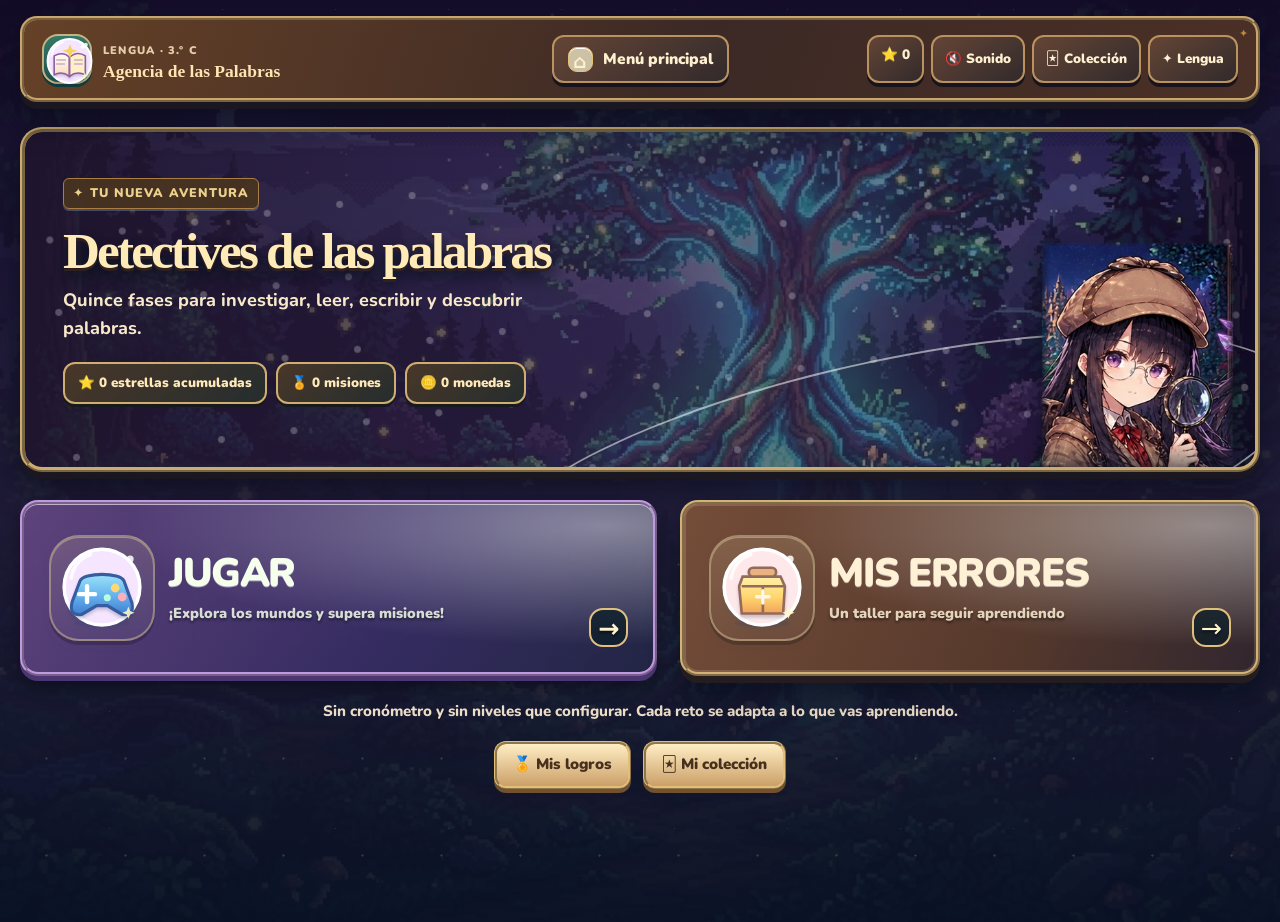
==== lengua-sda1.html @ df4581d1 "feat(content): load verifiable Drive question bank in lengua-sda1.html" ====
<!doctype html>
<html lang="es"><head><meta charset="utf-8"><meta name="viewport" content="width=device-width, initial-scale=1, viewport-fit=cover"><meta name="theme-color" content="#0b1a24"><meta name="description" content="Juegos de Lengua de tercero de Primaria"><link rel="icon" type="image/svg+xml" href="./assets/favicon.svg"><title>Lengua · La Liga del Saber</title><link rel="stylesheet" href="./estilos.css"><link rel="stylesheet" href="./visual.css"><link rel="stylesheet" href="./acabados.css"><link rel="stylesheet" href="./aventura.css"><link rel="stylesheet" href="./interacciones.css"><link rel="stylesheet" href="./mundos.css"><link rel="stylesheet" href="./fases.css"><link rel="stylesheet" href="./tema-pixel.css"><link rel="stylesheet" href="./mejora-v2.css"><link rel="stylesheet" href="./tema-ilustrado-v3.css"><link rel="stylesheet" href="./tema-fantasia-v4.css"><link rel="manifest" href="./manifest.webmanifest"><link rel="stylesheet" href="./bloqueo.css"><link rel="stylesheet" href="./tema-ambientes-v5.css"><link rel="stylesheet" href="./tema-aventura-v6.css"></head>
<body class="game lang-game pixel-game" data-subject="lang"><div id="app"><div class="loading">Preparando la Agencia de las Palabras…</div></div><script src="./contenidos.js"></script><script src="./preguntas-drive.js"></script><script src="./adaptativo.js"></script><script src="./minijuegos.js"></script><script src="./efectos.js"></script><script src="./datos-cartas.js"></script><script src="./coleccion.js"></script><script src="./fases.js"></script><script src="./mapas.js"></script><script src="./partida-local.js"></script><script src="./sync-config.js"></script><script src="./sincronizacion.js"></script><script src="./juego.js"></script><script src="./pwa.js"></script></body></html>
---- estilos.css ----
@import url('https://fonts.googleapis.com/css2?family=Nunito:wght@400;500;600;700;800;900;1000&display=swap');
:root{font-family:Nunito,system-ui,-apple-system,"Segoe UI",sans-serif;color:#202747;font-size:17px;line-height:1.5;font-synthesis:none}
*{box-sizing:border-box}html{scroll-behavior:smooth}body{margin:0;min-height:100vh}button,input,textarea,select{font:inherit}button,a{ -webkit-tap-highlight-color:transparent}button{cursor:pointer}button:disabled{cursor:default;opacity:.65}a{color:inherit} :focus-visible{outline:4px solid #ffb83f!important;outline-offset:3px} [hidden]{display:none!important}
.home{background:radial-gradient(circle at 12% 5%,#26377c 0,transparent 28%),radial-gradient(circle at 95% 95%,#462c81 0,transparent 35%),#171b44;color:#fff}
.homepage{max-width:1120px;margin:auto;padding:25px 20px 35px}.home-stars{text-align:center;letter-spacing:27px;color:#ffcf75;opacity:.7}.home-header{text-align:center;margin:22px auto 38px}.eyebrow{display:inline-block;padding:7px 15px;border:1px solid #ffffff4d;border-radius:40px;font-size:.78rem;letter-spacing:.12em;font-weight:900;color:#fff3cc}.home-header h1{font-size:clamp(2.8rem,7vw,5.5rem);line-height:1.06;margin:16px auto;font-weight:1000;letter-spacing:-.06em}.home-header em{color:#ffcb69;font-style:normal}.home-header p{color:#d6def8;font-size:clamp(1rem,2.5vw,1.2rem);max-width:620px;margin:auto}
.world-grid{display:grid;grid-template-columns:repeat(2,minmax(0,1fr));gap:25px}.world-card{position:relative;overflow:hidden;display:flex;flex-direction:column;align-items:flex-start;background:#f2f7ff;color:#152f56;padding:25px 30px 28px;text-decoration:none;border-radius:30px;min-height:505px;box-shadow:0 17px 0 #0002,0 22px 50px #0005;transition:transform .2s}.world-card:hover{transform:translateY(-5px)}.math-world{background:linear-gradient(160deg,#dff8ff 0%,#eef7ff 55%,#b6dbff 100%)}.lang-world{background:linear-gradient(160deg,#ffdfec 0%,#fff1f5 60%,#edccff 100%)}.world-badge{font-weight:900;letter-spacing:.07em;font-size:.68rem;border-radius:20px;padding:8px 12px;background:#ffffffc0}.world-illustration{position:relative;align-self:center;width:min(100%,360px);height:190px;margin:16px 0 8px}.hero-planet{position:absolute;inset:22px 70px 8px;border-radius:45% 45% 42% 40%;background:linear-gradient(140deg,#ffdc71,#ff8a40);transform:rotate(-8deg);display:grid;place-items:center;font-weight:1000;font-size:2.6rem;letter-spacing:.05em;color:#633c12;box-shadow:inset -13px -15px 0 #e469352b,0 16px 23px #b6705760}.hero-planet.book{background:linear-gradient(140deg,#a577ff,#f47ca6);color:white;transform:rotate(8deg);border-radius:25px;box-shadow:inset -13px -12px 0 #623b9929,0 16px 23px #ac6a9f5e}.planet{position:absolute;z-index:2;display:grid;place-items:center;border-radius:50%;font-weight:1000;box-shadow:0 7px 18px #0002}.orbit-one{left:27px;top:6px;width:67px;height:67px;background:#fff;color:#4c66a3;font-size:2rem;transform:rotate(-12deg)}.orbit-two{right:21px;top:12px;width:55px;height:55px;background:#ffd666;color:#743a5f;font-size:2rem}.orbit-three{right:45px;bottom:4px;width:60px;height:60px;background:#fff;color:#bb4c83;font-size:2rem}.world-label{font-size:.75rem;font-weight:1000;letter-spacing:.13em;color:#5172a2}.lang-world .world-label{color:#92527c}.world-card h2{font-size:clamp(2.2rem,5vw,3.1rem);letter-spacing:-.05em;line-height:1.1;margin:7px 0;font-weight:1000}.world-card p{margin:7px 0 25px;font-weight:700;color:#576583;flex:1}.world-button{display:flex;justify-content:space-between;gap:12px;align-items:center;width:100%;padding:14px 17px;background:#315ddd;color:#fff;border-radius:15px;font-weight:1000;text-align:center;box-shadow:0 5px 0 #143a91}.lang-world .world-button{background:#9a4ab9;box-shadow:0 5px 0 #6a2789}.home-tip{max-width:700px;margin:36px auto 25px;border:1px solid #ffffff40;border-radius:16px;padding:14px 20px;text-align:center;color:#e4eaff}.homepage footer{text-align:center;color:#b4bddd;font-size:.8rem}
.game{--accent:#286bda;--dark:#173b79;--light:#e7f4ff;background:linear-gradient(145deg,#e7f4ff,#f7faff 43%,#fff3d8);color:#1a2d52}.lang-game{--accent:#9754c6;--dark:#673586;--light:#f6e9ff;background:linear-gradient(145deg,#f7ebff,#fff9ff 55%,#ffe9e0)}
.game-container{max-width:1050px;margin:auto;padding:16px 17px 60px}.game-header{background:#fff;border-radius:21px;padding:13px 18px;box-shadow:0 5px 22px #264b9117;display:flex;gap:14px;justify-content:space-between;align-items:center;flex-wrap:wrap}.brand{display:flex;align-items:center;gap:11px;text-decoration:none}.brand-logo{background:var(--accent);width:45px;height:45px;border-radius:14px;color:white;font-size:1.5rem;display:grid;place-items:center;box-shadow:0 4px 0 #0002}.brand strong{font-weight:1000;display:block;font-size:1.1rem;line-height:1.1}.brand small{font-size:.73rem;color:#78839a;font-weight:900;letter-spacing:.04em}.header-actions{display:flex;gap:9px;align-items:center;flex-wrap:wrap}.pill-info{background:var(--light);border-radius:20px;padding:7px 12px;color:var(--dark);font-weight:1000;font-size:.83rem}.icon-button{background:#f4f6fc;color:#324667;border:0;border-radius:11px;min-height:43px;padding:8px 12px;font-size:.85rem;font-weight:900}.icon-button:hover{background:#e8ebf9}.hero-game{text-align:center;padding:38px 10px 25px}.hero-game .overline{font-weight:1000;letter-spacing:.13em;font-size:.77rem;color:var(--accent)}.hero-game h1{font-size:clamp(2.2rem,5.4vw,4rem);line-height:1.1;letter-spacing:-.045em;font-weight:1000;margin:10px 0}.hero-game p{font-size:1.1rem;color:#60708d;max-width:640px;margin:13px auto}.mascot{display:inline-grid;place-items:center;margin:4px;background:linear-gradient(135deg,#ffde8d,#ff8f79);border-radius:35% 35% 40% 42%;width:105px;height:105px;transform:rotate(-5deg);font-size:3.6rem;box-shadow:0 10px 0 #be6b4d28}.lang-game .mascot{background:linear-gradient(135deg,#e4b1ff,#ffb0c4)}
.primary-btn,.secondary-btn,.choice,.tag-btn{border:0;border-radius:15px;padding:12px 19px;font-weight:1000;min-height:49px;transition:transform .15s,background .15s}.primary-btn{background:var(--accent);color:white;box-shadow:0 5px 0 color-mix(in srgb,var(--accent),#000 35%)}.primary-btn:hover:not(:disabled){transform:translateY(-2px)}.secondary-btn{background:white;color:var(--dark);border:2px solid #dbe3f2}.secondary-btn:hover:not(:disabled){background:var(--light)}.tag-btn{background:var(--light);color:var(--dark);padding:9px 15px;min-height:42px}.action-row{display:flex;gap:12px;align-items:center;justify-content:center;flex-wrap:wrap;margin-top:18px}
.menu-grid{display:grid;grid-template-columns:repeat(3,minmax(0,1fr));gap:15px;margin:19px auto}.menu-card{background:#fff;border:2px solid #e4e9f6;border-radius:24px;padding:22px 18px;text-align:left;min-height:172px;display:flex;flex-direction:column;align-items:flex-start;gap:9px;color:#1e3153;transition:transform .15s,border-color .15s;box-shadow:0 6px 0 #2139770d}.menu-card:hover{transform:translateY(-3px);border-color:var(--accent)}.menu-card .card-icon{font-size:2.25rem;line-height:1.1}.menu-card strong{font-size:1.16rem;line-height:1.2;font-weight:1000}.menu-card span:last-child{font-size:.85rem;color:#6b7792;line-height:1.3;font-weight:700}.section-title{margin:24px 0 15px;font-weight:1000;font-size:clamp(1.65rem,4vw,2.45rem);letter-spacing:-.03em}.section-lead{color:#667490;margin:0 0 20px}.back-line{display:flex;gap:10px;align-items:center;justify-content:space-between;margin:18px 0;flex-wrap:wrap}.level-grid{display:grid;grid-template-columns:repeat(2,minmax(0,1fr));gap:14px}.level-card{text-align:left;border:2px solid #e0e7f4;background:white;border-radius:20px;padding:18px 18px;min-height:140px;box-shadow:0 4px 0 #263e7210}.level-card:hover{border-color:var(--accent)}.level-card strong{font-weight:1000;font-size:1.1rem;display:block}.level-card .level-icon{font-size:2rem;margin-bottom:8px}.level-card small{font-weight:800;color:#7887a1}.level-card .meter{margin-top:12px}.meter{height:9px;border-radius:15px;background:#e6edf6;overflow:hidden}.meter span{display:block;height:100%;background:linear-gradient(90deg,#45cbb3,#1eaf8c);border-radius:15px}
.paper{background:#fff;border:2px solid #e3eaf7;border-radius:24px;padding:clamp(18px,4vw,38px);box-shadow:0 8px 35px #24437e14;margin:17px auto}.paper.narrow{max-width:780px}.lesson p{font-size:1.08rem}.lesson-example{background:#f4f7ff;border-left:5px solid var(--accent);border-radius:12px;padding:16px 20px;margin:18px 0;font-size:1.13rem}.lesson-example strong{color:var(--dark)}.lesson-example ul{padding-left:24px}.lesson h3{margin-top:20px;font-weight:1000}.q-top{display:flex;gap:15px;justify-content:space-between;align-items:center;flex-wrap:wrap}.q-steps{font-size:.84rem;color:#697993;font-weight:1000}.q-title{font-size:clamp(1.38rem,3.2vw,2rem);font-weight:1000;line-height:1.3;margin:23px 0 14px}.question-sub{color:#647591;font-weight:700;margin:0 0 16px}.question-visual{padding:17px;text-align:center;background:#f1f7ff;border:2px dashed #bfcef0;border-radius:15px;margin:16px 0;font-size:1.65rem;letter-spacing:.08em;font-weight:1000;white-space:pre-line}.lang-game .question-visual{background:#fcf4ff;border-color:#e8c9f7}.options{display:grid;grid-template-columns:repeat(2,minmax(0,1fr));gap:12px;margin:20px 0}.choice{background:#f6f8ff;color:#203357;border:2px solid #dfe6f4;text-align:center;min-height:59px;font-size:1.04rem}.choice:hover:not(:disabled){border-color:var(--accent);background:var(--light)}.choice.selected{background:var(--light);border-color:var(--accent)}.choice.correct{background:#e3faed;border-color:#3dbb7b;color:#126944}.choice.incorrect{background:#fff0f0;border-color:#e98c8c;color:#a22b2b}.field{width:100%;padding:13px 16px;border-radius:14px;border:2px solid #d0dced;color:#203357;font-size:1.3rem;font-weight:800;background:#fff;min-height:55px}.field:focus{border-color:var(--accent);outline:none}.field.long{font-size:1.03rem;min-height:145px;resize:vertical;line-height:1.7}.field::placeholder{color:#9eaac0}.feedback{margin:18px 0 4px;padding:16px 18px;border-radius:16px;background:#eef8ff;border:1px solid #b9d9fa;font-weight:800}.feedback.ok{background:#ebfbf1;border-color:#a1dec0;color:#14684b}.feedback.bad{background:#fff6e7;border-color:#f5d79d;color:#76531e}.feedback p{margin:6px 0 0;font-weight:700}.feedback small{font-weight:700}.help-text{background:#fff8db;border:1px solid #ffe39e;border-radius:13px;padding:12px 15px;margin:12px 0;font-weight:800}.progress-row{display:flex;justify-content:space-between;gap:10px;align-items:center;font-size:.9rem;font-weight:900;color:#697894}.progress-row .meter{width:min(420px,50%)}.reading{font-size:1.16rem;line-height:1.85;white-space:pre-line;background:#fffdf7;padding:23px;border-radius:16px;border:1px solid #f1e7cc;max-height:440px;overflow:auto}.reading::first-letter{font-size:1.55em;font-weight:1000;color:var(--accent)}.dictation-guide{font-size:.86rem;color:#657491}.score-big{font-size:clamp(3rem,9vw,5.4rem);font-weight:1000;color:var(--accent);line-height:1.3}.result-list{margin-top:18px;display:grid;gap:12px}.result-item{border-radius:14px;padding:14px;background:#f5f7fc;line-height:1.4}.result-item b{display:block;margin-bottom:3px}.badge-star{font-size:2rem}.stat-grid{display:grid;grid-template-columns:repeat(3,1fr);gap:12px}.stat{background:var(--light);border-radius:16px;padding:18px;text-align:center}.stat strong{display:block;font-size:1.8rem;font-weight:1000;color:var(--dark)}.stat small{font-weight:800;color:#5b7088}.small-note{font-size:.84rem;color:#73809a}.filter-row{display:flex;flex-wrap:wrap;gap:9px}.tick{display:flex;align-items:center;gap:10px;padding:13px;border:1px solid #e5eaf4;border-radius:12px;background:#f9fbff;font-weight:800}.tick input{width:22px;height:22px;accent-color:var(--accent)}.mini-label{display:block;margin:9px 0;font-size:.9rem;font-weight:900;color:#506381}.hint-tools{margin:13px 0;display:flex;flex-wrap:wrap;gap:9px}.footer-nav{margin:45px auto;text-align:center;font-size:.82rem;color:#8492a8}.footer-nav a{color:var(--dark);font-weight:900}.error-banner{max-width:700px;margin:30px auto;background:#fff3f3;border:2px solid #e8a1a1;padding:25px;border-radius:18px;color:#862d2d}
@media(max-width:800px){.menu-grid{grid-template-columns:repeat(2,minmax(0,1fr))}.world-grid{gap:14px}.world-card{padding:22px;min-height:480px}}
@media(max-width:630px){.world-grid{grid-template-columns:1fr;max-width:450px;margin:auto}.home-header{margin:16px auto 28px}.home-stars{letter-spacing:12px}.world-card{min-height:0}.world-illustration{height:160px}.hero-planet{inset:15px 75px 5px}.game-container{padding:10px 11px 42px}.game-header{padding:10px}.header-actions{gap:5px}.pill-info{padding:6px 9px}.hero-game{padding:25px 5px 17px}.menu-grid{gap:10px}.menu-card{padding:15px 12px;min-height:155px}.level-grid{grid-template-columns:1fr}.paper{padding:19px 15px;border-radius:18px}.options{grid-template-columns:1fr;gap:9px}.stat-grid{grid-template-columns:1fr 1fr}.q-title{margin-top:19px}.reading{font-size:1.07rem;padding:14px}.brand strong{font-size:.92rem}.brand small{font-size:.65rem}}
@media(max-width:370px){.menu-grid{grid-template-columns:1fr}.menu-card{min-height:115px}.stat-grid{grid-template-columns:1fr}.header-actions{width:100%;justify-content:space-between}}
@media(prefers-reduced-motion:reduce){*,*:before,*:after{animation:none!important;transition:none!important;scroll-behavior:auto!important}}

.memory-grid{display:grid;grid-template-columns:repeat(4,minmax(0,1fr));gap:11px;margin:22px 0}.memory-card{border:2px solid #c9d5ed;border-radius:16px;background:linear-gradient(140deg,var(--light),#fff);min-height:100px;padding:12px;font-weight:1000;font-size:clamp(.9rem,2.5vw,1.17rem);color:var(--dark);box-shadow:0 5px 0 #14255b16;overflow-wrap:anywhere}.memory-card:not(:disabled):hover{transform:translateY(-2px);border-color:var(--accent)}.memory-card.memory-found{background:#dff9ec;color:#146e43;border-color:#7cdab1;opacity:1}@media(max-width:630px){.memory-grid{grid-template-columns:repeat(2,minmax(0,1fr))}.memory-card{min-height:100px}}
---- visual.css ----
/* La Liga del Saber · rediseño visual 2026. Base funcional en estilos.css */
:root{--font-display:"Nunito",system-ui,-apple-system,"Segoe UI",sans-serif;font-family:var(--font-display);font-optical-sizing:auto}
body{overflow-x:hidden}a,button{-webkit-tap-highlight-color:transparent}a:focus-visible,button:focus-visible,input:focus-visible,textarea:focus-visible{outline:3px solid #ffbd43;outline-offset:4px}
.home-v2{position:relative;isolation:isolate;overflow:hidden;min-height:100vh;background:radial-gradient(ellipse at 50% -18%,#465dac 0,transparent 52%),radial-gradient(ellipse at 6% 56%,#254778 0,transparent 34%),radial-gradient(ellipse at 103% 60%,#45275e 0,transparent 38%),#161a41;color:#f8f9ff}
.home-v2:before{content:"";position:absolute;z-index:-1;inset:0;opacity:.31;background-image:radial-gradient(circle,#fff 1.3px,transparent 2px),radial-gradient(circle,#f8d27f 1px,transparent 2px);background-size:121px 107px,173px 157px;background-position:11px 18px,76px 67px}
.home-v2:after{content:"";pointer-events:none;position:absolute;z-index:-1;width:900px;height:340px;left:50%;transform:translateX(-50%);bottom:-220px;border-radius:50%;background:#607cd7;filter:blur(110px);opacity:.17}
.ambient{position:absolute;z-index:-1;pointer-events:none;border-radius:50%;filter:blur(7px);opacity:.25}.ambient-a{width:240px;height:240px;top:17%;left:-130px;background:#72baff}.ambient-b{width:290px;height:290px;right:-180px;top:22%;background:#c996ff}
.home-v2 .homepage{max-width:1230px;padding:23px 26px 34px}
.home-topbar{display:flex;align-items:center;justify-content:space-between;gap:18px;padding:3px 4px 16px;border-bottom:1px solid #ffffff21}
.topbar-logo{display:inline-flex;align-items:center;gap:11px;font-size:.96rem;font-weight:1000;letter-spacing:.07em;text-decoration:none;color:#f1eefe}
.topbar-logo b{color:#ffc966}.logo-symbol{width:37px;height:37px;display:grid;place-items:center;background:linear-gradient(150deg,#fff3a9,#ffc25f 50%,#e67f50);border:2px solid #fff4cb;border-radius:12px;box-shadow:0 4px 0 #b36f43,0 8px 20px #0003;color:#7f4c4f}
.topbar-course{color:#f7eecb;font-weight:1000;font-size:.74rem;letter-spacing:.13em}.topbar-course span{color:#ffbd6f;margin:0 7px}
.home-v2 .home-header{margin:42px auto 33px;text-align:center;max-width:1000px}
.home-kicker{font-size:.79rem;font-weight:1000;letter-spacing:.18em;color:#e9d9fd}.home-kicker .sparkle{color:#ffcb67;padding:0 10px;font-size:1.04rem}
.home-v2 .home-header h1{font-size:clamp(2.9rem,6.1vw,5.9rem);font-weight:1000;letter-spacing:-.062em;line-height:1.08;margin:17px auto 17px;text-shadow:0 6px 28px #060e4180}
.home-v2 .home-header h1 em{font-style:normal;background:linear-gradient(180deg,#fff0b5 12%,#ffd07b 45%,#f59a6d 95%);-webkit-background-clip:text;background-clip:text;color:transparent;text-shadow:none}
.home-v2 .home-header p{color:#d5daf2;font-size:clamp(1rem,2.1vw,1.17rem);max-width:695px;line-height:1.65;margin:0 auto}
.hero-stars{display:inline-flex;align-items:center;gap:13px;color:#c2c7e4;font-size:.73rem;letter-spacing:.14em;font-weight:1000;margin-top:20px}.hero-stars .star-shape{color:#ffd87d;font-size:1.1rem}.dot-sep{color:#ffbf81}
.home-v2 .world-grid{grid-template-columns:repeat(2,minmax(0,1fr));gap:30px;max-width:1120px;margin:0 auto}
.home-v2 .world-card{display:block;position:relative;padding:0;min-height:0;border-radius:30px;border:1px solid #ffffff88;overflow:hidden;box-shadow:0 11px 0 #0003,0 30px 70px #070c2878;transition:transform .22s ease,box-shadow .22s ease;background:#fff;color:#253052}
.home-v2 .world-card:hover{transform:translateY(-6px);box-shadow:0 16px 0 #0002,0 36px 75px #080d3a9c}
.home-v2 .math-world{border-color:#b3eaff;background:#eaf6ff}.home-v2 .lang-world{border-color:#f7d4ff;background:#fff0fa}
.world-art{position:relative;isolation:isolate;display:grid;place-items:center;height:clamp(245px,25vw,310px);overflow:hidden}
.math-world .world-art{background:radial-gradient(ellipse at 55% 65%,#d8f7ff 0,#c5edff 48%,#77c5fb 100%)}
.lang-world .world-art{background:radial-gradient(ellipse at 55% 60%,#fce0ff 0,#edccff 50%,#b595e8 100%)}
.world-art:after{content:"";position:absolute;inset:auto 0 0;height:70px;background:linear-gradient(transparent,#eaf6ff);z-index:2;pointer-events:none}.lang-world .world-art:after{background:linear-gradient(transparent,#fff0fa)}
.world-art img{display:block;position:relative;z-index:1;width:100%;height:100%;object-fit:contain;filter:drop-shadow(0 16px 10px #2624691d);transform:scale(1.06);transition:transform .4s cubic-bezier(.25,1,.4,1)}.world-card:hover .world-art img{transform:scale(1.11) translateY(-4px)}
.world-number{position:absolute;z-index:3;top:20px;left:21px;font-size:.89rem;font-weight:1000;letter-spacing:.06em;background:#ffffffd9;color:#4569a0;padding:6px 12px;border-radius:99px;box-shadow:0 3px 12px #5066a41e}.lang-world .world-number{color:#965dae}
.floating-light{position:absolute;inset:5% 15%;z-index:0;border-radius:50%;filter:blur(30px)}.light-a{background:#fbfffcb2}.light-b{background:#fff8ffa8}
.world-banner{position:absolute;bottom:5px;left:22px;right:22px;z-index:4;font-size:.69rem;letter-spacing:.12em;font-weight:1000;color:#527bb1}.world-banner span{color:#eab14a;padding-right:7px}.lang-world .world-banner{color:#925eaa}
.world-card-body{position:relative;padding:14px 27px 27px;display:flex;flex-direction:column;min-height:275px}
.home-v2 .world-badge{align-self:flex-start;background:#d4efff;border:1px solid #b1dcf4;border-radius:40px;padding:6px 12px;font-size:.68rem;color:#286797;font-weight:1000;letter-spacing:.09em}
.lang-world .world-badge{background:#f3d5f9;border-color:#e9baf3;color:#8a478b}
.home-v2 .world-card h2{font-size:clamp(2.15rem,3.7vw,3.1rem);letter-spacing:-.05em;margin:9px 0 6px;line-height:1.1;color:#244373}
.home-v2 .lang-world h2{color:#753c8e}.world-title-spark{font-size:.45em;vertical-align:middle;color:#edb34d}
.home-v2 .world-card p{margin:3px 0 16px;color:#65718a;font-size:.98rem;line-height:1.48;flex:0;font-weight:700;min-height:54px}
.world-features{display:flex;gap:6px;flex-wrap:wrap;align-items:center;margin-bottom:23px}.world-features span{display:inline-flex;align-items:center;background:#f7fbff;border:1px solid #d3e9fb;color:#4070a1;font-size:.7rem;font-weight:1000;border-radius:100px;padding:5px 10px}.lang-world .world-features span{background:#fff8ff;border-color:#e9d5ed;color:#945ca4}
.home-v2 .world-button{margin-top:auto;display:flex;align-items:center;justify-content:space-between;padding:13px 13px 13px 22px;border-radius:16px;border:1px solid #2461b9;background:linear-gradient(180deg,#457de3,#285cc1);color:white;box-shadow:0 5px 0 #164899,0 8px 20px #2b5ca337;min-height:63px;letter-spacing:.01em;text-align:left;font-size:1.03rem;font-weight:1000}.lang-world .world-button{border-color:#8b48b4;background:linear-gradient(180deg,#bd70e3,#9251bc);box-shadow:0 5px 0 #68278c,0 8px 20px #8a48ad30}
.round-arrow{display:grid;place-items:center;width:37px;height:37px;background:#ffffff24;border-radius:12px;font-size:1.5rem;line-height:1;border:1px solid #ffffff35}
.home-v2 .home-tip{max-width:820px;margin:37px auto 27px;display:flex;align-items:center;text-align:left;gap:16px;color:#eff0ff;background:#ffffff0d;border:1px solid #ffffff2e;border-radius:22px;padding:16px 22px}.tip-icon{width:45px;height:45px;flex:none;border-radius:14px;background:#ffffff1b;display:grid;place-items:center;font-size:1.45rem}.home-tip strong,.home-tip div span{display:block}.home-tip strong{font-size:.92rem}.home-tip div span{font-size:.82rem;color:#b8c5e5;line-height:1.5}.home-footer{display:flex;justify-content:space-between;gap:10px;font-size:.78rem;font-weight:800;color:#9faed4;border-top:1px solid #ffffff19;padding-top:24px}

/* Inner game: floating quest world and centered header */
.game{--accent:#2e72cb;--accent-deep:#164b97;--soft-accent:#e5f4ff;--ink:#1b3559;background:radial-gradient(circle at 8% 4%,#d1edff 0,transparent 29%),radial-gradient(circle at 94% 35%,#f9edc1 0,transparent 30%),linear-gradient(165deg,#deefff 0,#f5faff 57%,#ecf1ff 100%)!important;color:#263753;min-height:100vh;position:relative;isolation:isolate}
.lang-game{--accent:#9551bc;--accent-deep:#773597;--soft-accent:#f8eaff;--ink:#4d2f6d;background:radial-gradient(circle at 7% 5%,#f1d9ff 0,transparent 29%),radial-gradient(circle at 96% 31%,#ffe5e9 0,transparent 30%),linear-gradient(160deg,#f5e6ff,#fffbfd 57%,#f5eaff)!important}
.game:before{content:"";position:absolute;z-index:-1;inset:0;background:radial-gradient(circle,#99a7cd 1px,transparent 1.5px);background-size:52px 52px;opacity:.13;pointer-events:none}
.game .game-container{max-width:1160px;padding:16px 18px 65px}
.game .game-header{position:relative;z-index:10;display:grid;grid-template-columns:minmax(0,1fr) auto minmax(0,1fr);gap:16px;align-items:center;padding:13px 18px;min-height:86px;background:linear-gradient(145deg,#fff,#f9fcff);border:1px solid #fff;box-shadow:0 7px 0 #7593c315,0 15px 44px #25457318;border-radius:23px}
.lang-game .game-header{background:linear-gradient(145deg,#fff,#fffbff)}
.game .brand{width:100%;min-width:0;gap:11px;text-decoration:none}.game .brand strong{font-weight:1000;font-size:1.09rem;color:var(--ink);line-height:1.2}.game .brand small{font-size:.65rem;color:var(--accent);letter-spacing:.11em;font-weight:1000}.game .brand-logo{background:linear-gradient(145deg,#76c7ff,var(--accent));border-radius:16px;box-shadow:0 5px 0 var(--accent-deep),0 8px 16px #0002;border:2px solid #e0f8ff;width:50px;height:50px;flex:none}.lang-game .brand-logo{background:linear-gradient(145deg,#dd9bf1,var(--accent));border-color:#f8e3ff}
.game .header-main-menu{grid-column:2;justify-self:center;display:inline-flex;align-items:center;justify-content:center;gap:10px;padding:12px 22px;background:linear-gradient(180deg,#fff7d9,#ffdd82 100%);border:2px solid #fff8e6;border-radius:16px;box-shadow:0 5px 0 #c38f37,0 10px 18px #cba34a35;color:#63461a;font-size:.91rem;font-weight:1000;text-decoration:none;white-space:nowrap;min-height:48px;transition:transform .15s}
.game .header-main-menu:hover{transform:translateY(-2px)}.game .header-main-menu .menu-glyph{font-size:1.1rem}
.game .header-actions{grid-column:3;justify-self:end;justify-content:flex-end;gap:8px;flex-wrap:nowrap}
.game .pill-info{white-space:nowrap;padding:8px 12px;border-radius:100px;background:#f5f1dc;color:#8e6928;border:1px solid #f7e1a4;box-shadow:inset 0 1px 0 #fff;font-weight:1000;font-size:.8rem}
.game .icon-button{border:1px solid #dce6f7;background:linear-gradient(180deg,#fff,#f0f6ff);color:var(--accent-deep);box-shadow:0 3px 0 #cad7ea;border-radius:12px;padding:9px 12px;min-height:47px;font-size:.79rem;font-weight:1000;white-space:nowrap}
.lang-game .icon-button{background:linear-gradient(180deg,#fff,#fbf1ff);border-color:#ead7f6}
.game .icon-button:hover{background:var(--soft-accent)}
.game .hero-game{position:relative;overflow:hidden;isolation:isolate;display:flex;align-items:center;justify-content:space-between;gap:12px;min-height:275px;margin:25px 0 28px;border-radius:29px;border:1px solid #ffffffa8;text-align:left;padding:35px 38px;background:radial-gradient(ellipse at 72% 39%,#b9eaff 0,transparent 46%),linear-gradient(135deg,#e3f5ff,#f3fbff 58%,#ccecf6);box-shadow:0 8px 0 #97b8d424,0 20px 40px #25628c20}
.lang-game .hero-game{background:radial-gradient(ellipse at 71% 32%,#efd2ff 0,transparent 47%),linear-gradient(135deg,#fbe7ff,#fff5ff 57%,#f4d3f4)}
.game .hero-game:before{content:"";position:absolute;z-index:-1;inset:0;opacity:.42;background-image:radial-gradient(circle,#fff 3px,transparent 4px);background-size:73px 73px;transform:rotate(-7deg)}
.game .hero-copy{position:relative;z-index:2;max-width:580px}
.game .hero-game .overline{font-size:.72rem;color:var(--accent-deep);font-weight:1000;letter-spacing:.14em;background:#ffffffab;border:1px solid #ffffffb8;display:inline-flex;padding:8px 14px;border-radius:99px}
.game .hero-game h1{font-weight:1000;font-size:clamp(2.1rem,4.2vw,3.75rem);line-height:1.04;letter-spacing:-.056em;margin:15px 0 10px;color:var(--accent-deep);text-shadow:0 2px 0 #fff9}
.game .hero-game p{font-size:1.06rem;font-weight:750;color:#637896;max-width:520px;line-height:1.55;margin:0 0 19px}
.lang-game .hero-game p{color:#83638d}
.game .game-hero-art{position:absolute;z-index:1;right:-5px;bottom:-16px;width:min(52%,520px);height:110%;object-fit:contain;object-position:center bottom;filter:drop-shadow(0 12px 12px #2b528a14);pointer-events:none}
.game .mascot{display:none}
.game .menu-grid{grid-template-columns:repeat(3,minmax(0,1fr));gap:18px;margin:20px auto}
.game .menu-card{position:relative;isolation:isolate;overflow:hidden;min-height:181px;padding:24px 21px 22px;border:1px solid #fff;border-radius:23px;background:linear-gradient(160deg,#fff,#f7fbff);box-shadow:0 7px 0 #a5b7da36,0 13px 27px #3d65a414;transition:transform .18s,box-shadow .18s,border-color .18s}
.game .menu-card:before{content:"";position:absolute;z-index:-1;width:180px;height:180px;border-radius:50%;right:-65px;top:-68px;background:#e3efff;opacity:.63}
.game .menu-card:nth-child(3n+2):before{background:#f7e7ff}.game .menu-card:nth-child(3n+3):before{background:#fff0cb}
.game .menu-card:after{content:"↗";position:absolute;right:20px;bottom:17px;border-radius:9px;background:#eff4ff;border:1px solid #e2e9f8;display:grid;place-items:center;width:27px;height:27px;color:#8495ae;font-weight:1000}
.game .menu-card:hover{transform:translateY(-4px);border-color:#b4d7ff;box-shadow:0 9px 0 #a4b7d43d,0 20px 34px #43659d2d}
.game .menu-card .card-icon{width:67px;height:67px;display:grid;place-items:center;background:linear-gradient(150deg,#e0f6ff,#fff);border:2px solid #fff;border-radius:20px;box-shadow:0 4px 0 #c4d5ed,0 8px 16px #7091c522;font-size:2.3rem;margin-bottom:7px}
.game .menu-card:nth-child(3n+2) .card-icon{background:linear-gradient(145deg,#f3e6ff,#fff)}.game .menu-card:nth-child(3n+3) .card-icon{background:linear-gradient(145deg,#fff0d0,#fff)}
.game .menu-card strong{color:var(--accent-deep);font-size:1.16rem;letter-spacing:-.015em;font-weight:1000}
.game .menu-card span:last-child{font-size:.84rem;max-width:90%;line-height:1.45;color:#74849f;font-weight:750}
.game .section-title{font-size:clamp(1.65rem,3.5vw,2.75rem);font-weight:1000;letter-spacing:-.047em;line-height:1.17;color:var(--accent-deep);margin:26px 0 11px}
.game .section-lead{font-weight:750;line-height:1.5;color:#6c7d97}
.game .back-line{margin:25px 0 16px}
.game .level-grid{gap:18px}
.game .level-card{position:relative;isolation:isolate;overflow:hidden;border:1px solid #fff;background:linear-gradient(145deg,#fff,#f5faff);border-radius:23px;min-height:168px;padding:22px 24px;box-shadow:0 6px 0 #b6c3dd46,0 11px 22px #3e5b9217;transition:transform .15s,box-shadow .15s}
.game .level-card:before{content:"";position:absolute;z-index:-1;right:-42px;top:-38px;width:160px;height:155px;border-radius:50%;background:#e5f5ff}
.game .level-card:nth-child(even):before{background:#f4e8ff}.game .level-card:nth-child(3n):before{background:#fff1d9}
.game .level-card:hover{transform:translateY(-3px);border-color:#cae2f7;box-shadow:0 8px 0 #b6c3dd46,0 15px 25px #3e5b922c}
.game .level-card .level-icon{display:grid;place-items:center;width:67px;height:67px;border-radius:20px;background:linear-gradient(150deg,#e3f4ff,#fff);border:2px solid #fff;box-shadow:0 4px 0 #c5dbed;font-size:2.25rem;margin-bottom:12px}
.game .level-card strong{color:var(--accent-deep);font-size:1.12rem;font-weight:1000}
.game .level-card small{font-size:.84rem;line-height:1.4;color:#72809a;font-weight:750}
.game .meter{height:10px;border-radius:20px;background:#e8eff8;box-shadow:inset 0 2px 2px #9faccc20}
.game .meter span{background:linear-gradient(90deg,#6bd4a2,#2aaa86);box-shadow:0 0 7px #56cfad69}
.game .paper{background:linear-gradient(155deg,#fff,#fbfdff);border:1px solid #fff;border-radius:25px;box-shadow:0 8px 0 #b7c6e43b,0 16px 34px #4262971b}
.lang-game .paper{background:linear-gradient(155deg,#fff,#fffaff)}
.game .paper h2,.game .paper h3{color:var(--accent-deep)}
.game .lesson-example{background:linear-gradient(120deg,var(--soft-accent),#fff);border-left:5px solid var(--accent);border-radius:15px;box-shadow:inset 0 0 0 1px #d4e4f534;color:#334365}
.game .question-visual{border-radius:19px;background:linear-gradient(135deg,#e5f6ff,#f6fbff);border:2px dashed #aad6f4;padding:22px 17px;box-shadow:inset 0 0 22px #b9e7ff47}
.lang-game .question-visual{background:linear-gradient(135deg,#f7e6ff,#fffbff);border-color:#e9baf6}
.game .reading{border-radius:20px;background:repeating-linear-gradient(to bottom,#fffefa 0px,#fffefa 36px,#e4edfa 37px,#fffefa 38px);border:1px solid #e3e3dc;box-shadow:inset 0 0 12px #dedcc320}
.game .primary-btn{border:1px solid color-mix(in srgb,var(--accent),white 18%);background:linear-gradient(180deg,color-mix(in srgb,var(--accent),white 19%),var(--accent));border-radius:15px;padding:13px 22px;box-shadow:0 5px 0 var(--accent-deep),0 9px 18px #4069a123;color:#fff;font-weight:1000}
.game .secondary-btn{border:2px solid #e1e8f5;border-radius:15px;background:linear-gradient(180deg,#fff,#f7faff);box-shadow:0 4px 0 #d1daeb;color:var(--accent-deep);font-weight:1000}
.game .tag-btn{background:linear-gradient(180deg,#f3faff,#dfecff);border:1px solid #d3e2f6;box-shadow:0 3px 0 #c6d6ec;border-radius:12px;color:var(--accent-deep)}
.game .choice{border:2px solid #dce8f9;border-radius:17px;background:linear-gradient(160deg,#fff,#f2f7ff);box-shadow:0 4px 0 #c7d7ec;color:#26395a}
.game .choice:hover:not(:disabled){background:#eaf6ff;border-color:#82b7f2}.game .choice.correct{background:linear-gradient(160deg,#edfff2,#cdf7dd);border-color:#38bd77;color:#166c43}.game .choice.incorrect{background:linear-gradient(160deg,#fff0f0,#ffe0e0);border-color:#eb9393;color:#a42d35}
.game .feedback{border-radius:17px}.game .stat{border-radius:18px;border:1px solid #fff;box-shadow:inset 0 1px 0 #fff,0 3px 0 #c7d9e776}.game .stat strong{font-weight:1000}
.game .memory-card{border-radius:20px;box-shadow:0 5px 0 #b8c8e0;background:linear-gradient(140deg,#fff,#edf5ff)}.game .footer-nav{color:#7f8ca5}
@media(max-width:1000px){.game .game-header{grid-template-columns:minmax(0,1fr) auto;gap:12px}.game .header-main-menu{grid-column:1/3;grid-row:2;justify-self:center;min-width:220px}.game .header-actions{grid-column:2;grid-row:1}.game .brand{grid-column:1;grid-row:1}.game .game-hero-art{width:49%}.game .hero-copy{max-width:58%}}
@media(max-width:800px){.home-v2 .world-grid{gap:18px}.world-card-body{padding:14px 19px 23px}.home-v2 .world-card h2{font-size:2.15rem}.world-art{height:245px}.game .menu-grid{gap:14px;grid-template-columns:repeat(2,minmax(0,1fr))}.game .menu-card{min-height:175px}}
@media(max-width:650px){.home-v2 .homepage{padding:16px 15px 35px}.topbar-course{font-size:.62rem}.topbar-logo{font-size:.75rem;letter-spacing:.045em}.home-v2 .home-header{margin:32px auto 29px}.home-v2 .home-header h1{font-size:clamp(2.25rem,9vw,3.4rem)}.home-kicker{font-size:.65rem;letter-spacing:.07em}.home-kicker .sparkle{padding:0 4px}.hero-stars{font-size:.59rem;gap:7px;letter-spacing:.07em}.home-v2 .world-grid{grid-template-columns:1fr;max-width:470px;margin:auto;gap:27px}.world-art{height:240px}.home-v2 .world-card p{min-height:0}.world-card-body{min-height:255px}.home-v2 .home-tip{margin-top:27px;padding:14px 15px}.home-footer{flex-direction:column;text-align:center}.game .game-container{padding:10px 10px 42px}.game .game-header{padding:10px 12px;border-radius:17px;gap:11px}.game .header-actions{gap:5px}.game .brand-logo{width:40px;height:40px;font-size:1.2rem;border-radius:12px}.game .brand strong{font-size:.88rem}.game .brand small{font-size:.58rem}.game .pill-info{font-size:.75rem;padding:7px 9px}.game .icon-button{font-size:.74rem;padding:7px 8px;min-height:40px}.game .header-main-menu{width:100%;font-size:.86rem;min-height:43px;box-shadow:0 4px 0 #c38f37;padding:9px}.game .hero-game{padding:24px 22px 144px;min-height:330px;margin:17px 0 20px;align-items:flex-start;border-radius:22px}.game .hero-copy{max-width:100%}.game .hero-game h1{font-size:clamp(2rem,7vw,2.65rem);max-width:500px}.game .hero-game p{font-size:.94rem;max-width:420px}.game .game-hero-art{width:min(68%,340px);height:210px;right:-8px;bottom:-38px;object-fit:contain}.game .menu-grid{gap:10px}.game .menu-card{min-height:165px;padding:17px 14px;border-radius:19px}.game .menu-card .card-icon{width:55px;height:55px;font-size:1.8rem;border-radius:16px}.game .menu-card strong{font-size:1rem}.game .menu-card span:last-child{font-size:.75rem}.game .menu-card:after{right:9px;bottom:11px;width:23px;height:23px}.game .level-card{min-height:150px;padding:18px 19px}.game .paper{border-radius:20px}.game .section-title{margin:19px 0 11px}}
@media(max-width:410px){.game .brand small{display:none}.game .brand strong{font-size:.86rem}.game .header-actions .icon-button{font-size:.7rem;padding:7px}.game .menu-card{min-height:156px}.game .hero-game{padding-bottom:120px;min-height:318px}.game .game-hero-art{height:175px;bottom:-24px}.world-art{height:220px}}
@media(max-width:340px){.game .menu-grid{grid-template-columns:1fr}.game .game-header{grid-template-columns:1fr}.game .brand{grid-row:1;grid-column:1}.game .header-actions{grid-row:2;grid-column:1;justify-self:center}.game .header-main-menu{grid-row:3;grid-column:1}.topbar-course{display:none}}
@media(prefers-reduced-motion:reduce){.home-v2 .world-card,.world-art img,.game .menu-card,.game .level-card,.game .header-main-menu{transition:none!important}.home-v2 .world-card:hover,.world-card:hover .world-art img,.game .menu-card:hover,.game .level-card:hover{transform:none!important}}
---- acabados.css ----
/* Identidad visual ilustrada · La Liga del Saber · octubre 2026
   Contenido y motores de juego sin cambios pedagógicos. */
:root{--medal-gold:#f9c66b}
.adventure-icon{width:100%;height:100%;display:block;overflow:visible;flex:none;filter:drop-shadow(0 3px 3px #23476a20)}
.home-v2 .world-art{overflow:hidden}
.home-v2 .world-emblem{position:absolute;z-index:5;right:19px;top:15px;width:101px;height:101px;filter:drop-shadow(0 11px 13px #2342694d);transform:rotate(9deg);transition:transform .24s}
.home-v2 .lang-world .world-emblem{transform:rotate(-10deg)}
.home-v2 .world-card:hover .world-emblem{transform:rotate(0deg) scale(1.06)}
.home-v2 .world-art:before{content:"";pointer-events:none;position:absolute;z-index:0;inset:0;background:radial-gradient(ellipse at 49% 49%,#fff8 0,transparent 61%);mix-blend-mode:screen}
.home-v2 .world-art .world-number{font-weight:1000;border:2px solid #fff9;box-shadow:0 3px 0 #abc2df4b,0 7px 14px #33527820}
.home-v2 .world-card{box-shadow:0 11px 0 #080f2833,0 30px 70px #060b2461,inset 0 1px 0 #fff}
.home-v2 .world-button{position:relative;overflow:hidden}
.home-v2 .world-button:after{content:"";position:absolute;inset:0;background:linear-gradient(130deg,transparent 33%,#ffffff29 50%,transparent 68%);transform:translateX(-150%);transition:transform .45s}
.home-v2 .world-card:hover .world-button:after{transform:translateX(150%)}
.game .brand-logo{background:linear-gradient(140deg,#fff,#eaf5ff);border:2px solid #fff;box-shadow:0 4px 0 #bdd3e8,0 9px 17px #315a8f2b;display:grid;place-items:center;padding:0}
.game.lang-game .brand-logo{background:linear-gradient(140deg,#fff,#faeeff);border-color:#fff}
.game .brand-logo .brand-icon{width:51px;height:51px;max-width:none;filter:drop-shadow(0 2px 2px #213e6333)}
.game .header-main-menu{position:relative;overflow:hidden;box-shadow:0 5px 0 #ba863b,0 12px 20px #a66f2c36,inset 0 2px 1px #fff8}
.game .header-main-menu:after{content:"✦";font-size:.64rem;color:#bb8a3a;position:absolute;top:6px;right:8px}
.game .header-main-menu .menu-glyph{display:grid;place-items:center;width:25px;height:25px;background:#fff9d6b3;border-radius:9px;border:1px solid #e6c278;box-shadow:inset 0 1px 0 #fff;font-weight:1000}
.game .game-header{border:1px solid #fff;box-shadow:0 6px 0 #a9bee021,0 17px 33px #314d822a,inset 0 1px 0 #fff}
.game.math-game .hero-game{background:linear-gradient(90deg,#e8fafff9 0,#e8faffee 28%,#dcf3ffd0 47%,#cbe9ff14 100%),url("./assets/fondo-cabecera-math.svg") center center / cover no-repeat,#dff4ff;border-color:#eaffff;box-shadow:0 8px 0 #9ec5d735,0 19px 39px #3b7a9a29}
.game.lang-game .hero-game{background:linear-gradient(90deg,#fff5fff9 0,#fff4fff0 28%,#f6e8ffdc 49%,#ead7ff0a 100%),url("./assets/fondo-cabecera-lang.svg") center center / cover no-repeat,#f6e9ff;border-color:#fff4ff;box-shadow:0 8px 0 #cdafd73b,0 19px 39px #82559a2a}
.game .hero-game:before{opacity:.25}
.game .hero-game:after{content:"";pointer-events:none;position:absolute;z-index:0;inset:auto -4% -36% 37%;height:67%;border:2px solid #fff8;border-radius:50%;transform:rotate(-12deg)}
.game .game-hero-art{right:-3%;bottom:-15%;width:min(55%,565px);height:128%;object-fit:contain;object-position:center;filter:drop-shadow(0 18px 16px #173e703b);transition:transform .35s ease}
.game .hero-game:hover .game-hero-art{transform:translateY(-5px) scale(1.025)}
.game .hero-copy{max-width:56%}
.game .hero-game .overline{box-shadow:0 2px 0 #a2c6d54b}
.game .hero-game h1{max-width:560px;color:var(--accent-deep);text-shadow:0 2px 0 #fff9,0 5px 17px #40628c14}
.game.lang-game .hero-game h1{color:#6e328f}
.game .hero-game .pill-info{display:inline-flex;align-items:center;gap:7px}
.game .menu-card{min-height:218px;border-radius:26px;border:1px solid #fff;background:radial-gradient(circle at 79% 17%,#e6f5ff 0,transparent 30%),linear-gradient(150deg,#fff,#f8fbff);box-shadow:0 7px 0 #b5c7e54b,0 17px 28px #526aa21b,inset 0 2px 0 #fff}
.game.lang-game .menu-card{background:radial-gradient(circle at 80% 17%,#f7e8ff 0,transparent 33%),linear-gradient(150deg,#fff,#fffcff)}
.game .menu-card .card-icon{width:82px;height:82px;margin-bottom:3px;background:linear-gradient(145deg,#fff9,#f2f9ff);border:1px solid #fff;border-radius:25px;box-shadow:0 5px 0 #c9d5ea99,0 9px 17px #2b4f8121;display:grid;place-items:center;overflow:visible}
.game .menu-card:nth-child(3n+2) .card-icon{background:linear-gradient(145deg,#fff,#f5eaff)}
.game .menu-card:nth-child(3n+3) .card-icon{background:linear-gradient(145deg,#fff,#fff7e5)}
.game .menu-card .card-icon svg{width:78px;height:78px}
.game .menu-card strong{font-size:1.14rem;margin-top:2px;line-height:1.18}
.game .menu-card span:last-child{font-size:.83rem;line-height:1.4;max-width:95%;padding-right:10px}
.game .menu-card:after{bottom:15px;right:16px;border:1px solid #fff;background:#ebf4ff;color:#719ac1;box-shadow:0 3px 0 #cddaf0}
.game .level-card{min-height:211px;display:flex;flex-direction:column;align-items:flex-start;gap:5px;box-shadow:0 6px 0 #b9c9e44a,0 16px 28px #3b649a1b;background:radial-gradient(circle at 85% 11%,#e8f7ff 0,transparent 39%),linear-gradient(145deg,#fff,#f6fbff)}
.game .level-card .level-icon{width:79px;height:79px;margin:0 0 8px;background:linear-gradient(145deg,#fff,#f0f9ff);border:1px solid #fff;border-radius:23px;box-shadow:0 4px 0 #bed3e5a3,0 8px 14px #45699524;display:grid;place-items:center}
.game .level-card .level-icon svg{width:77px;height:77px}
.game .level-card:nth-child(even) .level-icon{background:linear-gradient(145deg,#fff,#f8ebff)}
.game .level-card:nth-child(3n) .level-icon{background:linear-gradient(145deg,#fff,#fff3de)}
.game .level-card strong{font-size:1.12rem;line-height:1.27}
.game .level-card .meter{margin-top:auto;width:100%;margin-bottom:0}
.game .level-card small{line-height:1.3}
.game .section-title .adventure-icon{display:inline-block;width:54px;height:54px;vertical-align:middle;margin-right:5px;filter:drop-shadow(0 5px 5px #274b782a)}
.game .progress-row .adventure-icon{display:inline-block;vertical-align:middle;width:31px;height:31px}
.game .q-steps .adventure-icon{display:inline-block;vertical-align:middle;width:36px;height:36px;margin-right:6px}
.game .q-steps{display:inline-flex;align-items:center;gap:4px}
.game .level-card:active,.game .menu-card:active{transform:translateY(2px)}
@media(min-width:1100px){.game .hero-game{min-height:290px}.game .game-hero-art{bottom:-24%;height:150%}.game .menu-grid{gap:20px}}
@media(max-width:1000px){.game .hero-copy{max-width:61%}.game .game-hero-art{width:48%;right:-2%;bottom:-11%;height:121%}}
@media(max-width:800px){.home-v2 .world-emblem{width:82px;height:82px;right:8px;top:9px}.game .menu-card{min-height:204px}.game .menu-card .card-icon{width:75px;height:75px}.game .menu-card .card-icon svg{width:73px;height:73px}}
@media(max-width:720px){.game .game-header{grid-template-columns:1fr;gap:9px;padding:12px;justify-items:center}.game .brand{grid-row:1;grid-column:1;justify-content:center;width:auto}.game .header-main-menu{grid-row:2;grid-column:1;justify-self:stretch;max-width:440px;width:100%;min-height:47px}.game .header-actions{grid-row:3;grid-column:1;justify-self:center;justify-content:center;width:100%;flex-wrap:wrap}.game .hero-copy{max-width:100%}.game .game-hero-art{width:min(65%,350px);height:210px;right:-7px;bottom:-33px}.game .hero-game{padding-bottom:147px;min-height:350px}.game.math-game .hero-game{background:linear-gradient(180deg,#e8fafffd 0,#e8faffed 34%,#e5f6ffd2 62%,#b7e5f961 100%),url("./assets/fondo-cabecera-math.svg") center / cover no-repeat,#dff4ff}.game.lang-game .hero-game{background:linear-gradient(180deg,#fff5fffb 0,#fff3ffed 34%,#f6e8ffcd 62%,#e3d1fb60 100%),url("./assets/fondo-cabecera-lang.svg") center / cover no-repeat,#f6e9ff}}
@media(max-width:630px){.game .menu-card{min-height:189px}.game .menu-card .card-icon{width:70px;height:70px;border-radius:20px}.game .menu-card .card-icon svg{width:69px;height:69px}.game .menu-card span:last-child{max-width:100%;font-size:.76rem}.game .menu-card strong{font-size:1.04rem}.game .level-card{min-height:194px}.game .level-card .level-icon{width:72px;height:72px}.game .level-card .level-icon svg{width:70px;height:70px}.game .section-title .adventure-icon{width:43px;height:43px}.home-v2 .world-emblem{width:86px;height:86px;right:14px;top:13px}}
@media(max-width:420px){.game .game-header{padding:11px}.game .header-actions{gap:7px}.game .brand strong{font-size:1rem}.game .brand-logo{width:47px;height:47px}.game .brand-logo .brand-icon{width:48px;height:48px}.game .hero-game{min-height:340px;padding:22px 17px 137px}.game .hero-game h1{font-size:clamp(1.9rem,8vw,2.4rem)}.game .game-hero-art{height:185px;right:-12px;bottom:-20px}.game .menu-card{min-height:182px;padding:15px 12px;border-radius:19px}.game .menu-card .card-icon{width:64px;height:64px}.game .menu-card .card-icon svg{width:63px;height:63px}.game .level-card{min-height:186px;padding:15px}.game .level-card .level-icon{width:66px;height:66px}.game .level-card .level-icon svg{width:65px;height:65px}}
@media(prefers-reduced-motion:reduce){.home-v2 .world-emblem,.game .game-hero-art,.home-v2 .world-button:after{transition:none!important}.game .hero-game:hover .game-hero-art,.home-v2 .world-card:hover .world-emblem{transform:none!important}}
---- aventura.css ----
/* La Liga del Saber · Experiencia de aventura interactiva */
.game .quest-hero{min-height:300px}.game .quest-hero .hero-copy{position:relative;z-index:2}
.game .quest-summary{display:flex;flex-wrap:wrap;gap:9px;margin:17px 0}
.game .quest-summary span{display:inline-flex;align-items:center;padding:9px 13px;border-radius:99px;color:#48638d;background:linear-gradient(165deg,#fffdfa,#fff4d8);border:1px solid #fff8db;box-shadow:0 3px 0 #b3a27936;font-size:.79rem;font-weight:1000}
.game .adventure-actions{display:grid;grid-template-columns:minmax(0,1.1fr) minmax(0,1fr);gap:23px;margin-top:25px}
.game .adventure-actions button{display:flex;text-align:left;align-items:center;gap:14px;position:relative;isolation:isolate;overflow:hidden;min-height:176px;padding:25px;border-radius:29px;border:3px solid #fff;cursor:pointer;box-shadow:0 10px 0 #5483b05a,0 22px 38px #395b8b38;transition:transform .2s,box-shadow .2s}
.game .adventure-actions button:hover{transform:translateY(-4px);box-shadow:0 14px 0 #5483b058,0 27px 40px #395b8b40}
.game .adventure-actions button:active{transform:translateY(3px);box-shadow:0 5px 0 #5483b058,0 10px 25px #395b8b38}
.game .adventure-actions button::before{content:"";position:absolute;z-index:-1;inset:0;background:radial-gradient(ellipse at 92% 13%,#ffffff70,transparent 58%)}
.game .adventure-launch{background:linear-gradient(145deg,#b2f0ff,#6abdf2 45%,#2d83d2)!important;color:#10376a}
.game.lang-game .adventure-launch{background:linear-gradient(135deg,#efcdff,#cf94ee 40%,#a365d0)!important;color:#57267b}
.game .adventure-repair{background:linear-gradient(145deg,#fff4bd,#ffe1a1 45%,#f4b376)!important;color:#71431a}
.game .adventure-actions .adventure-icon{width:106px;height:106px;flex:none;background:#ffffff5e;border-radius:30px;padding:7px;box-shadow:0 4px 0 #ffffff5c,0 12px 25px #143d6729}
.game .adventure-actions button span:not(.launch-arrow){min-width:0}
.game .adventure-actions strong{display:block;font-size:clamp(1.7rem,3.1vw,2.5rem);font-weight:1000;letter-spacing:-.035em;line-height:1.07;text-shadow:0 1px 0 #fff8}
.game .adventure-actions small{display:block;font-size:.85rem;font-weight:900;opacity:.83;margin-top:10px;line-height:1.35}
.game .adventure-actions .launch-arrow{display:grid;place-items:center;margin-left:auto;align-self:flex-end;width:39px;height:39px;border-radius:14px;background:#ffffff9d;border:1px solid #fff;color:inherit;font-size:1.5rem;flex:none}
.game .adventure-footer{text-align:center;margin:24px auto 36px;max-width:680px;color:#7385a4;font-size:.89rem;font-weight:800}
.game .adventure-footer .quest-text-button{display:inline-block}
.game .quest-text-button{background:linear-gradient(180deg,#fff,#f2f7ff);border:1px solid #d9e3f3;border-radius:12px;min-height:44px;padding:8px 16px;color:var(--accent-deep);font-weight:1000;box-shadow:0 3px 0 #c7d6ea;cursor:pointer}
.game .quest-text-button:hover{background:#e5f4ff}
.game .map-heading{position:relative;padding:22px 28px 22px;margin:15px 0 18px;border-radius:24px;border:2px solid #fff;background:radial-gradient(circle at 82% 24%,#fff8,transparent 49%),linear-gradient(145deg,#e6f7ff,#cbe9fb);box-shadow:0 8px 0 #bed9e252,0 15px 30px #5e84b226}
.game.lang-game .map-heading{background:linear-gradient(145deg,#f5e8ff,#eed7f8)}
.game .map-heading .section-title{margin:8px 0 5px}
.game .map-heading p{margin:0;color:#63779e;font-weight:800}
.game .map-flag{display:inline-block;background:#ffffffd9;color:var(--accent-deep);border:1px solid #fff;padding:6px 12px;font-size:.69rem;letter-spacing:.1em;font-weight:1000;border-radius:99px}
.game .adventure-map{grid-template-columns:repeat(auto-fit,minmax(240px,1fr));gap:19px}
.game .adventure-world{border:2px solid #fff;min-height:285px;background:linear-gradient(150deg,#fff,#f0faff);padding:22px 21px;transition:transform .22s,box-shadow .22s}
.game .adventure-world:nth-child(3n+2){background:linear-gradient(140deg,#fff,#f8efff)}
.game .adventure-world:nth-child(3n){background:linear-gradient(140deg,#fff,#fff5e5)}
.game .adventure-world .level-icon{width:92px;height:92px;border-radius:24px;margin:3px 0 8px}
.game .adventure-world .level-icon svg{width:88px;height:88px}
.game .adventure-world .world-index{font-size:.7rem;letter-spacing:.13em;font-weight:1000;color:#6582a7}
.game .adventure-world .world-rank{font-size:.73rem;color:#497a8a;margin-top:auto;font-weight:1000}
.game .adventure-world .meter{margin-top:8px}
.game .recovery-hub{padding:32px;position:relative;overflow:hidden}
.game .recovery-hub::before{content:"";position:absolute;inset:-80px -70px auto auto;width:260px;height:230px;opacity:.65;border-radius:50%;background:radial-gradient(circle,#fff0ba,transparent 70%);pointer-events:none}
.game .recovery-symbol{font-size:3.6rem;line-height:1}
.game .repair-grid{display:grid;grid-template-columns:repeat(auto-fit,minmax(260px,1fr));gap:13px;margin-top:23px}
.game .repair-item{background:linear-gradient(140deg,#fff9eb,#ffe9c3);border:2px solid #fff9ed;box-shadow:0 5px 0 #e3c89a;display:flex;align-items:center;gap:13px;text-align:left;padding:12px;border-radius:18px;color:#795124;min-height:100px}
.game .repair-item svg{width:65px;height:65px}
.game .repair-item>span:nth-child(2){flex:1;min-width:0}
.game .repair-item strong,.game .repair-item small{display:block;line-height:1.35}
.game .repair-item strong{font-size:.98rem}.game .repair-item small{font-size:.8rem;color:#977849}
.game .mission-stage{background:radial-gradient(ellipse at 95% 0,#effaff 0,transparent 44%),linear-gradient(160deg,#fff,#f4faff);border:2px solid #fff;padding:23px;border-radius:28px;box-shadow:0 7px 0 #b3cbd943,0 16px 34px #4b74a027;min-height:380px}
.game.lang-game .mission-stage{background:radial-gradient(ellipse at 95% 0,#faf0ff 0,transparent 50%),linear-gradient(160deg,#fff,#fffbff)}
.game .mission-toolbar{display:flex;align-items:center;justify-content:space-between;gap:15px}
.game .mission-toolbar p{font-weight:900;color:var(--accent-deep);margin:5px 0}
.game .mission-count{border-radius:16px;background:linear-gradient(150deg,#ffefc7,#ffe0a1);color:#956b28;padding:10px 16px;font-size:1.08rem;font-weight:1000;white-space:nowrap;box-shadow:0 4px 0 #d5b67e}
.game .mission-layout{display:grid;grid-template-columns:minmax(0,1fr) minmax(0,1.12fr);gap:20px;align-items:start}
.game .mission-pane{padding:20px;border-radius:20px;background:#ffffffad;border:1px solid #e0ebf9}
.game .mission-pane .q-title{font-size:clamp(1.35rem,2.2vw,1.75rem);line-height:1.3;margin:14px 0 13px;color:var(--accent-deep)}
.game .mission-pane .question-visual{white-space:pre-wrap;overflow-wrap:anywhere;font-size:1.12rem;line-height:1.6}
.game .mission-pane .reading{white-space:pre-wrap;max-height:380px;overflow-y:auto;line-height:1.8}
.game .mission-interaction{position:relative;min-width:0}
.game .quest-scene{position:relative;min-height:245px;padding:19px;border-radius:24px;border:2px solid #ffffffc9;background:radial-gradient(circle at 50% 18%,#ffffffb5,transparent 47%),linear-gradient(155deg,#d8f1ff,#ebfaff);box-shadow:inset 0 4px 18px #75b9da2b,0 7px 0 #adcee063;isolation:isolate;overflow:hidden}
.game.lang-game .quest-scene{background:radial-gradient(circle at 50% 18%,#fffdffbb,transparent 45%),linear-gradient(155deg,#f1dafa,#fff5fd);box-shadow:inset 0 4px 18px #be8bdd2b,0 7px 0 #d9b5e667}
.game .quest-scene:before{content:"";position:absolute;z-index:-1;inset:0;opacity:.42;background-image:radial-gradient(circle,#fff 2px,transparent 3px);background-size:46px 47px}
.game .quest-artifact{font-size:3.3rem;text-align:center;filter:drop-shadow(0 7px 7px #35618439);animation:quest-float 4s ease-in-out infinite}
.game .quest-instruction{text-align:center;font-size:.84rem;font-weight:900;color:#6682a1;line-height:1.45}
.game .quest-slot-row{display:flex;justify-content:center;gap:8px;margin:12px auto}
.game .quest-slot{display:flex;flex-direction:column;align-items:center;justify-content:center;width:65px;min-height:80px;border:3px solid #fff;background:linear-gradient(170deg,#fff5c8,#ffda83);border-radius:15px;box-shadow:0 5px 0 #d2a865,0 9px 18px #96703d30;color:#835c2c}
.game .quest-slot small{font-size:.7rem;font-weight:1000;min-height:12px}
.game .quest-slot span{font-size:1.9rem;line-height:1.1;font-weight:1000}
.game .quest-keypad{display:grid;grid-template-columns:repeat(3,minmax(0,1fr));gap:9px;max-width:310px;margin:18px auto}
.game .quest-key{background:linear-gradient(180deg,#fff,#eaf4ff);border:2px solid #fff;border-radius:14px;min-height:56px;font-size:1.4rem;color:#3270a7;font-weight:1000;box-shadow:0 4px 0 #b9d6e9;cursor:pointer}
.game .quest-key:last-child{background:linear-gradient(180deg,#9cefc2,#52c69a);color:#075c42}
.game .quest-key:hover,.game .quest-piece:hover,.game .quest-artifact-button:hover,.game .quest-racer:hover{transform:translateY(-2px);filter:brightness(1.04)}
.game .quest-key:active,.game .quest-piece:active{transform:translateY(3px)}
.game .quest-rail{display:flex;align-items:center;justify-content:center;flex-wrap:wrap;gap:6px;position:relative;padding:22px 5px;background:linear-gradient(180deg,transparent 62%,#b1a4ab55 62%,#b1a4ab55 66%,transparent 67%);border-radius:15px}
.game .quest-rail-slot{background:linear-gradient(180deg,#fff,#e3ecff);border:2px solid #fff;box-shadow:0 5px 0 #759fc9;border-radius:14px;display:grid;place-items:center;padding:10px;min-height:49px;min-width:66px;font-weight:1000;color:#386d9a}
.game .quest-pieces,.game .quest-artifacts{display:grid;grid-template-columns:repeat(2,minmax(0,1fr));gap:11px;margin:15px auto}
.game .quest-piece,.game .quest-artifact-button,.game .quest-racer{border:2px solid #fff;background:linear-gradient(145deg,#fffaf0,#ffe6b2);box-shadow:0 5px 0 #ddbc84,0 10px 15px #836e5530;color:#62542e;font-weight:1000;font-size:1.05rem;padding:13px;border-radius:17px;min-height:63px;overflow-wrap:anywhere;transition:transform .15s}
.game .quest-artifact-button{position:relative;background:linear-gradient(145deg,#fff,#e4f4ff);box-shadow:0 5px 0 #b8d5e8;color:#32618c;font-size:.94rem}
.game.lang-game .quest-artifact-button{background:linear-gradient(145deg,#fff,#fce7ff);box-shadow:0 5px 0 #dabbdc;color:#795094}
.game .quest-artifact-button:before{content:"✦";font-size:.72rem;color:#e0ac58;display:block;margin-bottom:2px}
.game .quest-racers{display:grid;grid-template-columns:repeat(5,minmax(0,1fr));gap:8px;margin:17px auto}
.game .quest-racer{display:flex;flex-direction:column;align-items:center;justify-content:center;gap:3px;font-size:1.45rem;min-height:96px;padding:6px}
.game .quest-position{font-size:.68rem;background:#fff5;border-radius:99px;padding:3px 7px}
.game .quest-links{display:grid;grid-template-columns:repeat(2,minmax(0,1fr));gap:17px;position:relative}
.game .quest-link-column{display:flex;flex-direction:column;gap:14px}
.game .quest-link{border:2px solid #fff;border-radius:16px;min-height:64px;padding:9px;font-size:1.01rem;font-weight:1000;color:#665082;background:linear-gradient(155deg,#fff,#f7e7ff);box-shadow:0 5px 0 #d8bcea;overflow-wrap:anywhere}
.game .quest-link.active{border-color:#ffcc73;background:#fff4c6;box-shadow:0 5px 0 #dfa54a}.game .quest-link.found{background:#d8f7e7;color:#267858;box-shadow:0 4px 0 #92d4b7;opacity:.85}
.game .quest-word-board{line-height:2.45;white-space:normal;background:#fffdf6;border-radius:17px;border:1px solid #eadccc;padding:18px;box-shadow:inset 0 0 15px #ddc69e2c;overflow-wrap:anywhere}
.game .quest-word{display:inline;font-size:.95rem;font-weight:850;line-height:1.5;background:#fff6e4;border:1px solid #e4cf9d;border-radius:7px;padding:5px 4px;color:#5c5472}
.game .quest-word.selected{background:#c7f7dd;border-color:#56c696;color:#277050}
.game .quest-verify{margin-top:18px;width:100%}
.game .quest-encouragement{margin:19px 0 0;text-align:center;font-size:.77rem;color:#7b94b2;font-weight:900}
.game .quest-reaction{text-align:center;font-size:clamp(2rem,5vw,3rem);margin:9px auto 17px}
.game .quest-reaction.win{animation:quest-pop .65s cubic-bezier(.2,1.6,.6,1) both;color:#e6b343}
.game .quest-reaction.try{opacity:.7;color:#98b7dd}
.game .quest-help-lesson{border-radius:15px;border:1px solid #f4d2ab;background:#fffcf4;padding:12px;margin-top:12px}
.game .quest-help-lesson summary{cursor:pointer;font-weight:900;color:#88663c}
.game .mission-victory{text-align:center;padding:36px 29px;background:radial-gradient(circle at 50% 0,#fff0b7,transparent 55%),linear-gradient(155deg,#fff,#f4faff)}
.game .victory-stars{font-size:clamp(2.7rem,6vw,4.8rem);animation:quest-pop .8s ease-out both;filter:drop-shadow(0 9px 6px #d1a6545e)}
.game .victory-rewards{justify-content:center}
.game .quest-review{text-align:left;border:1px solid #dfebfb;border-radius:18px;padding:16px;margin:22px 0;background:#f8fbff}
.game .quest-review summary{font-weight:900;color:var(--accent-deep);cursor:pointer}
.game .mission-victory .action-row{justify-content:center;margin-top:25px}
@keyframes quest-float{0%,100%{transform:translateY(0)}50%{transform:translateY(-7px)}}
@keyframes quest-pop{from{transform:scale(.55);opacity:0}to{transform:scale(1);opacity:1}}
@media(max-width:980px){.game .adventure-actions{gap:15px}.game .adventure-actions button{padding:18px;min-height:155px}.game .adventure-actions .adventure-icon{width:85px;height:85px}.game .mission-layout{grid-template-columns:1fr}.game .mission-pane .reading{max-height:none}}
@media(max-width:680px){.game .adventure-actions{grid-template-columns:1fr;gap:15px}.game .adventure-actions button{min-height:143px;padding:14px 18px;border-radius:23px}.game .adventure-actions .adventure-icon{width:90px;height:90px}.game .adventure-actions strong{font-size:1.85rem}.game .adventure-actions small{font-size:.81rem}.game .adventure-map{grid-template-columns:repeat(2,minmax(0,1fr));gap:12px}.game .adventure-world{min-height:250px;padding:13px}.game .adventure-world .level-icon{width:68px;height:68px}.game .adventure-world .level-icon svg{width:66px;height:66px}.game .adventure-world strong{font-size:.97rem}.game .adventure-world small{font-size:.76rem}.game .adventure-world .world-rank{font-size:.68rem}.game .mission-stage{padding:15px;border-radius:20px}.game .mission-pane{padding:14px}.game .quest-scene{padding:12px}.game .quest-racers{grid-template-columns:repeat(5,minmax(0,1fr));gap:3px}.game .quest-racer{min-height:75px;font-size:1.1rem;padding:3px;border-radius:12px}.game .quest-artifacts{gap:9px}.game .quest-artifact-button{font-size:.85rem;min-height:70px;padding:8px}.game .quest-slot{width:55px;min-height:72px}.game .quest-slot span{font-size:1.55rem}.game .quest-key{min-height:51px}.game .recovery-hub{padding:21px}.game .repair-grid{grid-template-columns:1fr}}
@media(max-width:380px){.game .adventure-actions .adventure-icon{width:76px;height:76px}.game .adventure-actions strong{font-size:1.6rem}.game .adventure-actions .launch-arrow{width:32px;height:32px}.game .adventure-map{grid-template-columns:1fr}.game .adventure-world{min-height:200px}.game .mission-count{padding:7px 9px;font-size:.84rem}.game .map-flag{font-size:.62rem}.game .quest-racers{grid-template-columns:repeat(5,minmax(0,1fr))}.game .quest-artifact-button{font-size:.78rem}}
@media(prefers-reduced-motion:reduce){.game .quest-artifact,.game .victory-stars,.game .quest-reaction.win{animation:none!important}.game .adventure-actions button,.game .quest-key,.game .quest-piece{transition:none!important}.game .adventure-actions button:hover,.game .quest-key:hover,.game .quest-piece:hover{transform:none!important}}

/* Feedback ligado al objeto resuelto */
.game .quest-completion.activated,.game .quest-completion.needs-repair{position:relative;pointer-events:none}
.game .quest-completion.activated .quest-scene{background:radial-gradient(ellipse at 50% 23%,#fffbe7 0,transparent 48%),linear-gradient(150deg,#e0ffed,#b4f3df);border-color:#6bd3a7;animation:quest-scene-unlock .8s cubic-bezier(.2,1.15,.55,1) both}
.game .quest-completion.needs-repair .quest-scene{background:linear-gradient(150deg,#fffaf0,#fff0d7);border-color:#f4d49d}
.game .quest-completion.activated::after{content:"★";position:absolute;right:8px;top:-12px;width:53px;height:53px;display:grid;place-items:center;background:linear-gradient(155deg,#fff7b6,#ffc751);border:3px solid #fff3cd;border-radius:50%;box-shadow:0 5px 0 #d7a146,0 13px 21px #b58c3577;color:#b47218;font-size:2rem;animation:quest-star-award .65s cubic-bezier(.1,1.5,.5,1) both;pointer-events:none}
.game .quest-completion.activated .quest-rail{animation:quest-train-go .9s ease-out both}
.game .quest-completion.activated .quest-word-board{box-shadow:inset 0 0 16px #63c7975a,0 0 24px #57d39a6a}
.game .quest-completion.activated .quest-artifact{animation:quest-trophy-jump .7s ease-out 1}
.game [draggable="true"]{cursor:grab;touch-action:manipulation}
.game [draggable="true"]:active{cursor:grabbing}
.game [data-drop-kind]{outline-offset:2px}
.game .quest-rail-slot[data-drop-kind]{border-style:dashed;border-color:#82bddf}
.game .quest-link[data-drop-kind]{border-style:dashed;border-color:#cfb1e7}
.game .quest-link.active{transform:scale(1.025)}
@keyframes quest-scene-unlock{0%{filter:brightness(1);transform:scale(.99)}55%{filter:brightness(1.14);transform:scale(1.015)}100%{filter:brightness(1);transform:scale(1)}}
@keyframes quest-star-award{0%{transform:translateY(24px) rotate(-30deg) scale(.1);opacity:0}65%{transform:translateY(-8px) rotate(13deg) scale(1.18);opacity:1}100%{transform:none;opacity:1}}
@keyframes quest-train-go{0%{transform:translateX(0)}50%{transform:translateX(9px)}100%{transform:translateX(0)}}
@keyframes quest-trophy-jump{0%{transform:translateY(0)}50%{transform:translateY(-17px) rotate(8deg)}100%{transform:none}}
@media(prefers-reduced-motion:reduce){.game .quest-completion.activated .quest-scene,.game .quest-completion.activated::after,.game .quest-completion.activated .quest-rail,.game .quest-completion.activated .quest-artifact{animation:none!important}}

/* Escenarios ambientales discretos: movimiento lento y sin repintados pesados */
.game .quest-hero::before{animation:ambient-starlight 13s ease-in-out infinite}
.game .quest-hero::after{animation:ambient-orbit 24s ease-in-out infinite alternate}
.game .adventure-world .level-icon svg{transform-origin:50% 75%;animation:ambient-medal 6.5s ease-in-out infinite}
.game .adventure-world:nth-child(2n) .level-icon svg{animation-delay:-2.6s}
@keyframes ambient-starlight{0%,100%{opacity:.12;transform:translate3d(0,0,0)}50%{opacity:.34;transform:translate3d(7px,-4px,0)}}
@keyframes ambient-orbit{from{transform:rotate(-12deg) translate3d(0,0,0)}to{transform:rotate(-9deg) translate3d(12px,-7px,0)}}
@keyframes ambient-medal{0%,100%{transform:translateY(0)}50%{transform:translateY(-3px)}}
@media(prefers-reduced-motion:reduce){.game .quest-hero::before,.game .quest-hero::after,.game .adventure-world .level-icon svg{animation:none!important}}
---- interacciones.css ----
/* Interfaz táctil con comportamiento de videojuego físico */
.game button,.game a.header-main-menu,.game a.brand{touch-action:manipulation;-webkit-tap-highlight-color:transparent}
.game button:not(:disabled),.game a.header-main-menu{transform-origin:center center;transition:transform .15s cubic-bezier(.15,1.4,.35,1),filter .15s ease,box-shadow .15s ease,background-color .15s ease}
.game button:focus-visible,.game a:focus-visible,.game input:focus-visible,.game textarea:focus-visible{outline:4px solid #f7b54d!important;outline-offset:3px;z-index:5}
.game button:disabled{filter:saturate(.5);opacity:.7;cursor:not-allowed;box-shadow:0 2px 0 #cbd2d8;transform:none!important}
.game button[aria-pressed="true"]{box-shadow:inset 0 3px 7px #2e4c7a37,0 3px 0 #a6bdd4;background:linear-gradient(180deg,#e9f8ff,#c3e8ff);border-color:#6bb8ee}
.game .quest-link.active,.game .quest-word.selected{outline:3px solid #f4bc59;outline-offset:2px;filter:drop-shadow(0 0 6px #ffd77779)}
.game button.is-pressed:not(:disabled),.game a.header-main-menu.is-pressed{transform:translateY(3px) scale(.975)!important;filter:brightness(.98);box-shadow:0 2px 0 #6886a452,inset 0 3px 8px #356c9f26!important}
.game .adventure-actions button.is-pressed:not(:disabled){transform:translateY(6px) scale(.985)!important}
.game .header-main-menu{min-width:155px;min-height:48px;text-align:center;cursor:pointer}
.game .adventure-actions button,.game .level-card,.game .quest-key,.game .quest-piece,.game .quest-link,.game .quest-word,.game .quest-artifact-button,.game .quest-racer{position:relative}
@media(hover:hover) and (pointer:fine){
.game .quest-key:hover:not(:disabled),.game .quest-piece:hover:not(:disabled),.game .quest-racer:hover:not(:disabled),.game .quest-artifact-button:hover:not(:disabled){filter:brightness(1.09);transform:translateY(-3px)}
.game .quest-link:hover:not(:disabled),.game .quest-word:hover:not(:disabled){filter:brightness(1.06)}
}
.game .quest-key{min-height:54px}
.game .quest-piece,.game .quest-artifact-button,.game .quest-racer,.game .quest-link,.game .quest-word,.game .primary-btn,.game .secondary-btn,.game .tag-btn,.game .quest-text-button{min-height:48px}
.game .quest-slot.filled{border-color:#b6f6da;background:linear-gradient(150deg,#fcfff1,#c2ffdf);box-shadow:0 5px 0 #72cfa8,0 0 16px #89f2bd5b;animation:fx-key-dock .24s cubic-bezier(.1,1.5,.4,1) both}
.game .quest-slot.filled span{color:#216e5a}
.game .quest-rail-slot.coupled{background:linear-gradient(160deg,#fffce7,#bce7ff);box-shadow:0 5px 0 #6abed2;animation:fx-key-dock .25s cubic-bezier(.1,1.5,.4,1) both}
.game .quest-link.found{background:linear-gradient(155deg,#e8fff3,#b7edcd);box-shadow:0 5px 0 #69c09a,0 0 14px #6cd9a94a}
.game .quest-scene.quest-links:has(.quest-link.found)::after{content:"✦";position:absolute;top:12px;right:20px;font-size:24px;color:#e7bd57;opacity:.75;animation:fx-twinkle 1.2s ease-in-out infinite}
.game .quest-completion.activated .quest-scene.quest-digits .quest-artifact::after{content:"🔓";position:absolute;inset:0;display:grid;place-items:center;background:#e1f8ffe8;border:2px solid #fff;border-radius:50%;animation:fx-unlock .7s ease-out both}
.game .quest-completion.activated .quest-scene.quest-machine .quest-artifact{animation:fx-gear-spin .8s cubic-bezier(.3,0,.4,1) both}
.game .quest-completion.activated .quest-scene.quest-train .quest-rail{animation:fx-train-move .85s ease-out both}
.game .quest-completion.activated .quest-scene.quest-train::after{content:"☁";position:absolute;right:15%;top:36%;font-size:37px;color:#fff;opacity:0;animation:fx-steam .8s ease-out both}
.game .quest-completion.activated .quest-scene.quest-race .quest-racer.winner{background:linear-gradient(150deg,#fff9c8,#ffd774);border-color:#ffde78;box-shadow:0 6px 0 #e0ac49,0 0 20px #ffd66b;animation:fx-racer .7s ease-in-out both}
.game .quest-completion.activated .quest-scene.quest-scene .quest-artifact-button.winner{background:linear-gradient(145deg,#ecfff6,#acf1d2);border-color:#7edbb6;box-shadow:0 5px 0 #70bf9c,0 0 20px #a4edca}
.game .quest-completion.activated .quest-scene.quest-repair .quest-word-board{box-shadow:inset 0 0 23px #6bdfad8a}
.game .quest-completion.activated .quest-scene.quest-repair::after{content:"✦ REPARADO";position:absolute;right:12px;top:12px;background:linear-gradient(145deg,#fff3cb,#efc76e);color:#77572c;font-size:12px;font-weight:1000;letter-spacing:.04em;padding:8px 13px;transform:rotate(8deg);border:2px solid #fff5d7;border-radius:12px;box-shadow:0 4px 0 #d1a458}
.game .quest-completion.needs-repair .quest-scene{animation:fx-soft-no .32s ease-out 1}
.game .quest-reaction{position:relative;isolation:isolate}
.game .fx-starfield{position:absolute;inset:0;pointer-events:none;overflow:visible;z-index:0}
.game .fx-spark{position:absolute;font-style:normal;left:50%;top:50%;font-size:22px;color:#f8be42;text-shadow:0 2px 6px #efad3a55;animation:fx-spark-fly .9s cubic-bezier(.15,.6,.45,1) both;will-change:transform,opacity}
.game .fx-spark-1{--x:-130px;--y:-57px;animation-delay:.02s}.game .fx-spark-2{--x:-85px;--y:-98px;animation-delay:.1s}.game .fx-spark-3{--x:-25px;--y:-115px;animation-delay:.05s}.game .fx-spark-4{--x:32px;--y:-105px;animation-delay:.14s}.game .fx-spark-5{--x:111px;--y:-69px;animation-delay:.08s}.game .fx-spark-6{--x:86px;--y:-3px;animation-delay:.13s}.game .fx-spark-7{--x:-100px;--y:-2px;animation-delay:.03s}
.game .fx-mission-rays{position:absolute;inset:0;z-index:0;pointer-events:none;display:flex;align-items:flex-start;justify-content:space-between;gap:10px;padding:28px 18px}
.game .fx-mission-rays span{font-size:clamp(17px,3vw,32px);color:#eec05a;opacity:.68;animation:fx-mission-spark 1.4s ease-out both}
.game .fx-mission-rays span:nth-child(2n){animation-delay:.18s;color:#e6a4a5}
.game .mission-victory{position:relative;overflow:hidden}
.game .mission-victory>*:not(.fx-mission-rays){position:relative;z-index:1}
.game .pill-info,.game .quest-summary span{transition:background-color .2s,box-shadow .2s}
.game .quest-reaction.win{animation:quest-pop .65s cubic-bezier(.15,1.25,.5,1) both}
.game .quest-reaction.try{animation:fx-gentle-pulse .45s ease-out both}
.game .quest-link.active{animation:fx-key-dock .2s ease-out both}
.game .quest-artifact-button.winner,.game .quest-racer.winner{pointer-events:none}
.game .icon-button[aria-pressed="true"]::after{content:"";display:inline-block;width:7px;height:7px;border-radius:50%;background:#2cb784;margin-left:5px;box-shadow:0 0 0 3px #2cb78422}
@keyframes fx-key-dock{0%{transform:scale(.86)}65%{transform:scale(1.06)}100%{transform:scale(1)}}
@keyframes fx-unlock{from{opacity:0;transform:scale(.5) rotate(-12deg)}to{opacity:1;transform:scale(1) rotate(0)}}
@keyframes fx-gear-spin{0%{transform:rotate(0deg)}100%{transform:rotate(360deg)}}
@keyframes fx-train-move{0%{transform:translateX(0)}45%{transform:translateX(18px)}100%{transform:translateX(0)}}
@keyframes fx-steam{0%{opacity:0;transform:translate(0,18px) scale(.5)}40%{opacity:.7}100%{opacity:0;transform:translate(26px,-50px) scale(1.4)}}
@keyframes fx-racer{0%,100%{transform:translateY(0)}45%{transform:translateY(-16px)}}
@keyframes fx-spark-fly{0%{opacity:0;transform:translate(0,12px) scale(.25) rotate(-18deg)}26%{opacity:1}100%{opacity:0;transform:translate(var(--x),var(--y)) scale(1.1) rotate(25deg)}}
@keyframes fx-mission-spark{0%{opacity:0;transform:translateY(25px) scale(.4) rotate(-20deg)}40%{opacity:1}100%{opacity:.7;transform:translateY(0) scale(1) rotate(15deg)}}
@keyframes fx-twinkle{0%,100%{opacity:.2;transform:scale(.9)}50%{opacity:1;transform:scale(1.2)}}
@keyframes fx-gentle-pulse{0%,100%{opacity:.7;transform:scale(1)}50%{opacity:1;transform:scale(1.07)}}
@keyframes fx-soft-no{0%,100%{transform:translateX(0)}25%{transform:translateX(-3px)}65%{transform:translateX(3px)}}
@media(prefers-reduced-motion:reduce){
.game .quest-slot.filled,.game .quest-rail-slot.coupled,.game .quest-link.active,.game .quest-reaction,.game .quest-completion.activated .quest-scene.quest-digits .quest-artifact::after,.game .quest-completion.activated .quest-scene.quest-machine .quest-artifact,.game .quest-completion.activated .quest-scene.quest-train .quest-rail,.game .quest-completion.activated .quest-scene.quest-train::after,.game .quest-completion.activated .quest-scene.quest-race .quest-racer.winner,.game .quest-completion.needs-repair .quest-scene,.game .fx-spark,.game .fx-mission-rays span,.game .quest-scene.quest-links:has(.quest-link.found)::after{animation:none!important;transition:none!important}
.game .fx-starfield,.game .fx-mission-rays{display:none!important}
}

/* Indicaciones legibles cuando se solicita una locución */
.game .voice-indicator{border-radius:14px;background:linear-gradient(145deg,#edf8ff,#fff);border:1px solid #b9dcf4;color:#315d84;padding:11px 15px;font-size:.86rem;font-weight:850;min-height:48px;line-height:1.45}
.game.lang-game .voice-indicator{background:linear-gradient(145deg,#f7eafa,#fff);border-color:#e7cbef;color:#724c89}
.game .filter-row .secondary-btn,.game .filter-row .primary-btn{min-height:48px}

/* Los objetos ya resueltos se muestran sin quedar activables mediante teclado */
.game .quest-completion.activated button:disabled,.game .quest-completion.needs-repair button:disabled{opacity:1;filter:none;cursor:default;transform:none}
.game .quest-completion.activated .quest-key:disabled,.game .quest-completion.needs-repair .quest-key:disabled{box-shadow:0 4px 0 #b9d6e9}
.game .quest-completion.activated .quest-piece:disabled,.game .quest-completion.needs-repair .quest-piece:disabled{box-shadow:0 5px 0 #ddbc84}
.game .icon-button{min-height:48px}
.game .quest-word{display:inline-flex;align-items:center;min-height:48px}
@media(max-width:420px){.game .icon-button{min-height:48px;padding:8px 9px}}

/* NUEVO: precisión audiovisual y controles físicos — 21/10/2026 */
.game .sound-mixer{position:relative;z-index:20;isolation:isolate;flex:none}
.game .sound-mixer>summary{list-style:none;cursor:pointer;display:flex;align-items:center;justify-content:center;min-height:48px;min-width:65px;padding:8px 10px;border-radius:14px;border:2px solid #fff;background:linear-gradient(175deg,#fff,#e4f3ff);color:#295d8b;box-shadow:0 4px 0 #b4cee1;font-size:.76rem;font-weight:1000;user-select:none;transition:transform .15s,filter .15s,box-shadow .15s}
.game .sound-mixer>summary::-webkit-details-marker{display:none}
.game .sound-mixer>summary:hover{filter:brightness(1.05);transform:translateY(-2px)}
.game .sound-mixer>summary:active{transform:translateY(3px);box-shadow:0 1px 0 #b4cee1}
.game .sound-mixer>summary:focus-visible{outline:4px solid #ffc55f;outline-offset:3px}
.game .sound-mixer[open]>summary{background:linear-gradient(#e4faff,#c2eaff);border-color:#7acaf1}
.game .sound-mixer>label,.game .sound-mixer>input,.game .sound-mixer>small{position:relative;z-index:1}
.game .sound-mixer[open]{background:linear-gradient(155deg,#fff,#ebf7ff);padding:3px 3px 10px;border-radius:15px;box-shadow:0 7px 22px #19436627}
.game .sound-mixer[open]>label{display:flex;flex-wrap:wrap;gap:8px;justify-content:space-between;align-items:center;margin:9px 12px 4px;font-size:.71rem;line-height:1.5;font-weight:900;color:#426b92}
.game .sound-mixer[open]>label output{color:#155d9c}
.game .sound-mixer[open]>input{display:block;width:calc(100% - 20px);margin:8px auto 6px;min-height:35px;accent-color:#2c87ca}
.game .sound-mixer[open]>small{display:block;margin:4px 12px;font-size:.65rem;line-height:1.45;color:#617d96;max-width:210px}
.game .sound-mixer[open]{min-width:210px}
.game .quest-key,.game .quest-piece,.game .quest-racer,.game .quest-artifact-button,.game .primary-btn,.game .secondary-btn,.game .map-location,.game .adventure-launch,.game .adventure-repair{backface-visibility:hidden}
.game .quest-key:active:not(:disabled),.game .quest-piece:active:not(:disabled),.game .quest-link:active:not(:disabled),.game .quest-racer:active:not(:disabled),.game .quest-artifact-button:active:not(:disabled){transform:translateY(3px) scale(.98);filter:brightness(.98);box-shadow:0 2px 0 #89aacc,inset 0 3px 8px #3a699326}
.game .quest-linked-evidence{display:flex;justify-content:center;align-items:center;flex-wrap:wrap;gap:6px;margin:15px 0 6px}
.game .quest-pair-thread{display:inline-flex;align-items:center;min-height:32px;max-width:100%;overflow-wrap:anywhere;padding:6px 10px;border:2px solid #f6ecca;border-radius:99px;background:linear-gradient(145deg,#fffaea,#ffe6af);color:#68503c;box-shadow:0 3px 0 #d6b977;font-size:.73rem;font-weight:900;animation:fx-key-dock .28s cubic-bezier(.1,1.5,.4,1) both}
.game .quest-word.selected{animation:fx-letter-flip .3s ease-out both}
.game .quest-word:focus-visible,.game .quest-link:focus-visible{outline:4px solid #ffc650;outline-offset:3px}
.game .dictado-stamp,.game .theatre-applause{position:relative;display:flex;align-items:center;justify-content:center;isolation:isolate;min-height:90px;margin:15px auto;padding:12px 25px;max-width:490px;background:radial-gradient(ellipse at 50% 0,#fffad3,#ffebc0);border:3px solid #fff3c6;border-radius:23px;box-shadow:0 8px 0 #d9b76d,0 16px 24px #b3904d2f;color:#865819;font-size:clamp(1rem,3vw,1.35rem);font-weight:1000;text-align:center;animation:fx-trophy-appear .7s cubic-bezier(.2,1.1,.4,1) both}
.game .theatre-applause{background:radial-gradient(ellipse at 50% 0,#fff0ff,#e6c9ff);box-shadow:0 8px 0 #b69bd7,0 16px 24px #986daa35;color:#71448b}
.game .dictado-stamp .fx-starfield,.game .theatre-applause .fx-starfield{z-index:-1}
.game .mission-victory .victory-stars{filter:drop-shadow(0 7px 10px #e1ab4a8a)}
.game .mission-victory .victory-rewards span{animation:fx-trophy-appear .55s ease-out both}
.game .mission-victory .victory-rewards span:nth-child(2){animation-delay:.12s}
.game .mission-victory .victory-rewards span:nth-child(3){animation-delay:.24s}
.game .quest-completion.activated .quest-scene.quest-links .quest-pair-thread{filter:brightness(1.09)}
.game .quest-completion.activated .quest-scene.quest-digits .quest-slot,.game .quest-completion.activated .quest-scene.quest-machine .quest-slot{box-shadow:0 6px 0 #75c6a0,0 0 19px #5deaa270}
.game .quest-completion.activated .quest-scene.quest-scene .quest-artifact-button.winner::after{content:"★";position:absolute;right:8px;top:5px;color:#d9aa45;font-size:19px;animation:fx-key-dock .3s ease-out both}
@keyframes fx-letter-flip{0%{transform:scale(.94);opacity:.6}65%{transform:scale(1.09);opacity:1}100%{transform:scale(1);opacity:1}}
@keyframes fx-trophy-appear{from{transform:translateY(15px) scale(.91);opacity:0}to{transform:none;opacity:1}}
@media(max-width:760px){.game .sound-mixer[open]{min-width:160px}}
@media(max-width:450px){.game .sound-mixer>summary{min-width:58px;padding:8px 5px}.game .sound-mixer[open]{min-width:150px}.game .sound-mixer[open]>label{margin-left:7px;margin-right:7px;font-size:.65rem}.game .quest-pair-thread{font-size:.68rem}}
@media(prefers-reduced-motion:reduce){.game .quest-pair-thread,.game .quest-word.selected,.game .dictado-stamp,.game .theatre-applause,.game .mission-victory .victory-rewards span,.game .quest-completion.activated .quest-scene.quest-scene .quest-artifact-button.winner::after{animation:none!important}.game .sound-mixer>summary{transition:none}}

/* Estado de aventura visible debajo de la cabecera, sin duplicar el contador */
.game .mission-hud{display:flex;align-items:center;justify-content:center;flex-wrap:wrap;gap:10px 14px;margin:12px auto 20px;padding:11px 14px;max-width:1100px;border:2px solid #d4e7f4;border-radius:19px;background:linear-gradient(135deg,#fffdf2 0%,#f0faff 50%,#e7effe 100%);box-shadow:0 4px 0 #a4c7dba8,0 12px 24px #275b9021;color:#315578;isolation:isolate}
.game.lang-game .mission-hud{background:linear-gradient(135deg,#fff9ee,#f9effe 55%,#eff3ff);border-color:#e5d5f5;box-shadow:0 4px 0 #c7b4df9c,0 12px 24px #764b9520}
.game .mission-hud>span{display:inline-flex;align-items:center;justify-content:center;gap:8px;min-height:40px;padding:7px 14px;border-radius:13px;background:#ffffffd9;border:1px solid #ffffff;box-shadow:inset 0 1px 0 #fff,0 2px 6px #275c8514;font-weight:900;font-size:clamp(.78rem,1.6vw,.94rem);letter-spacing:.005em;line-height:1.25;text-align:center}
.game .mission-hud-star{color:#8f6018}
.game .mission-hud-star>span{font-size:1.5rem;color:#f8ba35;text-shadow:0 2px 0 #c28a25,0 4px 8px #e6b85f9c;filter:drop-shadow(0 1px 1px #fff)}
.game .mission-hud-tier{color:#315b92}
.game .mission-hud-tier>span{color:#8064d7}
.game .mission-hud-clock{color:#436a70}
.game .mission-hud-clock>span{font-size:1.35rem;font-weight:900}
.game .mission-stage{margin-top:6px}
.game .mission-count{white-space:normal;text-align:center}
.game .mission-hud strong{font-weight:1000}
@media(max-width:680px){.game .mission-hud{margin:13px auto 17px;gap:7px;padding:9px;border-radius:16px}.game .mission-hud>span{padding:8px 10px;min-height:41px}}
@media(max-width:390px){.game .mission-hud>span{font-size:.75rem;gap:5px;padding:7px 8px}.game .mission-hud-star>span{font-size:1.23rem}}
@media(prefers-reduced-motion:reduce){.game .mission-hud,.game .mission-hud *{animation:none!important;transition:none!important}}
---- mundos.css ----
/* LA LIGA DEL SABER · Mundos ilustrados originales, accesibles y escalables */
.gameworld{position:relative;margin:18px auto 30px;padding:20px;border:3px solid #fff;border-radius:36px;background:linear-gradient(170deg,#b1e9ff,#dff8ff 20%,#c3e3ed);box-shadow:0 9px 0 #7bb6c34c,0 27px 60px #32678544;isolation:isolate;overflow:hidden}
.gameworld-lang{background:linear-gradient(160deg,#e1ccff,#f9dffb 22%,#e9dbfa);box-shadow:0 9px 0 #b295c64d,0 24px 55px #775d9c3d}
.gameworld:before{content:"";position:absolute;inset:0;z-index:-1;background:radial-gradient(circle at 13% 11%,#fff9,transparent 35%);pointer-events:none}
.gameworld-sky{position:absolute;inset:0;pointer-events:none;z-index:1;overflow:hidden}
.gameworld-sky .sky-star{position:absolute;color:#fff3b5;font-size:28px;filter:drop-shadow(0 2px 4px #b98d47);animation:world-sparkle 4s ease-in-out infinite}
.gameworld-sky .sky-one{left:15%;top:8%}.gameworld-sky .sky-two{right:13%;top:37%;animation-delay:-1.5s}
.gameworld-sky .sky-cloud{position:absolute;width:145px;height:39px;border-radius:50px;background:#ffffff70;filter:blur(4px);animation:world-cloud 20s ease-in-out infinite alternate}
.gameworld-sky .cloud-one{top:10%;left:-9%}.gameworld-sky .cloud-two{top:53%;right:-9%;animation-delay:-8s}
.map-artscape{position:relative;width:100%;aspect-ratio:1100/1400;isolation:isolate;overflow:hidden;border-radius:23px;background:#7dc4e0;box-shadow:inset 0 0 0 2px #fff8,0 16px 38px #316f8343}
.gameworld-lang .map-artscape{aspect-ratio:1100/1750;background:#ad99dc}
.map-ground-picture{display:block;position:absolute;inset:0;width:100%;height:100%;z-index:0;pointer-events:none}.map-ground-art{width:100%;height:100%;object-fit:fill;pointer-events:none}
.map-locations{position:absolute;inset:0;z-index:3}
.map-location{position:absolute!important;left:var(--left);top:var(--top);transform:translate(-50%,-50%);width:23.5%;min-width:190px;max-width:256px;min-height:240px;display:flex;flex-direction:column;align-items:center;justify-content:center;gap:0;cursor:pointer;border:0!important;border-radius:24px;background:transparent!important;padding:0 7px 5px;box-shadow:none!important;filter:none!important;text-align:center;color:#2d4f6b;touch-action:manipulation;transition:transform .22s cubic-bezier(.2,1.4,.5,1),filter .2s ease!important}
.map-location:before{content:"";position:absolute;z-index:-1;inset:8% 2% 16%;background:radial-gradient(ellipse,#fffdf2c5 0,transparent 72%);border-radius:50%;pointer-events:none;opacity:.66;transition:opacity .2s}
.map-location:hover:not(:disabled){transform:translate(-50%,-54%) scale(1.065);filter:drop-shadow(0 14px 10px #285e7d46)!important}
.map-location:focus-visible{outline:4px solid #ffd76c!important;outline-offset:5px;border-radius:25px;background:#fff6e6ad!important;z-index:8}
.map-location.is-pressed,.map-location:active:not(:disabled){transform:translate(-50%,-47%) scale(.97)!important;filter:brightness(.95)!important}
.map-building{display:block;position:relative;width:100%;height:auto;aspect-ratio:240/210;isolation:isolate;filter:drop-shadow(0 10px 6px #255f6b39)}
.map-building-art{display:block;width:100%;height:100%;object-fit:contain;pointer-events:none;animation:world-building-idle 7s ease-in-out infinite;animation-delay:calc(var(--step)*-.83s)}
.map-location:hover .map-building-art,.map-location:focus-visible .map-building-art{animation:world-building-react .6s ease-in-out infinite alternate}
.map-play-symbol{position:absolute;right:5%;top:58%;display:grid;place-items:center;width:36px;height:36px;border:2px solid #fff9d9;border-radius:50%;background:linear-gradient(150deg,#fff4b4,#ffbe5d);box-shadow:0 3px 0 #c99444,0 8px 12px #976a3f5a;color:#885a21;font-size:13px;transform:rotate(-8deg)}
.map-place-name{position:relative;display:flex;flex-direction:column;align-items:center;gap:3px;width:100%;border:3px solid #fff7d8;border-radius:16px;padding:10px 8px 9px;color:#4d4f63;background:linear-gradient(180deg,#fffdf2,#ffedba);box-shadow:0 5px 0 #d5af79,0 10px 14px #705b4d42}
.gameworld-lang .map-place-name{background:linear-gradient(180deg,#fff7ff,#eddafa);border-color:#fff6ff;box-shadow:0 5px 0 #ad90ba,0 10px 14px #66528d42}
.map-place-name b{display:block;font-size:clamp(.84rem,1.55vw,1.07rem);line-height:1.15;font-weight:1000;text-wrap:balance}
.map-place-name small{display:block;color:#668096;font-size:.7rem;font-weight:850;line-height:1.18}
.gameworld-lang .map-place-name{color:#765589}.gameworld-lang .map-place-name small{color:#8e789d}
.map-place-medal{position:absolute;right:6%;top:1%;display:grid;place-items:center;width:29px;height:29px;border:2px solid #fff9d7;border-radius:50%;background:linear-gradient(#ffe5a7,#f8b95d);color:#9b752b;font-size:17px;font-weight:1000;box-shadow:0 3px 0 #c28a45}
.map-location:hover .map-place-medal{animation:world-sparkle .7s ease-in-out infinite}
.map-character{position:absolute;z-index:2;right:7%;top:8%;display:flex;align-items:center;gap:0;max-width:36%;pointer-events:none}
.map-character .world-guide{width:110px;height:145px;object-fit:contain;animation:world-character 4.2s ease-in-out infinite;filter:drop-shadow(0 11px 6px #436a7a40)}
.map-guide-talk{display:block;max-width:157px;border:3px solid #fff;padding:12px 14px;border-radius:21px 20px 20px 6px;background:#fffaf2;box-shadow:0 6px 0 #bdc6b693;color:#617193;font-weight:900;font-size:.79rem;line-height:1.3}
.gameworld-lang .map-guide-talk{background:#fff8fd;color:#8c6597}
.map-access-note{text-align:center;font-size:.8rem;font-weight:800;color:#526c8d;padding:12px 10px 0;line-height:1.4;margin:0}
.gameworld-lang .map-access-note{color:#785d90}
.map-voyage-intro{text-align:center;margin:17px auto 10px;max-width:760px}
.map-voyage-intro .map-flag{background:#fff5d8;color:#936840}
.map-voyage-intro .section-title{margin:10px 0 5px;font-size:clamp(1.8rem,4vw,3rem)}
.map-voyage-intro p{font-weight:800;color:#637c9b;line-height:1.45}
.gameworld .map-location:disabled{opacity:.6}
.quest-place-scene{position:relative;isolation:isolate;overflow:hidden;width:100%;min-height:140px;border-radius:20px 20px 8px 8px;border:2px solid #fff;background:radial-gradient(circle at 51% 46%,#fffcd6bd,transparent 57%),linear-gradient(140deg,#d8f1ff,#b7ddf0 52%,#99d4c6);box-shadow:0 5px 0 #bad3cf75;display:flex;align-items:center;justify-content:center;margin:0 0 17px}
.lang-game .quest-place-scene{background:radial-gradient(circle at 48% 36%,#fffdf4af,transparent 58%),linear-gradient(140deg,#f5e6ff,#e7c6ef 52%,#cb9bd9)}
.quest-place-art{position:relative;z-index:2;object-fit:contain;width:min(64%,205px);height:137px;filter:drop-shadow(0 8px 7px #27567e38);animation:world-building-idle 6s ease-in-out infinite}
.quest-guide-art{position:absolute;z-index:3;right:0;bottom:-11px;width:100px;height:120px;object-fit:contain;filter:drop-shadow(0 6px 5px #364d7247)}
.quest-place-halo{position:absolute;width:205px;height:148px;border-radius:50%;background:#ffffff78;filter:blur(22px)}
.quest-place-title{position:absolute;z-index:4;left:8px;bottom:8px;color:#496887;font-size:.68rem;letter-spacing:.08em;font-weight:1000;background:#fffdf7dc;border:1px solid #fff;padding:6px 11px;border-radius:100px}
.quest-scene{position:relative;isolation:isolate}
.quest-scene:after{pointer-events:none}
.quest-scene .quest-artifact{position:relative;width:150px;height:120px;margin:0 auto 6px}
.quest-scene .quest-artifact img{width:100%;height:100%;object-fit:contain;filter:drop-shadow(0 8px 6px #27517f47)}
.quest-scene.quest-machine .quest-artifact,.quest-scene.quest-digits .quest-artifact{width:175px;height:145px}
.quest-scene.quest-links .quest-artifact{width:128px;height:115px}
.quest-scene.quest-race .quest-artifact{width:155px;height:125px}
.quest-scene.quest-repair .quest-artifact{width:155px;height:120px}
.quest-scene.quest-scene .quest-artifact{width:150px;height:115px}
.quest-scene.quest-train{background:linear-gradient(#c8edfa,#e9faff 64%,#a5d3b3 65%,#79c7a6 100%)!important}
.quest-scene.quest-machine{background:radial-gradient(circle at 50% 23%,#ffeed8,#c4eaff 57%,#b0d7c5)!important}
.quest-scene.quest-links{background:radial-gradient(circle at 50% 24%,#fff2da,#efd8ff 57%,#bed8d0)!important}
.quest-scene.quest-repair{background:radial-gradient(circle at 50% 20%,#fff9e7,#f3dbc5 72%)!important}
.quest-scene.quest-race{background:linear-gradient(#d8eaff,#e3f3ed 57%,#a0c4b5 58%,#aed8b1)!important}
.quest-scene.quest-race .quest-racers{position:relative}
.quest-scene.quest-race .quest-racers:before{content:"";position:absolute;inset:-7px 0;background:repeating-linear-gradient(180deg,transparent 0 15px,#ffffff80 16px 17px);pointer-events:none}
.quest-scene.quest-scene .quest-artifacts{position:relative}
.quest-scene.quest-scene .quest-artifact-button{border-radius:20px}
.game .mission-stage{background:linear-gradient(155deg,#fffef8,#edfaff 60%,#e4f6f1);box-shadow:0 9px 0 #9bbed13d,0 22px 45px #396c9236}
.lang-game .mission-stage{background:linear-gradient(145deg,#fffaf8,#f9edff 60%,#e9ddf6)}
.game .mission-pane{background:linear-gradient(155deg,#fffef7,#f8f2e2);box-shadow:inset 0 0 19px #eddab358}
.lang-game .mission-pane{background:linear-gradient(155deg,#fffcf7,#fbf4ed)}
.game .quest-artifact{animation:world-character 5.2s ease-in-out infinite}
.game .quest-completion.activated .quest-artifact{animation:world-celebrate .75s ease-out both}
.game .quest-completion.activated .quest-place-art{filter:drop-shadow(0 0 11px #ffef9e)}
@keyframes world-sparkle{0%,100%{opacity:.65;transform:scale(.88)}50%{opacity:1;transform:scale(1.15)}}
@keyframes world-cloud{from{transform:translateX(-10px)}to{transform:translateX(65px)}}
@keyframes world-character{0%,100%{transform:translateY(0)}50%{transform:translateY(-7px)}}
@keyframes world-building-idle{0%,100%{transform:translateY(0)}50%{transform:translateY(-3px)}}
@keyframes world-building-react{from{transform:translateY(-4px) rotate(-1deg)}to{transform:translateY(-11px) rotate(1deg)}}
@keyframes world-celebrate{0%,100%{transform:translateY(0)}50%{transform:translateY(-14px) scale(1.1)}}
@media(max-width:1020px){
.map-location{min-width:155px;min-height:200px;width:25%;padding:0 4px}.map-play-symbol{width:31px;height:31px}.map-place-name{padding:8px 6px}.map-place-name b{font-size:.88rem}.map-character .world-guide{width:85px;height:115px}.map-guide-talk{font-size:.69rem;padding:9px;max-width:135px}
}
@media(max-width:700px){
.gameworld{margin:15px -2px 25px;padding:9px;border-radius:24px}
.map-artscape,.gameworld-lang .map-artscape{aspect-ratio:auto;min-height:0;height:auto;border-radius:17px;overflow:hidden}
.map-ground-art{object-fit:fill}
.map-locations{position:relative;display:flex;flex-direction:column;gap:4px;padding:142px 12px 56px;inset:auto;align-items:stretch}
.map-location{position:relative!important;left:auto!important;top:auto!important;align-self:flex-start;transform:none!important;max-width:none;width:min(84%,340px);min-width:0;min-height:225px;gap:0;padding:0 4px 16px;margin:0;z-index:3}
.map-location:nth-child(2n){align-self:flex-end}
.map-location:focus-visible{outline-offset:0}
.map-location:hover:not(:disabled){transform:translateY(-4px) scale(1.02)!important}
.map-location.is-pressed,.map-location:active{transform:translateY(3px) scale(.97)!important}
.map-building{height:160px;aspect-ratio:auto}.map-building-art{height:170px;width:100%}
.map-place-name{max-width:280px;margin:-3px auto 0;min-height:50px;padding:8px 11px}
.map-place-name b{font-size:.98rem}.map-place-name small{font-size:.76rem}
.map-play-symbol{top:60%;right:15%}.map-place-medal{right:7%;top:1%}
.map-character{top:8px;right:8px;max-width:93%;align-items:center}
.map-character .world-guide{width:105px;height:132px}.map-guide-talk{max-width:182px;font-size:.74rem}
.map-voyage-intro{margin:15px 4px 6px}.map-voyage-intro .section-title{font-size:2rem}

.quest-place-scene{min-height:117px}.quest-place-art{height:115px;width:58%}.quest-guide-art{height:100px;width:83px}
.quest-scene .quest-artifact{height:95px;width:118px}.quest-scene.quest-machine .quest-artifact,.quest-scene.quest-digits .quest-artifact{width:139px;height:115px}
}
@media(max-width:390px){
.map-locations{padding:137px 8px 42px}.map-location{width:90%;min-height:207px}.map-building{height:145px}.map-building-art{height:155px}.map-place-name b{font-size:.92rem}.map-place-name small{font-size:.68rem}.map-character .world-guide{width:92px}.map-guide-talk{font-size:.68rem;max-width:160px}
}
@media(prefers-reduced-motion:reduce){
.gameworld-sky .sky-star,.gameworld-sky .sky-cloud,.map-building-art,.map-character .world-guide,.map-location .map-place-medal,.quest-place-art,.quest-scene .quest-artifact{animation:none!important}
.map-location,.map-building-art{transition:none!important}
.map-location:hover,.map-location:active,.map-location.is-pressed{transform:translate(-50%,-50%)!important}
@media(max-width:700px){.map-location:hover,.map-location:active,.map-location.is-pressed{transform:none!important}}
}

/* Guías originales y reacciones que siguen el resultado real del ejercicio */
.game .hero-companion{position:absolute;z-index:4;right:1%;bottom:-10px;width:clamp(115px,15vw,184px);height:clamp(145px,19vw,225px);object-fit:contain;filter:drop-shadow(0 11px 7px #3150765c);pointer-events:none;animation:world-character 5.8s ease-in-out infinite}
.lang-game .hero-companion{right:0}
.game .hero-game .game-hero-art{right:6%}
.quest-guide-reaction{position:absolute;top:10px;right:8px;max-width:45%;padding:7px 10px;background:#fffef5;border:2px solid #fff;border-radius:14px 14px 3px 14px;color:#447d68;font-size:.7rem;font-weight:1000;line-height:1.2;text-align:center;box-shadow:0 4px 9px #3d6e9b26;animation:world-guide-cheer .6s cubic-bezier(.1,1.4,.5,1) both;z-index:5}
.quest-guide-reaction.guide-hint{color:#875f7f;background:#fff6f5;border-color:#fff}
.game .quest-place-scene .quest-guide-art{transition:transform .2s}
.game .quest-place-scene:has(.guide-win) .quest-guide-art{animation:world-celebrate .7s ease-out both}
.game .quest-place-scene:has(.guide-hint) .quest-guide-art{transform:rotate(-7deg)}
.game .map-location .map-building{pointer-events:none}
.game .map-location .map-place-name{pointer-events:none}
.game .map-access-note{background:#ffffff4a;border-radius:12px;padding:9px;margin:10px auto 0;max-width:740px}
.game .material-world{max-width:810px;margin:11px 0 22px}
.game .material-world .quest-place-scene{min-height:188px}
.game .material-world .quest-place-art{height:175px;width:min(61%,260px)}
.game .material-world .quest-guide-art{width:123px;height:155px}
.game .material-world+.section-title{margin-top:14px}
@keyframes world-guide-cheer{from{opacity:0;transform:translateY(14px) scale(.85)}to{opacity:1;transform:none}}
@media(max-width:830px){
.game .hero-companion{right:-4%;width:127px;height:165px}
.game .hero-game .game-hero-art{right:8%}
.game .map-location .map-building{filter:drop-shadow(0 5px 5px #255f6b32)}
}
@media(max-width:700px){
.game .hero-companion{width:110px;height:133px;right:-4%;bottom:-10px}
.game .hero-game .game-hero-art{right:0;bottom:-43px}
.quest-guide-reaction{right:6px;top:8px;max-width:50%;font-size:.66rem}
.game .material-world .quest-place-scene{min-height:140px}
.game .material-world .quest-place-art{height:125px}
.game .material-world .quest-guide-art{height:115px;width:88px}
}
@media(prefers-reduced-motion:reduce){.game .hero-companion,.quest-guide-reaction,.game .quest-place-scene:has(.guide-win) .quest-guide-art{animation:none!important}}

/* El desplazamiento de pulsación conserva el punto de anclaje del edificio. */
.game .map-location.is-pressed,.game .map-location:active:not(:disabled){transform:translate(-50%,-47%) scale(.97)!important}
@media(max-width:700px){.game .map-location.is-pressed,.game .map-location:active:not(:disabled){transform:translateY(3px) scale(.97)!important}}
@media(prefers-reduced-motion:reduce){.game .map-location.is-pressed{transform:translate(-50%,-50%)!important}}
@media(max-width:700px) and (prefers-reduced-motion:reduce){.game .map-location.is-pressed{transform:none!important}}
---- fases.css ----
/* Recorridos de 15 casillas - componente sobre los mapas SVG originales */
.game .stage-gameworld{max-width:1160px}
.game .stage-map-progress{position:relative;z-index:5;display:flex;flex-wrap:wrap;align-items:center;justify-content:center;gap:8px 18px;margin:0 0 14px;color:#34577b;text-align:center;font-weight:850}
.game .stage-map-progress strong{background:#fff8e3;border:2px solid #fff;box-shadow:0 4px 0 #d3b96b;padding:10px 18px;border-radius:22px}
.game .stage-map-progress span{background:#fffefaef;padding:9px 14px;border-radius:16px;font-size:.84rem}
.game .stage-map-progress .stage-final-unlocked{background:#ffe1a0;border:1px solid #f7bf55;color:#825a1b}
.game.lang-game .stage-map-progress{color:#725287}
.game .stage-artscape{overflow:hidden}
.game .stage-landmarks,.game .stage-locations,.game .stage-road{position:absolute;inset:0}
.game .stage-landmarks{z-index:1;pointer-events:none}
.game .stage-landmark{position:absolute;left:var(--lx);top:var(--ly);width:clamp(92px,20%,210px);transform:translate(-50%,-50%);opacity:.79;filter:drop-shadow(0 6px 5px #246d5030)}
.game .stage-landmark-art{display:block;width:100%;height:auto}
.game .stage-road{width:100%;height:100%;z-index:2;pointer-events:none;overflow:visible}
.game .stage-road polyline{fill:none;stroke-linecap:round;stroke-linejoin:round;vector-effect:non-scaling-stroke}
.game .stage-road-base{stroke:#fffded;stroke-width:13;opacity:.93;stroke-dasharray:3 17;filter:drop-shadow(0 2px 1px #326d565e)}
.game .stage-road-done{stroke:#f8bf53;stroke-width:8;opacity:.97;stroke-dasharray:2 18}
.game .stage-locations{z-index:4;pointer-events:none}
.game .stage-node{position:absolute;left:var(--stage-x);top:var(--stage-y);transform:translate(-50%,-50%);display:flex;flex-direction:column;align-items:center;gap:4px;width:clamp(130px,17%,174px);min-width:0;min-height:89px;padding:3px 5px 6px;border:0;background:transparent;color:#28506f;box-shadow:none;cursor:pointer;pointer-events:auto;touch-action:manipulation;transition:transform .16s ease,filter .16s ease;isolation:isolate;text-align:center}
.game .stage-node:hover{transform:translate(-50%,-53%) scale(1.06);filter:brightness(1.07)}
.game .stage-node.is-pressed,.game .stage-node:active{transform:translate(-50%,-48%) scale(.96)}
.game .stage-node:focus-visible{outline:4px solid #f9af46;outline-offset:2px;border-radius:21px}
.game .stage-orb{position:relative;display:flex;align-items:center;justify-content:center;gap:2px;width:67px;height:58px;border:3px solid #fff4d2;border-radius:50% 50% 42% 42%;background:linear-gradient(145deg,#fdf5d0,#ebd19d 65%,#d4a96d);box-shadow:0 5px 0 #b48857,0 9px 11px #37576f4a,inset 0 3px 6px #ffffffb5;line-height:1}
.game .stage-index{font-size:1.22rem;font-weight:1000;color:#74502b;text-shadow:0 1px 0 #fff}
.game .stage-orb-icon{font-size:1.18rem;filter:drop-shadow(0 1px 1px #ffffff88)}
.game .stage-check{position:absolute;right:-10px;top:-10px;display:flex;align-items:center;justify-content:center;width:26px;height:26px;border-radius:50%;background:#f6d88e;border:2px solid #fff5dc;color:#865d25;font-size:15px;box-shadow:0 2px 0 #ac823c}
.game .stage-node-name{display:flex;align-items:center;justify-content:center;padding:7px 10px;min-height:35px;width:100%;max-width:165px;border:2px solid #fff9eb;border-radius:13px;background:linear-gradient(160deg,#fffcf0,#f9e9bd);box-shadow:0 4px 0 #caa46d,0 6px 8px #3f5b6929;font-weight:1000;font-size:clamp(.71rem,1.3vw,.84rem);line-height:1.15;overflow-wrap:anywhere}
.game .stage-completed .stage-orb{background:linear-gradient(145deg,#fff0af,#f2c252,#dca03e);box-shadow:0 5px 0 #bb862c,0 0 13px #f8d36d}
.game .stage-completed .stage-node-name{border-color:#fff0b2}
.game .stage-active .stage-orb{background:linear-gradient(145deg,#e6ffed,#70e0b4 65%,#2ca787);border-color:#fcfff2;box-shadow:0 5px 0 #278c70,0 0 0 5px #fff5ccbd,0 0 27px #ffdf66;animation:stage-active-pulse 2.1s ease-in-out infinite}
.game .stage-active .stage-node-name{background:linear-gradient(160deg,#fafffc,#ceffe6);border-color:#ecfff8;box-shadow:0 4px 0 #4dbf92,0 6px 14px #39655238}
.game .stage-active .stage-check{background:#fff1af}
.game .stage-pending{filter:saturate(.85)}
.game.lang-game .stage-node-name{color:#724a85;background:linear-gradient(145deg,#fff5ff,#f5dbff);border-color:#fff6ff;box-shadow:0 4px 0 #b69ccf}
.game.lang-game .stage-active .stage-node-name{background:linear-gradient(145deg,#fffefa,#dbffe9);box-shadow:0 4px 0 #61ba91}
.game .stage-guide{position:absolute;z-index:3;pointer-events:none;left:calc(var(--guide-x) - 13%);top:var(--guide-y);transform:translate(-50%,-59%);width:clamp(63px,10%,105px);height:auto;filter:drop-shadow(0 8px 8px #3e536949)}
.game .stage-guide img{display:block;width:100%;height:auto;animation:stage-guide-bob 3.2s ease-in-out infinite}
.game .stage-guide.guide-travelling{animation:stage-guide-travel .95s cubic-bezier(.18,.7,.4,1) both}
.game .stage-guide:after{content:"✦";position:absolute;top:-4px;right:2px;font-size:22px;color:#ffeb8d;text-shadow:0 0 9px #fff}
.game .stage-gameworld .map-access-note{position:relative;z-index:5;margin:8px auto 0;background:#fffcf5bf;border-radius:14px;max-width:740px}
.game .stage-victory{position:relative;overflow:hidden;text-align:center}
.game .stage-victory .victory-guide{display:block;width:clamp(95px,18vw,170px);height:auto;max-height:180px;object-fit:contain;margin:0 auto 5px;animation:stage-guide-celebrate .8s ease-out both}
.game .stage-victory .stage-finish-medal{display:inline-flex;align-items:center;justify-content:center;font-size:2.2rem;width:78px;height:78px;border:4px solid #fff8d8;border-radius:50%;background:linear-gradient(145deg,#fffbd7,#f5c654,#dba037);box-shadow:0 7px 0 #b37f30,0 14px 26px #8050273d;animation:stage-medal .7s cubic-bezier(.2,1.5,.4,1) both}
.game .stage-victory .stage-victory-message{font-size:1.08rem;font-weight:850;line-height:1.55;margin:15px auto;max-width:600px}
.game .stage-victory .stage-final-badge{margin:12px auto;padding:12px;border-radius:18px;background:linear-gradient(135deg,#fff6b0,#f6d681);font-weight:1000;max-width:430px;border:2px solid #fff}
.game .stage-victory .action-row{justify-content:center}
.game .stage-victory .stage-victory-name{margin:6px auto 10px;font-size:1.3rem}
@keyframes stage-active-pulse{0%,100%{filter:brightness(1)}50%{filter:brightness(1.09)}}
@keyframes stage-guide-bob{0%,100%{transform:translateY(0)}50%{transform:translateY(-6px)}}
@keyframes stage-guide-travel{from{transform:translate(calc(-50% + var(--travel-x,0px)),calc(-59% + var(--travel-y,0px))) scale(.86)}to{transform:translate(-50%,-59%) scale(1)}}
@keyframes stage-guide-celebrate{0%{transform:translateY(15px) rotate(-8deg);opacity:.65}45%{transform:translateY(-15px) rotate(8deg);opacity:1}100%{transform:none}}
@keyframes stage-medal{from{transform:scale(.5) rotate(-28deg);opacity:0}to{transform:scale(1) rotate(0);opacity:1}}
@media(max-width:700px){
 .game .stage-artscape,.game.lang-game .stage-artscape{height:1900px;min-height:1900px;aspect-ratio:auto}
 .game.lang-game .stage-artscape{height:2140px;min-height:2140px}
 .game .stage-node{width:clamp(124px,37vw,156px);min-height:90px}
 .game .stage-node-name{font-size:.75rem;line-height:1.12;min-height:37px}
 .game .stage-orb{width:62px;height:57px}
 .game .stage-landmark{width:clamp(76px,24%,135px);opacity:.57}
 .game .stage-guide{width:72px;left:calc(var(--guide-x) - 25%);transform:translate(-50%,-55%)}
 .game .stage-map-progress{gap:6px;justify-content:center}
 .game .stage-map-progress span{font-size:.74rem}
 .game .stage-road-base{stroke-width:10}
 .game .stage-road-done{stroke-width:6}
}
@media(max-width:390px){
 .game .stage-artscape{height:2020px;min-height:2020px}
 .game.lang-game .stage-artscape{height:2270px;min-height:2270px}
 .game .stage-node{width:125px}
 .game .stage-node-name{font-size:.7rem;padding:6px}
 .game .stage-guide{width:65px;left:calc(var(--guide-x) - 26%)}
 .game .stage-landmark{opacity:.45}
}
@media(prefers-reduced-motion:reduce){
 .game .stage-active .stage-orb,.game .stage-guide img,.game .stage-guide.guide-travelling,.game .stage-victory .victory-guide,.game .stage-victory .stage-finish-medal{animation:none!important}
 .game .stage-node{transition:none!important}
}

.game .stage-special-heading{display:flex;gap:12px;align-items:center;justify-content:center;flex-wrap:wrap;margin:18px auto 20px;padding:12px 17px;max-width:690px;border:2px solid #f4e4b9;border-radius:20px;background:linear-gradient(145deg,#fffefa,#ffefc8);color:#594a69;text-align:center;box-shadow:0 5px 0 #e1c99d}
.game .stage-special-heading strong{font-size:1.05rem;line-height:1.3}
.game.lang-game .stage-special-heading{background:linear-gradient(145deg,#fffefd,#f8e5ff);border-color:#e6d1f4;box-shadow:0 5px 0 #cbb4da}
.game .stage-score-special{font-size:1.18rem;font-weight:950;color:#387192}
---- tema-pixel.css ----
/* LA LIGA DEL SABER: tema aventura RPG pixel-art, 2026. Datos educativos intactos. */
:root{--px-night:#0b1d2c;--px-forest:#123c37;--px-panel:#17392f;--px-wood:#4b3024;--px-wood2:#78502f;--px-gold:#f8d990;--px-glow:#ffdc7a;--px-cream:#fff0c9;--px-ink:#35291e;--px-sage:#63bc78;--px-teal:#67cfc3;--px-violet:#bc9af2;--px-outline:#d8b574;--px-screen:linear-gradient(130deg,#102b30,#10291f 55%,#172d36);--px-bevel:inset 0 2px 0 #ffffff50,inset 0 -4px 0 #432b2344,0 6px 0 #251c19,0 12px 20px #050d1599}
body.home-pixel,body.game.pixel-game{font-family:Nunito,system-ui,-apple-system,'Segoe UI',sans-serif;background:radial-gradient(ellipse at 50% -16%,#346d64 0,transparent 54%),radial-gradient(ellipse at 10% 90%,#233e4b 0,transparent 50%),linear-gradient(145deg,#0b1927,#11312c 51%,#08171f);color:#fff2d8;min-height:100vh}
body.home-pixel:before,body.game.pixel-game:before{content:"";pointer-events:none;position:fixed;inset:0;z-index:0;opacity:.14;background-image:radial-gradient(#ffeaab 1.1px,transparent 1.1px),radial-gradient(#b4ffbf .8px,transparent .8px);background-size:79px 97px,113px 117px;background-position:7px 31px,53px 68px}
body.home-pixel .ambient,body.home-pixel .ambient-b{display:none}
body.home-pixel .homepage,body.game.pixel-game .game-container{position:relative;z-index:1;max-width:1240px;padding:16px 20px 65px;margin:auto}
/* Página de inicio y portales */
.pixel-home-topbar{display:flex;align-items:center;justify-content:space-between;gap:12px;color:#fbecbe;padding:12px 16px;margin-bottom:20px;border:2px solid #b28e5e88;border-radius:15px;background:#0d2226d9;box-shadow:inset 0 1px #fff2bd2a}
.pixel-home-topbar strong{letter-spacing:.09em;font-size:.92rem}.pixel-home-topbar small{font-size:.73rem;letter-spacing:.12em;color:#cde8da;font-weight:900}
.pixel-hero{position:relative;overflow:hidden;isolation:isolate;border:5px ridge #bd9153;border-radius:25px;background:linear-gradient(#122a32b3,#183d36a8),url('./assets/pixel/mapa-matematicas.webp') center 47%/cover no-repeat;min-height:440px;display:grid;place-items:center;padding:37px 155px 45px;box-shadow:0 11px 0 #281b15,0 24px 50px #020f16b8;text-align:center}
.pixel-hero:before{content:"";position:absolute;inset:0;z-index:-1;background:radial-gradient(ellipse at 50% 50%,#0723220c,#05121ee8 85%),linear-gradient(90deg,#082a3199,transparent 38%,transparent 62%,#082a3199)}
.pixel-hero .pixel-logo{display:grid;gap:6px;justify-items:center;margin:0 auto;max-width:710px;padding:24px 35px;border:4px solid #dfb66b;border-radius:16px;background:linear-gradient(145deg,#6d4a2f,#483020 55%,#2d221d);box-shadow:0 7px 0 #29150e,0 0 40px #ffd66c4d,inset 0 0 0 3px #9d7346}
.pixel-logo .pixel-star{font-size:1.65rem;letter-spacing:12px;color:#ffe89d;text-shadow:0 2px #704d23,0 0 15px #ffde83}
.pixel-logo h1{font-family:Georgia,serif;font-size:clamp(2.3rem,6.4vw,4.7rem);line-height:1.04;letter-spacing:.015em;margin:2px 0;color:#ffeba7;text-shadow:2px 3px 0 #3d2414,0 0 20px #ffcf5d70}
.pixel-hero .pixel-slogan{font-size:clamp(.9rem,2vw,1.25rem);font-weight:900;letter-spacing:.08em;color:#fff4c8;margin:20px auto 3px;text-shadow:0 3px 7px #001b18}
.pixel-hero .pixel-slogan-sub{font-weight:800;color:#d2f2e4;max-width:630px;font-size:.96rem;line-height:1.55;margin:5px auto}
.pixel-home-guide{position:absolute;bottom:7px;max-height:250px;width:clamp(95px,13vw,171px);object-fit:contain;pointer-events:none;filter:drop-shadow(0 11px 5px #071f1d85);animation:px-mascot 5s ease-in-out infinite}
.pixel-home-guide.tiko{left:10px}.pixel-home-guide.nara{right:10px;animation-delay:-2.2s}
.pixel-world-header{text-align:center;margin:37px auto 18px}.pixel-world-header h2{font-family:Georgia,serif;font-size:clamp(1.7rem,4vw,2.5rem);color:#fbe6ab;margin:0 0 6px}.pixel-world-header p{color:#e3ebce;font-weight:800;margin:0}
.pixel-world-grid{display:grid;grid-template-columns:repeat(2,minmax(0,1fr));gap:20px;align-items:stretch}
.pixel-portal{position:relative;display:flex;flex-direction:column;justify-content:space-between;min-height:425px;padding:20px;text-decoration:none;overflow:hidden;isolation:isolate;border:5px ridge #c1a167;border-radius:23px;background:linear-gradient(0deg,#0e271ef5 0,#133d31a8 48%,#0b243d44 100%),url('./assets/pixel/mapa-matematicas.webp') center 43%/cover no-repeat;box-shadow:0 8px 0 #21160f,0 16px 28px #02111db8;transition:transform .18s,filter .18s}
.pixel-portal.lang{background:linear-gradient(0deg,#241832f7 0,#53356598 46%,#0c233c66),url('./assets/pixel/mapa-lengua.webp') center 37%/cover no-repeat;border-color:#ae8cba}
.pixel-portal:hover{transform:translateY(-5px);filter:brightness(1.08)}.pixel-portal:active{transform:translateY(4px)}
.pixel-portal .pixel-portal-label{align-self:flex-start;padding:8px 12px;border:2px solid #ffe7ab66;border-radius:8px;background:#132f3299;letter-spacing:.12em;font-weight:1000;font-size:.76rem;color:#fff0bf}
.pixel-portal .pixel-portal-art{align-self:center;max-height:155px;width:180px;object-fit:contain;filter:drop-shadow(0 8px 7px #0009)}
.pixel-portal-footer{padding:16px 18px;border:3px solid #9c7749;background:linear-gradient(120deg,#452d20f5,#76512ff5 50%,#3b291ff5);border-radius:14px;box-shadow:inset 0 2px #cda470,0 5px 0 #28170d;text-align:center;display:grid;gap:5px;justify-items:center}
.pixel-portal.lang .pixel-portal-footer{border-color:#a580bb;background:linear-gradient(110deg,#38233ef2,#5d3969ef,#39223dea)}
.pixel-portal-footer h3{font-family:Georgia,serif;font-size:clamp(1.15rem,2.5vw,1.8rem);margin:0;color:#fff0c7}
.pixel-portal-footer p{margin:0;color:#e0efd6;font-weight:750;font-size:.83rem;line-height:1.4}
.pixel-enter{display:block;margin-top:10px;min-width:145px;padding:10px 23px;background:linear-gradient(#8bde85,#29885a);color:#fffaf0;font-weight:1000;border:2px solid #e0ffd3;border-radius:9px;text-shadow:0 2px #205c40;box-shadow:0 4px 0 #20563d}
.pixel-portal.lang .pixel-enter{background:linear-gradient(#d4b4ff,#7754b5);box-shadow:0 4px 0 #46346f}
.pixel-home-menu{display:grid;grid-template-columns:repeat(4,minmax(0,1fr));gap:13px;margin:33px auto 0}
.pixel-home-menu button{display:grid;place-items:center;gap:5px;min-height:78px;color:#ffefc7;font-weight:950;border:3px solid #a17b50;border-radius:12px;background:linear-gradient(#5f4130,#3f2b24);box-shadow:0 5px 0 #1c1514;transition:transform .15s,filter .15s}
.pixel-home-menu button:hover{transform:translateY(-3px);filter:brightness(1.15)}.pixel-home-menu button:active{transform:translateY(3px);box-shadow:0 1px 0 #1c1514}.pixel-home-menu span{font-size:1.4rem}
.pixel-home-footer{margin:24px auto;text-align:center;color:#d1ceb9;font-size:.81rem;font-weight:750}
/* Cabecera del juego y sistema de pergaminos */
body.game.pixel-game .game-header{position:relative;display:grid;grid-template-columns:1fr auto 1fr;gap:12px;align-items:center;border:3px solid #b48c50;border-radius:17px;background:linear-gradient(110deg,#523525,#39271f 50%,#503326);box-shadow:0 5px 0 #201812,0 11px 25px #0007;color:#fbe6bc;padding:13px 18px}
body.game.pixel-game .brand{min-width:0;color:#fbe2aa}body.game.pixel-game .brand strong{color:#fff0cd;font-family:Georgia,serif;font-size:1.03rem}body.game.pixel-game .brand small{color:#dcc9a6}
body.game.pixel-game .brand-logo{border:2px solid #c3b485;background:linear-gradient(#367967,#1d534f);box-shadow:0 3px 0 #103c38}
body.game.pixel-game .header-main-menu{position:static;justify-self:center;transform:none;display:inline-flex;align-items:center;justify-content:center;min-height:49px;background:linear-gradient(#6e5036,#443023);border:2px solid #e1ba78;border-radius:10px;color:#ffedc2;padding:8px 14px;font-weight:1000;text-decoration:none;box-shadow:0 4px 0 #281b17}
body.game.pixel-game .header-actions{justify-self:end;justify-content:flex-end;min-width:0;gap:7px}
body.game.pixel-game .icon-button,body.game.pixel-game .pill-info{color:#ffedc2;border:2px solid #8c6b45;background:linear-gradient(#6c4935,#422b23);border-radius:10px;min-height:44px;box-shadow:0 3px 0 #231813}
body.game.pixel-game .mission-hud{background:linear-gradient(115deg,#3c4736,#263c37);border:3px ridge #c9a56a;color:#f7e0a7;box-shadow:0 6px 0 #192c27;margin:17px auto}
body.game.pixel-game .mission-hud>span{background:#172e2bb8;border:1px solid #eac78855;color:#ffecbe}
body.game.pixel-game .section-title,body.game.pixel-game .map-voyage-intro .section-title{font-family:Georgia,serif;color:#ffe7af;text-shadow:0 3px 5px #001417;font-size:clamp(1.65rem,3.8vw,2.65rem)}
body.game.pixel-game .map-voyage-intro{padding:15px 20px;margin:12px auto 16px;max-width:950px;background:#173b33d9;border:2px solid #987847;border-radius:14px;color:#eedec2}body.game.pixel-game .map-voyage-intro p{color:#e6daba}
body.game.pixel-game .map-flag,body.game.pixel-game .overline{color:#ecd08b;background:#493520e6;border:1px solid #a97d43;border-radius:6px;padding:5px 9px;font-size:.74rem;letter-spacing:.08em}
body.game.pixel-game .back-line{margin-top:18px}
body.game.pixel-game .paper,body.game.pixel-game .mission-stage,body.game.pixel-game .material-world{border:4px ridge #b18a55;border-radius:18px;background:linear-gradient(130deg,#fff4d5,#e8d3a7 50%,#fff0ca);box-shadow:0 8px 0 #463020,0 16px 26px #0008;color:#453327}
body.game.pixel-game .paper h2,body.game.pixel-game .paper h3{color:#5b3b26}
body.game.pixel-game .mission-stage{padding:20px 22px 30px;background:linear-gradient(115deg,#233e37,#152e34);color:#fbecc7}
body.game.pixel-game .mission-toolbar{color:#f5e2b6}body.game.pixel-game .mission-toolbar p{color:#fbebcc}
body.game.pixel-game .mission-count{border:2px solid #d5b06d;background:#564329;color:#ffedc5;border-radius:11px;padding:9px 13px;font-weight:1000}
body.game.pixel-game .mission-layout{gap:18px}
body.game.pixel-game .mission-pane{border:3px solid #b89057;border-radius:17px;background:linear-gradient(145deg,#fdf0cd,#efd7a5);color:#403128;padding:21px;box-shadow:inset 0 0 0 4px #f9e7bd,0 6px 0 #7c5734}
body.game.pixel-game .q-title{color:#3d2d26;font-weight:950;line-height:1.37;font-size:clamp(1.17rem,2.7vw,1.5rem)}
body.game.pixel-game .q-steps,body.game.pixel-game .question-sub{color:#605038}
body.game.pixel-game .question-visual,body.game.pixel-game .reading{background:#fffaf0;border:2px solid #d7bc89;border-radius:12px;color:#302c2a;line-height:1.6}
body.game.pixel-game .mission-interaction{border-radius:16px;background:#f6eacbdc;padding:15px;color:#443228;box-shadow:0 5px 0 #99794b;border:2px solid #bf9e6e}
body.game.pixel-game .feedback{background:#fff4d2;border-radius:11px;color:#523c2d;border:2px solid #bc965d}body.game.pixel-game .feedback.ok{border-color:#478d63}body.game.pixel-game .feedback.bad{border-color:#c48e52}
body.game.pixel-game .help-text{background:#fff9e0;color:#4b402e;border:2px solid #bd985b}
body.game.pixel-game .field,body.game.pixel-game textarea{background:#fffaf0;border:2px solid #9c7c52;color:#33271e}
body.game.pixel-game .meter{border:2px solid #ad8552;background:#223b32;border-radius:14px;overflow:hidden}body.game.pixel-game .meter span{background:linear-gradient(90deg,#8fdc96,#e5d46b);box-shadow:inset 0 2px 3px #fff9}
/* Controles de videojuego, sin sustituir los botones nativos ni el motor de eventos */
body.game.pixel-game .primary-btn,body.game.pixel-game .adventure-launch,body.game.pixel-game .quest-key,body.game.pixel-game .choice,body.game.pixel-game .level-card,body.game.pixel-game .quest-artifact-button{border:2px solid #b7e6a6;border-radius:11px;background:linear-gradient(#a4df91,#4da76a 50%,#2e7f56);color:#fdfbea;box-shadow:inset 0 2px 0 #e5ffbe8c,0 5px 0 #1e573f,0 10px 14px #06281f55;text-shadow:0 1px 1px #14513c;font-weight:1000;transition:transform .15s,filter .15s}
body.game.pixel-game .secondary-btn,body.game.pixel-game .tag-btn,body.game.pixel-game .quest-text-button{border:2px solid #e3bf78;border-radius:11px;background:linear-gradient(#f5d899,#b88b4f);color:#483020;box-shadow:0 4px 0 #745332;text-shadow:none}
body.game.pixel-game .primary-btn:hover:not(:disabled),body.game.pixel-game .choice:hover:not(:disabled),body.game.pixel-game .secondary-btn:hover:not(:disabled){filter:brightness(1.08)}
body.game.pixel-game .primary-btn:active:not(:disabled),body.game.pixel-game .secondary-btn:active:not(:disabled){transform:translateY(3px);box-shadow:0 1px 0 #27482e}
body.game.pixel-game button:disabled{filter:grayscale(.55);opacity:.66;cursor:not-allowed}
body.game.pixel-game .quest-summary>span{border:2px solid #ae8551;background:#fff1ca;color:#594029;border-radius:12px}
body.game.pixel-game .adventure-repair{background:linear-gradient(#bb9eeb,#7c63b0);color:#fff9ff;border:2px solid #d2b5f4;box-shadow:0 6px 0 #4d3d78}
body.game.pixel-game .quest-hero{border:4px ridge #a98858;border-radius:22px;background:linear-gradient(90deg,#142f2dbb,#0a2530cf),url('./assets/pixel/mapa-matematicas.webp') center center/cover;color:#ffedc7;min-height:330px}
body.game.lang-game.pixel-game .quest-hero{background:linear-gradient(90deg,#292036b6,#1c203ac7),url('./assets/pixel/mapa-lengua.webp') center center/cover}
body.game.pixel-game .quest-hero h1{font-family:Georgia,serif;color:#ffe5a1;text-shadow:0 3px #3f321e;font-size:clamp(1.7rem,4vw,3.3rem)}
body.game.pixel-game .quest-hero p{color:#fff0cd}body.game.pixel-game .hero-copy{position:relative;z-index:2}
body.game.pixel-game .quest-hero .game-hero-art{opacity:.37}body.game.pixel-game .hero-companion{filter:drop-shadow(0 9px 8px #0009)}
body.game.pixel-game .adventure-footer{color:#e1d5b9}
/* Mapas reales del ZIP: imagen de paisaje + iconos relacionados con el contenido vigente */
body.game.pixel-game .stage-gameworld{padding:14px;background:linear-gradient(130deg,#483527,#1f3a32);border:5px ridge #c9a56d;box-shadow:0 8px 0 #2b2017,0 19px 40px #0009}
body.game.pixel-game .stage-artscape{aspect-ratio:2/3;background:#18362f;border:3px solid #c1a071;box-shadow:inset 0 0 0 3px #f7d48a50,0 10px 21px #0007}
body.game.pixel-game .stage-landmarks{display:none}
body.game.pixel-game .stage-node{min-width:0}
body.game.pixel-game .stage-orb{width:70px;height:70px;border:3px solid #ffedb5;border-radius:15px;background:linear-gradient(145deg,#846038,#4c3929);box-shadow:0 5px 0 #2f251b,0 7px 10px #010e18b3}
body.game.pixel-game .stage-node .stage-orb-icon{display:flex;align-items:center;justify-content:center;position:absolute;inset:6px 7px;filter:none}
body.game.pixel-game .stage-node .stage-orb-icon img{width:100%;height:100%;object-fit:contain;image-rendering:auto}
body.game.pixel-game .stage-node .stage-index{position:absolute;z-index:2;left:-9px;top:-9px;min-width:30px;min-height:30px;padding:5px 6px;border-radius:9px;border:2px solid #fff3c9;background:#63462c;color:#ffe7a5;font-size:1rem;line-height:1.1;box-shadow:0 2px 0 #332118}
body.game.pixel-game .stage-node .stage-check{z-index:3;top:-9px;right:-11px}
body.game.pixel-game .stage-node-name{background:linear-gradient(#fdf1cf,#e6c796);border:3px solid #9e773e;border-radius:9px;color:#493321;box-shadow:0 4px 0 #4f3520,0 8px 10px #0813195e;font-size:clamp(.76rem,1.35vw,.87rem);line-height:1.2;padding:7px 9px;max-width:178px}
body.game.pixel-game .stage-active .stage-orb{border-color:#ffffba;box-shadow:0 0 0 5px #ecdd8dc4,0 0 27px #fff4aa,0 5px 0 #39281b}
body.game.pixel-game .stage-completed .stage-orb{border-color:#d9fb9c;box-shadow:0 0 0 3px #81c77889,0 5px 0 #2f251b}
body.game.pixel-game .stage-road-base{stroke:#eecca0;stroke-width:12;stroke-dasharray:4 16;opacity:.76}
body.game.pixel-game .stage-road-done{stroke:#ffe89b;stroke-width:8;stroke-dasharray:4 17}
body.game.pixel-game .stage-guide img{filter:drop-shadow(0 3px 0 #06191b)}
body.game.pixel-game .stage-map-progress{color:#ffe4a8}body.game.pixel-game .stage-map-progress strong,body.game.pixel-game .stage-map-progress span{background:#433025;border:2px solid #b8915e;color:#fff0c1}
body.game.pixel-game .map-access-note{color:#ffe6b7;background:#15342be6;border:1px solid #887448}
body.game.pixel-game .stage-victory{background:linear-gradient(#fff4d5,#ebd3aa 70%,#fdf3cc);color:#503823;text-align:center}
body.game.pixel-game .stage-victory .section-title{color:#65411f;text-shadow:none}body.game.pixel-game .stage-victory .map-flag{color:#ffe6ab}body.game.pixel-game .stage-final-badge{background:#fff0b3;border:2px solid #b48a42;color:#614416}
body.game.pixel-game .stage-special-heading{border:3px solid #9f784b;background:linear-gradient(#644c30,#443127);color:#ffebba}
/* Biblioteca de errores, logros y ventanas */
body.game.pixel-game .recovery-hub{background:linear-gradient(#fff0d0,#ead5ac);color:#553e30}
body.game.pixel-game .recovery-hub .section-title{color:#60412d;text-shadow:none}body.game.pixel-game .repair-item{border:2px solid #a48a59;background:linear-gradient(#fff8df,#e8d6aa);color:#62472f}
body.game.pixel-game .stat{border:3px solid #9e7b4b;background:linear-gradient(#6b5031,#453227);color:#fff0c7;box-shadow:0 5px 0 #231a16}body.game.pixel-game .stat small{color:#efd5a0}
body.game.pixel-game .progress-row{color:#5b4127}body.game.pixel-game .gameworld-lang{border-color:#b69cca}
/* Catálogo y modales funcionales */
body.pixel-dialog-open{overflow:hidden}
.pixel-overlay-root{position:fixed;inset:0;z-index:9999;display:grid;place-items:center;padding:14px}
.pixel-overlay-root:empty{display:none}
.pixel-modal-backdrop{position:absolute;inset:0;background:#030a0ee8;backdrop-filter:blur(5px)}
.pixel-dialog{position:relative;isolation:isolate;width:min(1050px,100%);max-height:min(94dvh,1000px);overflow:auto;overscroll-behavior:contain;padding:18px 23px 26px;border:5px ridge #b99b60;border-radius:18px;background:linear-gradient(145deg,#173f3b,#112731 72%,#241e2e);color:#fff0d0;box-shadow:0 12px 0 #191615,0 25px 70px #000b}
.pixel-modal-head{display:flex;align-items:flex-start;justify-content:space-between;gap:12px;padding-bottom:14px;border-bottom:2px solid #a6855c}
.pixel-modal-head h2{font-family:Georgia,serif;color:#ffe7a9;font-size:clamp(1.5rem,3.6vw,2.5rem);margin:2px 0}.pixel-modal-head p{font-size:.85rem;line-height:1.45;margin:3px 0;color:#d4e7d4;font-weight:700}
.pixel-eyebrow{font-weight:1000;letter-spacing:.1em;font-size:.73rem;color:#f9d98e}
.pixel-dialog-close{flex:none;min-width:48px;min-height:48px;border:3px solid #d9b780;background:#523526;color:#fff0d0;font-size:1.3rem;font-weight:1000;border-radius:10px;cursor:pointer}
.pixel-album-actions{display:flex;flex-wrap:wrap;gap:8px;margin:15px 0}
.pixel-album-actions button{padding:8px 14px;min-height:46px;background:#3e4834;color:#ffebc0;border:2px solid #b28e54;border-radius:9px;font-weight:900;cursor:pointer}
.pixel-album-actions button[aria-pressed="true"]{background:#edcf83;color:#3e2e1b}
.pixel-album-counter{font-size:.82rem;color:#e2dcb9;font-weight:800}
.pixel-album-grid{display:grid;grid-template-columns:repeat(6,minmax(0,1fr));gap:11px}
.pixel-card-tile{border:2px solid #a68a55;border-radius:13px;background:linear-gradient(#364638,#1e292d);padding:6px;display:flex;align-items:center;flex-direction:column;gap:5px;color:#f8e9cc;cursor:pointer;min-width:0;box-shadow:0 4px 0 #121718;transition:transform .17s}
.pixel-card-tile:hover{transform:translateY(-5px)}.pixel-card-tile:active{transform:translateY(2px)}
.pixel-card-tile.pixel-rarity-rara{border-color:#b0a1e2}.pixel-card-tile.pixel-rarity-legendaria{border-color:#f8d570;box-shadow:0 0 15px #ffdf814f}
.pixel-card-image{aspect-ratio:5/7;width:100%;border-radius:7px;overflow:hidden;background:#1d2930}.pixel-card-image img{display:block;width:100%;height:100%;object-fit:contain}
.pixel-card-title{font-weight:1000;font-size:.74rem;line-height:1.15;text-align:center;overflow-wrap:anywhere}.pixel-card-tile small{font-size:.65rem;color:#d9ceb1}
.pixel-card-detail{display:grid;grid-template-columns:minmax(190px,310px) 1fr;gap:30px;align-items:center;margin-top:19px}
.pixel-card-flip{border:3px solid #caa85c;background:#251d22;border-radius:12px;padding:6px;cursor:pointer;box-shadow:0 7px 0 #151317}
.pixel-card-flip img{display:block;width:100%;height:auto;aspect-ratio:5/7;object-fit:contain}
.pixel-card-story{display:grid;justify-items:start;gap:9px}.pixel-card-story h3{font-family:Georgia,serif;color:#ffe4a0;font-size:1.55rem;margin:0}.pixel-card-story p{line-height:1.6;margin:0}
.pixel-card-tag{padding:6px 11px;border-radius:8px;background:#654c31;color:#fff2c6;font-weight:900}
.pixel-power-disabled{padding:15px 18px;border:2px solid #ac875b;border-radius:12px;background:#433926;color:#fff1cc;font-weight:800}
.pixel-fantasy-btn{display:inline-flex;align-items:center;justify-content:center;text-decoration:none;min-height:48px;border:2px solid #aef9c1;border-radius:10px;background:linear-gradient(#79c989,#347951);padding:12px 20px;color:#fff8e0;font-weight:1000;cursor:pointer;box-shadow:0 4px 0 #234536}
.pixel-btn-secondary{border-color:#d5b47c;background:linear-gradient(#8c6340,#523d2e);box-shadow:0 4px 0 #312419}.pixel-portal-purple{border-color:#d6c0fd;background:linear-gradient(#b39de0,#6b4a9f);box-shadow:0 4px 0 #433264}
.pixel-hub-choices{display:grid;grid-template-columns:1fr 1fr;gap:14px;margin:27px auto 10px}.pixel-settings{display:grid;gap:16px;padding:28px 4px;max-width:580px;margin:0 auto}.pixel-settings label{font-weight:850}.pixel-settings input{accent-color:#5dbe90;min-height:42px}
/* dispositivos */
@media(max-width:980px){body.game.pixel-game .game-header{grid-template-columns:1fr auto}body.game.pixel-game .header-main-menu{grid-column:2}body.game.pixel-game .header-actions{grid-column:1/-1;justify-self:stretch;justify-content:center}.pixel-album-grid{grid-template-columns:repeat(4,minmax(0,1fr))}}
@media(max-width:700px){body.home-pixel .homepage,body.game.pixel-game .game-container{padding:12px 9px 45px}.pixel-hero{min-height:320px;padding:28px 66px 30px;border-width:3px}.pixel-home-guide{width:80px;max-height:130px}.pixel-hero .pixel-logo{padding:14px 18px;border-width:3px}.pixel-logo h1{font-size:clamp(1.65rem,7vw,2.7rem)}.pixel-logo .pixel-star{font-size:1rem;letter-spacing:3px}.pixel-hero .pixel-slogan{font-size:.84rem}.pixel-hero .pixel-slogan-sub{font-size:.76rem}.pixel-world-grid{grid-template-columns:1fr;gap:15px}.pixel-portal{min-height:335px}.pixel-home-menu{grid-template-columns:repeat(2,minmax(0,1fr))}.pixel-home-topbar{padding:8px 10px}.pixel-home-topbar small{font-size:.64rem}body.game.pixel-game .mission-stage{padding:13px 9px 23px}body.game.pixel-game .mission-pane{padding:15px 12px}body.game.pixel-game .mission-interaction{padding:12px 8px}body.game.pixel-game .stage-artscape,body.game.lang-game.pixel-game .stage-artscape{aspect-ratio:auto}body.game.pixel-game .stage-orb{height:65px;width:65px}body.game.pixel-game .stage-node-name{font-size:.73rem}body.game.pixel-game .game-header{grid-template-columns:1fr auto;padding:10px}body.game.pixel-game .header-main-menu{padding:8px;font-size:.78rem}body.game.pixel-game .header-actions{gap:6px}body.game.pixel-game .icon-button{font-size:.73rem;padding:7px 8px}body.game.pixel-game .stage-guide{z-index:3}body.game.pixel-game .stage-map-progress{gap:5px}.pixel-dialog{padding:13px 10px 20px}.pixel-album-grid{grid-template-columns:repeat(3,minmax(0,1fr));gap:7px}.pixel-card-detail{grid-template-columns:1fr;max-width:340px;margin:10px auto}.pixel-card-flip{max-width:280px;margin:0 auto}.pixel-card-story{justify-items:center;text-align:center}.pixel-hub-choices{grid-template-columns:1fr}}
@media(max-width:390px){.pixel-hero{padding:25px 47px 25px;min-height:285px}.pixel-home-guide{width:54px;height:115px}.pixel-hero .pixel-logo{padding:13px 7px}.pixel-logo h1{font-size:1.55rem}.pixel-hero .pixel-slogan{font-size:.74rem}.pixel-hero .pixel-slogan-sub{font-size:.68rem}.pixel-portal{min-height:312px;padding:12px}.pixel-album-grid{grid-template-columns:repeat(2,minmax(0,1fr))}body.game.pixel-game .brand strong{font-size:.85rem}body.game.pixel-game .brand small{font-size:.6rem}body.game.pixel-game .stage-orb{width:61px;height:61px}body.game.pixel-game .stage-node-name{font-size:.69rem}}
@media(prefers-reduced-motion:reduce){.pixel-home-guide,.pixel-card-tile,.pixel-portal,.pixel-home-menu button,.pixel-album-grid *,body.game.pixel-game .stage-node{animation:none!important;transition:none!important}body.home-pixel *,body.game.pixel-game *{scroll-behavior:auto}}
@keyframes px-mascot{0%,100%{transform:translateY(0)}50%{transform:translateY(-6px)}}
/* Ilustración simbólica de cofre de finalización, sin prometer cartas ganadas. */
body.game.pixel-game .pixel-chest{display:block;width:max-content;margin:11px auto 18px;padding:10px 19px;border:4px solid #a37330;border-radius:6px;background:linear-gradient(#ffd579 0 26%,#704220 26% 37%,#be792d 37% 82%,#674025 82%);color:#fff4bc;letter-spacing:7px;text-shadow:0 0 9px #fff7ac;box-shadow:inset 0 0 0 4px #edb75d,0 9px 0 #442b18,0 15px 19px #5b3b2560;font-size:1.3rem;animation:pixel-chest-appear .65s cubic-bezier(.15,1.25,.4,1) both}
body.game.pixel-game .stage-artscape .map-ground-art{image-rendering:pixelated}
body.game.pixel-game .quest-place-art{object-fit:contain;image-rendering:pixelated}
@keyframes pixel-chest-appear{from{opacity:0;transform:translateY(14px) scale(.85)}to{opacity:1;transform:translateY(0) scale(1)}}
@media(prefers-reduced-motion:reduce){body.game.pixel-game .pixel-chest{animation:none}}

/* No reutilizar el halo absoluto de 900 px de la portada anterior: provoca desbordamiento horizontal. */
body.home-pixel.home-v2::after{content:none;display:none}
---- mejora-v2.css ----
/* V2: fondos vectoriales originales para pantallas de alta densidad. */
body.home-pixel .pixel-hero{background:
 linear-gradient(180deg,rgba(5,18,28,.3),rgba(7,28,23,.58)),
 url("./assets/portada-nitida.svg") center 55%/cover no-repeat;
 border-color:#e6c48a;box-shadow:0 10px 0 #261a15,0 30px 80px #03131ecc}
body.home-pixel .pixel-portal.math{background:
 linear-gradient(0deg,rgba(6,24,29,.89),rgba(9,42,41,.23) 82%),
 url("./assets/portal-mates-nitido.svg") center/cover no-repeat}
body.home-pixel .pixel-portal.lang{background:
 linear-gradient(0deg,rgba(20,11,36,.93),rgba(38,23,68,.19) 82%),
 url("./assets/portal-lengua-nitido.svg") center/cover no-repeat}
body.home-pixel .pixel-portal{border-radius:12px;border:4px solid #bfa274;min-height:460px}
body.home-pixel .pixel-portal-footer{background:#2b281ffa;backdrop-filter:blur(3px);margin-top:auto}
body.home-pixel .pixel-portal.lang .pixel-portal-footer{background:#312447f6}
body.home-pixel .pixel-portal-art{width:clamp(120px,20vw,185px);max-height:195px;filter:drop-shadow(0 8px 10px #081b27)}
body.home-pixel .pixel-home-guide{width:clamp(92px,14vw,185px);max-height:270px;filter:drop-shadow(0 9px 7px #081822)}
body.game.pixel-game .stage-artscape{background:#132e31;isolation:isolate}
body.game.pixel-game .stage-artscape .map-ground-art{width:100%;height:100%;object-fit:cover;image-rendering:auto;filter:none}
body.game.pixel-game .stage-node.stage-locked{cursor:not-allowed}
body.game.pixel-game .stage-locked .stage-orb{background:linear-gradient(145deg,#536167,#2a3137);border-color:#84989c;box-shadow:0 4px 0 #18242c;filter:saturate(.25)}
body.game.pixel-game .stage-locked .stage-orb-icon{opacity:.38}
body.game.pixel-game .stage-locked .stage-node-name{background:#273943;color:#e5e8e3;border-color:#77888e;box-shadow:0 4px 0 #122831}
body.game.pixel-game .stage-locked .stage-index{background:#38474c;color:#ecf0ee}
body.game.pixel-game .stage-locked .stage-lock-label{position:absolute;z-index:7;top:29px;right:15px;font-size:1.6rem;line-height:1;filter:drop-shadow(0 2px 2px #071222)}
body.game.pixel-game .stage-locked:focus-visible{outline:4px solid #fbd48d}
body.game.pixel-game .stage-locked-message{flex:1 1 100%;margin:4px auto 0;padding:10px 16px;border:2px solid #edb565;border-radius:8px;background:#312b25;color:#fff5d8;font-weight:800}
body.game.pixel-game .continue-quest{border:3px solid #ffe5a2;background:linear-gradient(120deg,#1e7562,#22548c);box-shadow:0 5px 0 #173d37,0 9px 16px #081b30b5}
body.game.pixel-game .resume-marker{font-size:2rem;color:#ffdb75}
body.game.pixel-game .stage-node{touch-action:manipulation}
@media(max-width:700px){
 body.home-pixel .pixel-portal{min-height:360px}
 body.home-pixel .pixel-hero{background-position:52% center}
 body.game.pixel-game .stage-locked .stage-lock-label{right:18px}
}
@media(prefers-reduced-motion:reduce){
 body.home-pixel .pixel-home-guide,body.game.pixel-game .stage-active .stage-orb{animation:none!important}
}


/* Gestión opcional de traslado seguro entre dispositivos */
.liga-sync-status{margin:14px auto 8px;text-align:center;font-size:.9rem;font-weight:750;color:#f6e5bd}
.pixel-home-menu [data-sync]:disabled{opacity:.58;cursor:not-allowed;filter:grayscale(.55);box-shadow:none}
.liga-sync-overlay{position:fixed;inset:0;z-index:9999;display:grid;place-items:center;padding:18px;font-family:system-ui,sans-serif}
.liga-sync-shade{position:absolute;inset:0;background:#07131de8;backdrop-filter:blur(5px)}
.liga-sync-dialog{position:relative;width:min(520px,100%);max-height:90dvh;overflow:auto;padding:22px;border:4px solid #bf9860;border-radius:16px;background:linear-gradient(150deg,#fff9de,#edd8b2);color:#352a24;box-shadow:0 20px 70px #0009}
.liga-sync-dialog h2{font-size:1.4rem;margin:0 30px 14px 0;color:#4b351f}
.liga-sync-close{position:absolute;right:10px;top:8px;font-size:1.7rem;border:0;background:transparent;cursor:pointer;color:#493621}
.liga-sync-content{display:grid;gap:12px}
.liga-sync-dialog input{width:100%;font-size:1.15rem;letter-spacing:.08em;padding:12px;border:2px solid #ab895b;border-radius:8px;background:white}
.liga-sync-dialog button:not(.liga-sync-close){cursor:pointer;border:2px solid #365b4e;border-radius:9px;background:#276754;color:#fffbe6;padding:12px 15px;font-weight:800}
.liga-sync-dialog button:focus-visible{outline:4px solid #2875ab;outline-offset:3px}
.liga-sync-response{min-height:1.5em;color:#4b351f;font-weight:700}
.liga-transfer-code{display:block;font-family:ui-monospace,monospace;font-size:clamp(1.3rem,4vw,2rem);letter-spacing:.12em;text-align:center;padding:14px;border:2px dashed #816642;background:#fffdfa;user-select:all}
.liga-recovery-notice{padding:12px;background:#fff4c7;border:2px solid #9d7e46;border-radius:7px;overflow-wrap:anywhere}
@media(max-width:420px){.liga-sync-dialog{padding:16px}.liga-sync-overlay{padding:8px}}
---- tema-ilustrado-v3.css ----
/* La Liga del Saber · v3 · ilustracion fantasia: dos guias de una sola familia grafica.
   Siempre se carga despues de tema-pixel y mejora-v2. No altera logica ni persistencia. */
:root{--storybook-gold:#edd5a3;--storybook-dark:#071a25;--storybook-wood:#38251f;--storybook-violet:#a582cc;--storybook-teal:#68c8bf;--storybook-parchment:#fff0d4}
body.home-pixel,body.game.pixel-game{
 color:var(--storybook-parchment);
 background-color:#081820;
 background-image:radial-gradient(ellipse at 52% -9%,#2a547360 0,transparent 51%),radial-gradient(ellipse at 12% 65%,#225b5360 0,transparent 40%),linear-gradient(140deg,#071521,#142d32 54%,#0a1929)}
body.home-pixel .homepage{max-width:1460px}
body.home-pixel .pixel-home-topbar{border-bottom:2px solid #b68c5360;padding:15px clamp(12px,3vw,36px);background:linear-gradient(90deg,#0c292bd9,#243043cc,#0c292bd9);letter-spacing:.085em}
body.home-pixel .pixel-hero{
 min-height:clamp(450px,44vw,650px);
 background:
   radial-gradient(circle at 50% 49%,#41ffe32b,transparent 35%),
   linear-gradient(0deg,#03131ce0 0,#05171b20 35%,#08172a15 80%,#0914279c 100%),
   url("./assets/escenarios/bosque-del-saber.svg") center 51%/cover no-repeat;
 border:6px solid #d1a867;border-radius:20px;box-shadow:0 11px 0 #332118,0 19px 0 #0a1721,0 34px 66px #02090fb3;
 padding:clamp(34px,4vw,65px) clamp(85px,14vw,200px);
}
body.home-pixel .pixel-hero:before{
 background:linear-gradient(90deg,#020e1dbb 0,transparent 28%,transparent 72%,#020e1dbb),
 radial-gradient(ellipse at center,#00000070,#00000010 52%,#0000009b 99%);
}
body.home-pixel .pixel-hero .pixel-logo{
 background:linear-gradient(140deg,#4b2a20e8,#1f2329ed 53%,#553527d9);
 border:4px double #ebc988;border-radius:18px;
 box-shadow:inset 0 0 0 3px #ffffff24,inset 0 0 35px #ffcc5530,0 14px 38px #000c,0 0 0 7px #271f1db3;
 max-width:min(650px,100%);padding:25px clamp(12px,2.7vw,50px);
}
body.home-pixel .pixel-logo h1{
 font-family:Georgia,serif;letter-spacing:.07em;font-weight:900;font-size:clamp(2rem,4.8vw,4.9rem);
 color:#ffe3ad;-webkit-text-stroke:.4px #754a2c;
 text-shadow:0 2px #321e20,0 5px #462e20,0 9px 18px #000c,0 0 22px #ffd87370;
}
body.home-pixel .pixel-hero .pixel-slogan{color:#ffedca;text-shadow:0 2px 8px #000;margin-top:20px}
body.home-pixel .pixel-hero .pixel-slogan-sub{color:#f3ece2;max-width:540px}
body.home-pixel .pixel-home-guide{
 height:clamp(180px,28vw,370px);max-height:370px;
 width:clamp(120px,24vw,310px);object-fit:contain;object-position:bottom center;
 image-rendering:auto;filter:drop-shadow(0 8px 4px #00121be0) drop-shadow(0 0 17px #42cbff39);
 animation:storybook-breathe 6s ease-in-out infinite;
}
body.home-pixel .pixel-home-guide.tiko{left:clamp(-5px,2vw,24px)}
body.home-pixel .pixel-home-guide.nara{right:clamp(-5px,2vw,24px);animation-delay:-2.8s}
body.home-pixel .pixel-world-header h2{color:#f8dcab;font-family:Georgia,serif;text-shadow:0 4px 10px #010b16}
body.home-pixel .pixel-world-header p{color:#d5e1d9}
body.home-pixel .pixel-world-grid{gap:clamp(13px,2.5vw,30px)}
body.home-pixel .pixel-portal{
 border:5px solid #af8b59;
 min-height:clamp(450px,37vw,570px);
 border-radius:19px;
 padding:22px;
 box-shadow:inset 0 0 0 2px #ffffff21,0 9px 0 #221912,0 23px 45px #0008;
 transition:transform .18s ease,box-shadow .2s,filter .2s;
}
body.home-pixel .pixel-portal.math{background:
 linear-gradient(0deg,#081b21e8 0%,#0a203355 55%,#041e2966),
 url("./assets/escenarios/bosque-del-saber.svg") 25% 54%/auto 140% no-repeat;
 border-color:#b4a064}
body.home-pixel .pixel-portal.lang{background:
 linear-gradient(0deg,#1b102bfa 0%,#2d23406a 57%,#0c1e3799),
 url("./assets/escenarios/bosque-del-saber.svg") 84% 52%/auto 144% no-repeat;
 border-color:#ad87b3}
body.home-pixel .pixel-portal:focus-visible{outline:5px solid #ffe0a1;outline-offset:5px}
body.home-pixel .pixel-portal-art{
 width:clamp(165px,25vw,295px);
 max-height:315px;height:315px;
 image-rendering:auto;object-fit:contain;object-position:bottom center;
 filter:drop-shadow(0 10px 6px #010b17c8) drop-shadow(0 0 19px #ffe9a13f);
 transition:transform .25s ease;
}
body.home-pixel .pixel-portal:hover .pixel-portal-art{transform:translateY(-7px) scale(1.025)}
body.home-pixel .pixel-portal-footer{
 border:3px solid #c19b63;
 background:linear-gradient(140deg,#432f29ef,#231c25f4);
 border-radius:14px;padding:16px;box-shadow:inset 0 1px #f6d3a666,0 7px 0 #110d13;
}
body.home-pixel .pixel-portal.lang .pixel-portal-footer{border-color:#b796bf;background:linear-gradient(140deg,#543653ee,#241b3bf4)}
body.home-pixel .pixel-enter{min-width:150px;border-radius:8px}
body.home-pixel .pixel-home-menu button{border:2px solid #a9835a;background:linear-gradient(155deg,#624432,#2a2221);box-shadow:0 5px 0 #171316,inset 0 1px #e1c7a159}
body.home-pixel .pixel-home-menu button:hover:not(:disabled){border-color:#ffe1a5;transform:translateY(-2px);filter:brightness(1.11)}
body.home-pixel .pixel-home-menu button:focus-visible{outline:3px solid #ffdf94;outline-offset:4px}
body.game.pixel-game .hero-companion,body.game.pixel-game .quest-guide-art,body.game.pixel-game .victory-guide,body.game.pixel-game .stage-guide img,body.game.pixel-game .world-guide{
 image-rendering:auto;object-fit:contain;filter:drop-shadow(0 7px 9px #04111bc0) drop-shadow(0 0 15px #39dfcc2e);
}
body.game.pixel-game .quest-hero{
 border:4px solid #c6a36b;
 background-image:linear-gradient(90deg,#0d212bea,#13232ab5 63%,#071a1f89),url("./assets/escenarios/bosque-del-saber.svg");
 background-position:center;background-size:cover;background-repeat:no-repeat;
 box-shadow:inset 0 0 0 2px #ffedc637,0 12px 26px #0008;
}
body.game.pixel-game .hero-copy{position:relative;z-index:2}
body.game.pixel-game .hero-companion{max-height:min(370px,45vh)}
body.game.pixel-game .stage-gameworld{
 background:linear-gradient(140deg,#513522,#1c2d2f 49%,#332538);
 border:5px solid #b89865;border-radius:17px;box-shadow:0 8px 0 #251a1e,0 17px 35px #0009;
}
body.game.pixel-game .stage-artscape{
 border:3px solid #d2b27b;border-radius:12px;
 box-shadow:inset 0 0 0 5px #07172769,inset 0 0 70px #0a28385c;
 overflow:hidden;
}
body.game.pixel-game .stage-artscape:before{
 content:"";position:absolute;inset:0;pointer-events:none;z-index:1;
 background:linear-gradient(90deg,#0414255c 0,transparent 18%,transparent 82%,#0414255c),
 radial-gradient(ellipse at 55% 30%,#a9fff11f,transparent 55%);
}
body.game.pixel-game .stage-artscape .map-ground-art{width:100%;height:100%;object-fit:cover;image-rendering:auto}
body.game.pixel-game .stage-node{z-index:3}
body.game.pixel-game .stage-node .stage-orb{border-radius:18px;border:3px solid #f0d099;box-shadow:0 6px 0 #302019,0 0 14px #7df4c64c}
body.game.pixel-game .stage-node .stage-orb-icon img{image-rendering:auto;object-fit:contain}
body.game.pixel-game .stage-node .stage-node-name{border-radius:8px;border:2px solid #be965b;box-shadow:0 4px 0 #2a1c1c}
body.game.pixel-game .stage-node.stage-locked .stage-orb{filter:saturate(.3);border-color:#808d92;box-shadow:0 4px 0 #24323c}
body.game.pixel-game .stage-map-progress strong,body.game.pixel-game .stage-map-progress span{border-radius:6px}
body.game.pixel-game .mission-pane,body.game.pixel-game .paper,body.game.pixel-game .stage-victory{
 box-shadow:inset 0 0 0 2px #fff8de95,0 6px 0 #88643d,0 12px 23px #0005;
}
body.game.pixel-game .stage-victory .victory-guide{max-height:300px}
body.home-pixel .pixel-card-tile,body.game.pixel-game .pixel-card-tile{transition:transform .18s,filter .18s}
body.home-pixel .pixel-card-tile:hover,body.game.pixel-game .pixel-card-tile:hover{transform:translateY(-3px);filter:brightness(1.07)}
@keyframes storybook-breathe{0%,100%{transform:translateY(0)}50%{transform:translateY(-8px)}}
@media(max-width:850px){
 body.home-pixel .pixel-hero{min-height:420px;padding:55px 100px}
 body.home-pixel .pixel-home-guide{width:145px;max-height:260px}
 body.home-pixel .pixel-portal-art{height:270px;max-height:270px}
}
@media(max-width:600px){
 body.home-pixel .pixel-hero{min-height:360px;padding:35px 55px;border-width:3px;border-radius:14px}
 body.home-pixel .pixel-home-guide{width:71px;height:171px;max-height:171px;bottom:0}
 body.home-pixel .pixel-home-guide.tiko{left:0}
 body.home-pixel .pixel-home-guide.nara{right:0}
 body.home-pixel .pixel-hero .pixel-logo{padding:14px 10px;border-width:2px;border-radius:9px}
 body.home-pixel .pixel-logo h1{font-size:clamp(1.55rem,7vw,2.3rem);letter-spacing:0}
 body.home-pixel .pixel-world-grid{grid-template-columns:1fr}
 body.home-pixel .pixel-portal{min-height:395px}
 body.home-pixel .pixel-portal-art{width:195px;height:216px;max-height:216px}
 body.home-pixel .pixel-portal-footer{padding:12px}
 body.home-pixel .pixel-portal.math,body.home-pixel .pixel-portal.lang{background-size:auto 115%}
 body.game.pixel-game .hero-companion{max-height:250px}
 body.game.pixel-game .stage-guide img{max-height:95px}
}
@media(max-width:380px){
 body.home-pixel .pixel-hero{padding:24px 37px;min-height:325px}
 body.home-pixel .pixel-home-guide{width:58px;height:148px}
 body.home-pixel .pixel-logo h1{font-size:1.45rem}
 body.home-pixel .pixel-portal{padding:13px}
 body.home-pixel .pixel-portal-art{height:195px}
}
@media(prefers-reduced-motion:reduce){
 body.home-pixel .pixel-home-guide,
 body.home-pixel .pixel-portal-art{animation:none!important;transition:none!important}
}

/* Portrait illustrations: consistent circular medallions for both companions */
body.home-pixel .pixel-home-guide{aspect-ratio:1/1;height:auto;max-height:none;width:clamp(125px,22vw,270px);filter:drop-shadow(0 12px 10px #001019bb) drop-shadow(0 0 16px #d8b7784d)}
body.home-pixel .pixel-portal-art{aspect-ratio:1/1;height:auto;max-height:none;object-fit:contain;width:clamp(155px,22vw,260px);filter:drop-shadow(0 8px 12px #001320b0)}
body.game.pixel-game .hero-companion,body.game.pixel-game .victory-guide,body.game.pixel-game .quest-guide-art,body.game.pixel-game .world-guide,body.game.pixel-game .stage-guide img{aspect-ratio:1/1;object-fit:contain;image-rendering:auto;filter:drop-shadow(0 4px 7px #071421a6)}
body.game.pixel-game .stage-guide img{max-width:130px;max-height:130px}
@media(max-width:600px){body.home-pixel .pixel-home-guide{width:clamp(62px,20vw,102px);height:auto;max-height:none}body.home-pixel .pixel-portal-art{width:clamp(155px,50vw,225px);height:auto;max-height:none}body.game.pixel-game .stage-guide img{max-width:80px;max-height:80px}}
---- tema-fantasia-v4.css ----
/* La Liga del Saber · v4 · imagen de referencia aprobada (2026-10-21).
   Arte derivado de las imágenes proporcionadas por el usuario.
   Solo diseño: sin efectos sobre progreso, sesiones, respuestas ni moneda. */
:root{
 --rpg-night:#07121d;--rpg-teal:#56e9dc;--rpg-purple:#c49bea;
 --rpg-gold:#f5d391;--rpg-wood:#4c2d26;--rpg-cream:#fff2d4;
}
body.home-pixel,body.game.pixel-game{
 background-color:#080f1a;
 background-image:linear-gradient(#080f1bc9,#0c1f2cc9),url('./assets/arte-v4/bosque-magico.webp');
 background-attachment:scroll;background-position:center;background-size:cover;
 color:var(--rpg-cream);
}
body.home-pixel .homepage{max-width:1300px;padding-bottom:50px}
body.home-pixel .pixel-home-topbar{
 border:2px solid #996d44;border-bottom:0;border-radius:14px 14px 0 0;
 margin-bottom:0;padding:14px 22px;background:linear-gradient(90deg,#251824e9,#3b2b27f4,#251824e9);
 box-shadow:inset 0 1px 0 #f2d5a971;
}
body.home-pixel .pixel-hero.v4-portal-home{
 display:flex;flex-direction:column;align-items:center;justify-content:space-between;
 position:relative;min-height:725px;padding:30px clamp(17px,3.6vw,50px) 38px;
 overflow:hidden;border:5px solid #bd985e;border-radius:0 0 22px 22px;
 background-image:
   radial-gradient(ellipse at 53% 30%,#052a31a8,transparent 54%),
   linear-gradient(180deg,#0308176e 0%,#061a20b0 54%,#060a17ef 100%),
   url('./assets/arte-v4/bosque-magico.webp');
 background-position:center center;background-size:cover;
 box-shadow:inset 0 0 0 3px #f6cf8444,inset 0 0 90px #020914a1,0 12px 0 #211a1b,0 22px 50px #000b;
}
body.home-pixel .pixel-hero.v4-portal-home:before{
 content:'';position:absolute;inset:8px;z-index:0;pointer-events:none;
 border:1px solid #fbe5a947;border-radius:14px;
 background:linear-gradient(90deg,#07131b51,transparent 23%,transparent 77%,#08131d51);
}
body.home-pixel .pixel-hero.v4-portal-home:after{
 content:'✦';position:absolute;top:22px;right:30px;z-index:1;font-size:26px;color:#ffe8a1;
 text-shadow:0 0 12px #ffca4b;
}
body.home-pixel .v4-portal-home .pixel-hero-content{
 z-index:2;position:relative;display:grid;justify-items:center;gap:7px;width:100%;
}
body.home-pixel .v4-portal-home .pixel-logo{
 max-width:630px;width:min(100%,630px);
 padding:17px 35px 23px;
 background:linear-gradient(135deg,#5d3929f2,#372820f7 47%,#614024f2);
 border:5px ridge #d6b171;border-radius:45px 45px 18px 18px;
 box-shadow:inset 0 0 0 3px #211b1c,inset 0 0 0 5px #f5d48a64,0 8px 0 #2c1e1b,0 17px 30px #000b;
}
body.home-pixel .v4-portal-home .pixel-logo h1{
 font-family:Georgia,'Times New Roman',serif;color:#ffe1a2;
 font-size:clamp(2.2rem,5.2vw,4.85rem);line-height:1.04;
 text-shadow:0 2px 1px #553122,0 5px 0 #392820,0 8px 15px #060d15,0 0 18px #ffe1a150;
 letter-spacing:.07em;
}
body.home-pixel .v4-portal-home .pixel-logo .pixel-star{color:#f2ce7d;font-size:.85rem;opacity:.82}
body.home-pixel .v4-portal-home .pixel-slogan{
 margin:18px auto 0;color:#ffe5b2;background:#271a20d1;
 border:2px solid #d9ad65;padding:8px 21px;border-radius:8px;line-height:1.35;
 text-shadow:0 1px 6px #090b0d;letter-spacing:.09em;
}
body.home-pixel .v4-portal-home .pixel-slogan-sub{
 margin:4px auto;color:#f5e7c9;max-width:620px;
 font-size:clamp(.78rem,1.5vw,.97rem);font-weight:650;text-shadow:0 2px 8px #06090e;
}
body.home-pixel .v4-portal-home .pixel-world-chooser{
 width:100%;max-width:1080px;position:relative;z-index:2;margin:25px 0 0;
}
body.home-pixel .v4-portal-home .pixel-world-header{margin:5px 0 16px}
body.home-pixel .v4-portal-home .pixel-world-header h2{
 font-family:Georgia,serif;font-size:clamp(1.35rem,2.5vw,2rem);
 color:#fff0d5;text-shadow:0 3px 7px #05131d;
}
body.home-pixel .v4-portal-home .pixel-world-header p{
 margin:4px 0 0;color:#f7ebd1;font-size:.83rem;font-weight:650;text-shadow:0 2px 7px #000;
}
body.home-pixel .v4-portal-home .pixel-world-grid{
 display:grid;grid-template-columns:repeat(2,minmax(0,1fr));gap:clamp(15px,2.1vw,27px);
}
body.home-pixel .v4-portal-home .pixel-portal{
 position:relative;display:flex;min-width:0;min-height:330px;max-height:365px;
 padding:14px;border-radius:16px;
 border:5px ridge #c7a26a;
 background-image:
  linear-gradient(90deg,#07161bc2,transparent 36%,#06142191),
  linear-gradient(0deg,#07101ce8,transparent 58%),
  url('./assets/arte-v4/portal-numeros.webp');
 background-size:cover;background-position:50% 47%;
 box-shadow:inset 0 0 0 2px #fff3bd63,inset 0 0 32px #07121d96,0 7px 0 #292021,0 18px 23px #000b;
}
body.home-pixel .v4-portal-home .pixel-portal.lang{
 border-color:#b39ac6;
 background-image:linear-gradient(90deg,#161025cf,transparent 42%,#17122ab1),
  linear-gradient(0deg,#100c20ed,transparent 60%),
  url('./assets/arte-v4/portal-palabras.webp');
}
body.home-pixel .v4-portal-home .pixel-portal:before{
 content:'';position:absolute;inset:6px;border:1px solid #d5b17c8a;border-radius:6px;
 pointer-events:none;z-index:1;
}
body.home-pixel .v4-portal-home .pixel-portal:after{
 content:'✧';position:absolute;left:12px;bottom:12px;color:#f9dfa1;font-size:25px;
 text-shadow:0 0 10px #77ffe9;pointer-events:none;z-index:1;
}
body.home-pixel .v4-portal-home .pixel-portal.lang:after{text-shadow:0 0 12px #df91ff}
body.home-pixel .v4-portal-home .pixel-portal-label{
 position:relative;z-index:3;font-family:Georgia,serif;font-size:.79rem;
 letter-spacing:.055em;color:#fff1cf;padding:7px 10px;
 border:1px solid #f0cc869b;border-radius:5px;
 background:#251d22d4;
}
body.home-pixel .v4-portal-home .pixel-portal-art{
 position:absolute;z-index:2;left:12px;bottom:24px;
 width:min(49%,230px);height:290px;max-height:290px;
 object-fit:contain;object-position:bottom left;image-rendering:auto;
 filter:drop-shadow(0 6px 7px #01070ed9) drop-shadow(0 0 11px #85eee443);
 transform:none;pointer-events:none;
}
body.home-pixel .v4-portal-home .pixel-portal.lang .pixel-portal-art{
 left:auto;right:8px;object-position:bottom right;
 filter:drop-shadow(0 6px 7px #01070ed9) drop-shadow(0 0 11px #d49eff45);
}
body.home-pixel .v4-portal-home .pixel-portal-footer{
 position:relative;z-index:3;align-self:flex-end;justify-self:end;
 width:58%;min-width:170px;min-height:145px;padding:13px;
 margin:0 0 0 auto;
 border-radius:12px;border:3px solid #d5ae79;
 background:linear-gradient(140deg,#452c24f7,#241e21f4);
 box-shadow:inset 0 1px 0 #fff0cd76,0 5px 0 #1d1315,0 14px 25px #0008;
}
body.home-pixel .v4-portal-home .pixel-portal.lang .pixel-portal-footer{
 margin:0 auto 0 0;background:linear-gradient(145deg,#533449f7,#2b2137f9);
 border-color:#d4abd6;
}
body.home-pixel .v4-portal-home .pixel-portal-footer h3{
 font-size:clamp(.92rem,1.75vw,1.4rem);
 font-family:Georgia,serif;line-height:1.13;color:#ffedca;
 text-shadow:0 2px 5px #000;
}
body.home-pixel .v4-portal-home .pixel-portal-footer p{
 font-size:.73rem;line-height:1.32;color:#e7ddc9;font-weight:600;
}
body.home-pixel .v4-portal-home .pixel-enter{
 padding:8px 23px;font-weight:900;border:2px solid #a8ede3;
 border-radius:8px;background:linear-gradient(#4abbac,#086d70);
 box-shadow:0 4px 0 #043b46;color:#fff;letter-spacing:.06em;
}
body.home-pixel .v4-portal-home .pixel-portal.lang .pixel-enter{
 border-color:#e0c2ff;background:linear-gradient(#b390df,#664099);
 box-shadow:0 4px 0 #34234d;
}
body.home-pixel .v4-portal-home .pixel-portal:hover{
 transform:translateY(-4px);filter:brightness(1.07);
}
body.home-pixel .v4-portal-home .pixel-portal:focus-visible{
 outline:4px solid #fff4a8;outline-offset:4px;
}
body.home-pixel .pixel-home-menu{
 grid-template-columns:repeat(6,minmax(0,1fr));gap:10px;margin:26px auto 8px;
}
body.home-pixel .pixel-home-menu button{
 min-height:88px;padding:10px 5px;line-height:1.15;
 background:linear-gradient(152deg,#78513b,#322526 69%,#261f26);
 border:3px ridge #b79363;border-radius:11px;
 box-shadow:inset 0 0 0 1px #fff0c32e,0 5px 0 #261920,0 9px 17px #0009;
 color:#ffe9bf;font-family:Georgia,serif;font-size:clamp(.7rem,1.15vw,.87rem);
}
body.home-pixel .pixel-home-menu button:focus-visible{outline:3px solid #fff0a3}
body.home-pixel .pixel-home-menu [data-sync="recovery"]:disabled,
body.home-pixel .pixel-home-menu [data-sync="logout"]:disabled{display:none}
body.home-pixel .pixel-home-menu [data-sync="request"]:disabled,
body.home-pixel .pixel-home-menu [data-sync="insert"]:disabled{
 opacity:.75;filter:none;cursor:not-allowed;
}
body.home-pixel .liga-sync-status{font-size:.75rem;color:#c9cecc;margin:6px auto}
body.game.pixel-game .quest-hero{
 background-image:linear-gradient(90deg,#091721ec 0,#061e27c9 55%,#07152158),
 url('./assets/arte-v4/bosque-magico.webp');
 background-size:cover;background-position:center;
 border:5px ridge #c9aa78;border-radius:17px;min-height:340px;
}
body.game.lang-game.pixel-game .quest-hero{
 background-image:linear-gradient(90deg,#1a1429ee 0,#301e3ac4 57%,#100b1f77),
 url('./assets/arte-v4/bosque-magico.webp');
}
body.game.pixel-game .quest-hero .game-hero-art{display:none}
body.game.pixel-game .hero-companion{
 max-height:300px;max-width:235px;height:auto;width:auto;
 object-fit:contain;filter:drop-shadow(0 10px 8px #04121ccc);
}
body.game.pixel-game .stage-gameworld{
 background:linear-gradient(135deg,#332623,#111e2b 56%,#3b2c2d);
 border:5px ridge #d1ac77;box-shadow:0 10px 0 #251e20,0 25px 39px #0009;
}
body.game.pixel-game .stage-artscape{
 position:relative;isolation:isolate;border:3px solid #c1a16a;
 background:#081b26;box-shadow:inset 0 0 0 3px #fbe9c838,inset 0 0 44px #010b1ab6;
}
body.game.pixel-game .stage-artscape:before{
 content:"";position:absolute;inset:0;z-index:1;pointer-events:none;
 background:linear-gradient(90deg,#050c1d4c,transparent 27%,transparent 73%,#050c1d40);
}
body.game.pixel-game .stage-artscape .map-ground-art{
 width:100%;height:100%;object-fit:fill;image-rendering:auto;filter:none;
}
body.game.pixel-game .stage-node{z-index:4}
body.game.pixel-game .stage-node .stage-orb{
 border-radius:50%;width:76px;height:76px;
 border:4px ridge #e2c082;background:linear-gradient(155deg,#6c513c,#292c30);
 box-shadow:inset 0 1px 0 #ffefd6b2,0 5px 0 #37251e,0 0 14px #f0d49575;
}
body.game.pixel-game .stage-node .stage-orb-icon{inset:11px}
body.game.pixel-game .stage-node .stage-index{
 background:linear-gradient(#af8147,#58402d);color:#fff1c5;
 border:2px solid #ffe0a3;border-radius:50%;
}
body.game.pixel-game .stage-node .stage-node-name{
 border:2px ridge #cfa878;border-radius:8px;
 background:linear-gradient(#fff5df,#e4c99b);color:#362b24;
 box-shadow:0 4px 0 #3d2b28,0 8px 14px #010b1788;
}
body.game.pixel-game .stage-guide img{
 width:95px;max-height:138px;object-fit:contain;image-rendering:pixelated;
 filter:drop-shadow(0 8px 4px #08111a);
}
body.game.pixel-game .world-guide,body.game.pixel-game .quest-guide-art{
 max-width:195px;max-height:240px;image-rendering:auto;
 filter:drop-shadow(0 7px 7px #020f1ab6);
}
body.game.pixel-game .mission-stage{
 position:relative;overflow:hidden;border:5px ridge #bd9764;border-radius:17px;
 background-image:linear-gradient(#071a239e,#0c1a2fe0),
 url('./assets/arte-v4/bosque-magico.webp');
 background-size:cover;background-position:center;
 box-shadow:0 9px 0 #251a19,0 16px 29px #0008;
}
body.game.pixel-game .mission-pane,body.game.pixel-game .mission-interaction{
 position:relative;z-index:2;border:3px ridge #be9b64;
 border-radius:14px;color:#3d2d29;background:linear-gradient(#fff3d7,#f4dfb5);
 box-shadow:inset 0 0 0 3px #fff9e9b8,0 6px 0 #7a5a3b,0 15px 23px #0008;
}
body.game.pixel-game .mission-interaction{
 background:linear-gradient(#fff7e6,#f4dfc5);border-color:#a88154;
}
body.game.pixel-game .mission-toolbar{
 border-bottom:1px solid #e5c6917f;padding:10px 0;margin-bottom:15px;
}
body.game.pixel-game .mission-guide-expression{
 display:inline-block;width:84px;height:84px;object-fit:contain;
 border:3px solid #d4ad76;border-radius:12px;float:left;
 margin:1px 11px 7px 0;box-shadow:0 5px 12px #172b4055;
}
body.game.pixel-game .hint-guide-expression{
 width:50px;height:50px;object-fit:cover;border-radius:50%;
 border:2px solid #e1bf78;vertical-align:middle;margin-right:7px;
}
body.game.pixel-game .stage-victory{
 border:5px ridge #c2a071;border-radius:17px;
 background:linear-gradient(#fff5d9,#f0d7af);
 box-shadow:inset 0 0 0 3px #fff6df,0 9px 0 #6a4b31,0 14px 27px #0008;
}
body.game.pixel-game .stage-victory .victory-guide{
 width:170px;height:190px;max-height:190px;object-fit:contain;
}
body.game.pixel-game .pixel-dialog{
 border:4px ridge #be9b6e;background:linear-gradient(#221c2a,#0e222d);
}
@media(max-width:1000px){
 body.home-pixel .v4-portal-home .pixel-portal-art{width:min(47%,188px);height:270px}
 body.home-pixel .v4-portal-home .pixel-portal-footer{width:61%;min-width:160px}
 body.home-pixel .v4-portal-home .pixel-portal-footer p{font-size:.69rem}
 body.home-pixel .pixel-home-menu{grid-template-columns:repeat(3,minmax(0,1fr))}
}
@media(max-width:700px){
 body.home-pixel .pixel-hero.v4-portal-home{
  min-height:0;padding:23px 10px 28px;border-width:3px;
 }
 body.home-pixel .v4-portal-home .pixel-logo{width:min(93%,450px);padding:14px 14px 18px}
 body.home-pixel .v4-portal-home .pixel-logo h1{font-size:clamp(1.8rem,7vw,3rem)}
 body.home-pixel .v4-portal-home .pixel-slogan{font-size:.77rem;padding:7px 10px}
 body.home-pixel .v4-portal-home .pixel-slogan-sub{font-size:.74rem;padding:0 10px}
 body.home-pixel .v4-portal-home .pixel-world-grid{grid-template-columns:1fr;gap:16px}
 body.home-pixel .v4-portal-home .pixel-world-header{margin:14px 0 12px}
 body.home-pixel .v4-portal-home .pixel-portal{min-height:278px;max-height:none;padding:12px}
 body.home-pixel .v4-portal-home .pixel-portal-art{width:43%;height:242px;max-height:242px;bottom:9px}
 body.home-pixel .v4-portal-home .pixel-portal-footer{width:57%;min-width:0;min-height:130px;padding:11px}
 body.home-pixel .v4-portal-home .pixel-portal-label{font-size:.68rem}
 body.home-pixel .pixel-home-menu{grid-template-columns:repeat(2,minmax(0,1fr));gap:9px}
 body.game.pixel-game .stage-orb{width:68px;height:68px}
 body.game.pixel-game .stage-guide img{max-height:94px;width:65px}
 body.game.pixel-game .hero-companion{max-height:210px}
 body.game.pixel-game .mission-guide-expression{width:62px;height:62px}
}
@media(max-width:390px){
 body.home-pixel .v4-portal-home .pixel-logo h1{font-size:1.7rem}
 body.home-pixel .v4-portal-home .pixel-portal{min-height:257px}
 body.home-pixel .v4-portal-home .pixel-portal-art{width:42%;height:218px;max-height:218px}
 body.home-pixel .v4-portal-home .pixel-portal-footer{width:58%;padding:9px}
 body.home-pixel .v4-portal-home .pixel-portal-footer h3{font-size:.9rem}
 body.home-pixel .v4-portal-home .pixel-portal-footer p{font-size:.65rem}
 body.game.pixel-game .stage-node .stage-orb{width:61px;height:61px}
}
@media(prefers-reduced-motion:reduce){
 body.home-pixel .v4-portal-home .pixel-portal,
 body.home-pixel .v4-portal-home .pixel-portal-art,
 body.game.pixel-game .stage-guide img{animation:none!important;transition:none!important}
}
---- bloqueo.css ----
/* Progresión secuencial accesible, sin alterar los recursos gráficos existentes. */
body.game.pixel-game .stage-node.stage-locked{cursor:not-allowed}
body.game.pixel-game .stage-locked .stage-orb{background:linear-gradient(145deg,#50626a,#2b3640);border-color:#8799a1;box-shadow:0 4px 0 #21313a;filter:saturate(.3)}
body.game.pixel-game .stage-locked .stage-orb-icon{opacity:.4}
body.game.pixel-game .stage-locked .stage-node-name{background:#273b46;color:#f2f2eb;border-color:#81949b;box-shadow:0 4px 0 #172e39}
body.game.pixel-game .stage-locked .stage-index{background:#384950;color:#f0eee8}
body.game.pixel-game .stage-lock-label{position:absolute;z-index:8;top:28px;right:12px;font-size:1.5rem;filter:drop-shadow(0 2px 2px #061728)}
body.game.pixel-game .stage-locked-message{flex:1 1 100%;margin:4px auto 0;padding:10px 16px;border:2px solid #edb565;border-radius:8px;background:#312b25;color:#fff5d8;font-weight:800}
body.game.pixel-game .continue-quest{border:3px solid #ffe5a2;background:linear-gradient(120deg,#1e7562,#22548c);box-shadow:0 5px 0 #173d37}
body.game.pixel-game .resume-marker{font-size:2rem;color:#ffdb75}
---- tema-ambientes-v5.css ----
/* La Liga del Saber V5 · unificacion del bosque nocturno en todas las pantallas interiores.
 * Se carga al final, despues de bloqueo.css. SOLO cambia presentacion.
 * Los ejercicios, lecturas y campos de respuesta conservan fondo pergamino y contraste oscuro.
 */
:root{
  --interior-noche:#071622;
  --interior-azul:#142834;
  --interior-oro:#d7ae73;
  --interior-crema:#ffefd2;
  --interior-madera:#503427;
  --interior-turquesa:#71e0cc;
  --interior-violeta:#cf9deb;
}
html{background:#071622;color-scheme:dark}
body.game.pixel-game{
  background-color:#071622;
  background-image:
    linear-gradient(180deg,rgba(4,12,27,.78),rgba(6,24,29,.88) 55%,rgba(5,13,29,.91)),
    url("./assets/arte-v4/bosque-magico.webp");
  background-repeat:no-repeat;
  background-position:center top;
  background-size:cover;
  color:var(--interior-crema);
  min-height:100svh;
}
body.game.pixel-game.lang-game{
  background-image:
    linear-gradient(180deg,rgba(16,9,35,.82),rgba(24,19,42,.89) 55%,rgba(9,15,31,.93)),
    url("./assets/arte-v4/bosque-magico.webp");
}
body.game.pixel-game #app{min-height:100svh;background:transparent}
body.game.pixel-game #view{background:transparent;min-height:calc(100svh - 170px)}
body.game.pixel-game .game-container{background:transparent;position:relative}
body.game.pixel-game .game-header{
  border:3px ridge #d3af79;
  background:linear-gradient(110deg,#382920f7,#1c292ce8 55%,#4a2d36e8);
  box-shadow:inset 0 1px 0 #ffdcaf72,0 6px 0 #231923,0 16px 33px #020911a6;
}
body.game.pixel-game .game-header .brand strong{color:#ffe5b4}
body.game.pixel-game .game-header .brand small{color:#e5cfaa}
body.game.pixel-game .game-header .header-main-menu,
body.game.pixel-game .game-header .icon-button,
body.game.pixel-game .game-header .pill-info,
body.game.pixel-game .back-line .pill-info{
  background:linear-gradient(145deg,#644536,#322a2b);
  color:#fff0d0;
  border:2px solid #b99260;
  box-shadow:0 4px 0 #17141d;
}
body.game.pixel-game .game-header :is(a,button,summary):focus-visible{
  outline:3px solid #ffebae;outline-offset:3px
}
body.game.pixel-game .quest-hero{
  background-image:
    linear-gradient(90deg,#071522ec,#10242aaa 65%,#07182572),
    url("./assets/arte-v4/bosque-magico.webp");
  border:5px ridge #d3aa73;
  box-shadow:inset 0 0 0 2px #ffe9ae40,0 8px 0 #261d1e,0 20px 32px #0009;
}
body.game.lang-game.pixel-game .quest-hero{
  background-image:
    linear-gradient(90deg,#19162cea,#241934bd 66%,#170d2c72),
    url("./assets/arte-v4/bosque-magico.webp");
}
body.game.pixel-game .quest-hero h1,
body.game.pixel-game .hero-copy h1{
  color:#ffebb8;text-shadow:0 3px #30201e,0 8px 14px #06101b
}
body.game.pixel-game .quest-hero p{color:#f8e8ca}
body.game.pixel-game .quest-summary>span{
  background:linear-gradient(140deg,#493729,#252d2e);
  border:2px solid #d0ae72;
  box-shadow:0 3px 0 #17191d;
  color:#ffe9b9;
}
body.game.pixel-game .adventure-actions button{
  border:4px ridge #c6a676;
  border-radius:18px;
  color:#fff0cc;
  text-shadow:0 2px 3px #0009;
  box-shadow:inset 0 0 0 2px #faeac727,0 7px 0 #241c1e,0 15px 28px #010a169c;
}
body.game.pixel-game .adventure-actions .adventure-launch{
  background:linear-gradient(115deg,#17585cef,#174249eb 57%,#122a38f5)!important;
  border-color:#85d3b7;
  color:#f5ffec;
}
body.game.lang-game.pixel-game .adventure-actions .adventure-launch{
  background:linear-gradient(120deg,#634681ef,#382e65ec 60%,#232645fa)!important;
  border-color:#c09adf;
}
body.game.pixel-game .adventure-actions .adventure-repair{
  background:linear-gradient(115deg,#754d39,#56392c 60%,#31262e)!important;
  border-color:#d4b176;color:#fff1d6
}
body.game.pixel-game .adventure-actions .adventure-icon{
  border:2px solid #cbb8908a;
  background:linear-gradient(#ffe7b026,#ffffff0c);
  box-shadow:inset 0 1px #f9e6b161,0 4px 0 #0003;
}
body.game.pixel-game .adventure-actions .launch-arrow{
  background:#0b1d26bf;border:2px solid #e1bf7c;color:#fff3ce
}
body.game.pixel-game .adventure-footer,
body.game.pixel-game .adventure-footer p,
body.game.pixel-game .section-lead,
body.game.pixel-game .small-note{color:#ecddc8}
body.game.pixel-game .quest-text-button,
body.game.pixel-game .secondary-btn{
  background:linear-gradient(145deg,#e5bf85,#b9854e);
  border:2px solid #f8df9e;color:#422d23;
  box-shadow:0 4px 0 #644127;text-shadow:none
}
/* Pantallas de seleccion, repaso, resultados y logros: eliminar las cajas blancas. */
body.game.pixel-game .menu-card,
body.game.pixel-game .adventure-world,
body.game.pixel-game .level-card,
body.game.pixel-game .map-heading,
body.game.pixel-game .map-voyage-intro,
body.game.pixel-game .material-world,
body.game.pixel-game .gameworld{
  color:#ffebcb;
  background:linear-gradient(145deg,#253f3b,#172a32 55%,#2e2835);
  border:3px ridge #bc995e;
  box-shadow:inset 0 0 0 2px #ffefbb1c,0 6px 0 #271e1c,0 14px 26px #0009;
}
body.game.lang-game.pixel-game .menu-card,
body.game.lang-game.pixel-game .adventure-world,
body.game.lang-game.pixel-game .level-card,
body.game.lang-game.pixel-game .map-heading,
body.game.lang-game.pixel-game .material-world,
body.game.lang-game.pixel-game .gameworld{
  background:linear-gradient(145deg,#42304c,#25243d 55%,#1b2c33);
  border-color:#b799bd;
}
body.game.pixel-game .menu-card>strong,
body.game.pixel-game .adventure-world strong,
body.game.pixel-game .level-card strong,
body.game.pixel-game .map-heading :is(h1,h2,h3),
body.game.pixel-game .map-voyage-intro :is(h1,h2,h3){color:#ffdf9e}
body.game.pixel-game .menu-card>span:last-child,
body.game.pixel-game .adventure-world :is(small,p),
body.game.pixel-game .level-card :is(small,p),
body.game.pixel-game .map-heading p,
body.game.pixel-game .map-voyage-intro p{
  color:#efdfc6
}
body.game.pixel-game .menu-card .card-icon,
body.game.pixel-game .level-card .level-icon{
  background:linear-gradient(135deg,#4d765e60,#2a31517d);
  border:2px solid #bbaa7c
}
body.game.pixel-game .menu-card:focus-visible,
body.game.pixel-game .level-card:focus-visible{
  outline:3px solid #ffe8a9;outline-offset:4px
}
/* Papel de lectura/pergaminos: nunca blanco plano, siempre tinta oscura legible. */
body.game.pixel-game .paper,
body.game.pixel-game .paper.narrow,
body.game.pixel-game .lesson,
body.game.pixel-game .mission-pane,
body.game.pixel-game .mission-interaction,
body.game.pixel-game .reading,
body.game.pixel-game .question-visual{
  background:linear-gradient(150deg,#fff0d2 0%,#e8ce9f 64%,#fae6c1 100%);
  border:3px ridge #b28a58;
  border-radius:15px;
  color:#3b2c27;
  box-shadow:inset 0 0 0 2px #fff9e4aa,0 6px 0 #65452b,0 14px 25px #0007
}
body.game.pixel-game .paper :is(h1,h2,h3,h4),
body.game.pixel-game .lesson :is(h1,h2,h3),
body.game.pixel-game .reading :is(h1,h2,h3){
  color:#533829;text-shadow:none
}
body.game.pixel-game .paper :is(p,small,li),
body.game.pixel-game .reading :is(p,small,li),
body.game.pixel-game .mission-pane :is(p,small,li),
body.game.pixel-game .mission-interaction :is(p,small,li){
  color:#503a31
}
body.game.pixel-game .paper .section-title,
body.game.pixel-game .stage-victory .section-title{
  color:#60432e;text-shadow:none
}
body.game.pixel-game .recovery-hub{
  background:linear-gradient(150deg,#f5e3bb,#dfbe8b)!important;
  color:#513926
}
body.game.pixel-game .repair-item,
body.game.pixel-game .result-item,
body.game.pixel-game .quest-review,
body.game.pixel-game .question-visual,
body.game.pixel-game .reading{
  background:linear-gradient(#fbebc9,#e8d4ad);
  color:#493325;border:2px solid #ac8a5d;
  box-shadow:0 3px 0 #74543366;
}
body.game.pixel-game .mission-stage{
  color:#fff1d4;
  background-image:
    linear-gradient(160deg,#071827b3,#10202fda),
    url("./assets/arte-v4/bosque-magico.webp");
  background-color:#102735;background-position:center;background-size:cover;
  border:5px ridge #c9a574;
}
body.game.lang-game.pixel-game .mission-stage{
  background-image:linear-gradient(160deg,#180e29b8,#241e37dd),
    url("./assets/arte-v4/bosque-magico.webp");
}
body.game.pixel-game .stage-gameworld{
  background:linear-gradient(130deg,#3e3028,#1b2a30 60%,#342735);
  border:5px ridge #d3ac76;
}
body.game.pixel-game .stage-gameworld .map-ground-art{
  background:#0a2331
}
body.game.pixel-game .stage-map-progress strong,
body.game.pixel-game .stage-map-progress span,
body.game.pixel-game .map-access-note,
body.game.pixel-game .map-flag{
  color:#ffedc7;background:#483229f4;
  border:2px solid #b99660
}
body.game.pixel-game .stage-victory{
  background:linear-gradient(150deg,#f7e6c4,#e5ca94 70%,#f4dfb5);
  color:#4c3529
}
body.game.pixel-game .stage-victory :is(p,small,li){color:#583b2b}
body.game.pixel-game .stat{
  background:linear-gradient(130deg,#664b36,#40302b);
  border:3px ridge #b7925b;color:#fff1ce
}
body.game.pixel-game .stat small{color:#eddbbd}
body.game.pixel-game .progress-row{color:#543b2d}
body.game.pixel-game .quest-place-scene{
  background:linear-gradient(140deg,#285e64,#27364c 60%,#4e365c);
  border:3px ridge #bd9765
}
body.game.pixel-game .quest-place-title{
  background:#463029;color:#fff2d3;border-color:#af8d64
}
body.game.pixel-game .sound-mixer{
  background:linear-gradient(#473529,#242b30);color:#fff1ce;border:2px solid #bb965f
}
/* El catalogo conserva sus modales oscuros y las tarjetas originales. */
body.game.pixel-game .pixel-dialog,
body.game.pixel-game .pixel-overlay-root .pixel-dialog{
  background:linear-gradient(140deg,#29392f,#162a34 65%,#322538);
  color:#ffedca;border:4px ridge #c1a06d
}
body.game.pixel-game .pixel-dialog .pixel-card-story,
body.game.pixel-game .pixel-dialog .pixel-card-detail{color:#ffeac5}
body.game.pixel-game :is(button,a,input,textarea,select):focus-visible{
  outline:3px solid #ffe49c;outline-offset:2px
}
@media(max-width:700px){
  body.game.pixel-game{background-position:center top;background-size:auto 100%;background-attachment:scroll}
  body.game.pixel-game .menu-card{min-height:125px}
  body.game.pixel-game .mission-pane,body.game.pixel-game .mission-interaction{padding:14px}
  body.game.pixel-game .game-container{padding-left:9px;padding-right:9px}
}
@media(prefers-reduced-motion:reduce){
  body.game.pixel-game *,body.game.pixel-game *:before,body.game.pixel-game *:after{
    scroll-behavior:auto
  }
}
/* visual.css conserva un fondo pastel con !important en .game y .lang-game.
 * Prioridad especifica y limitada al lienzo; NO se fuerza en paneles educativos. */
body.game.pixel-game.math-game{
 background:linear-gradient(180deg,#071424db,#092127e8 55%,#06131def),
   url("./assets/arte-v4/bosque-magico.webp") center top/cover no-repeat #071622!important;
}
body.game.pixel-game.lang-game{
 background:linear-gradient(180deg,#150d29e3,#201a36eb 55%,#0a1225f0),
   url("./assets/arte-v4/bosque-magico.webp") center top/cover no-repeat #0b1425!important;
}
@media(max-width:700px){
 body.game.pixel-game.math-game,body.game.pixel-game.lang-game{
  background-position:center top!important;
  background-size:auto 100%!important;
  background-attachment:scroll!important;
 }
}
---- tema-aventura-v6.css ----
/* La Liga del Saber — sistema visual de aventura v6 (22/10/2026).
 * Capa de presentación únicamente. No modifica las reglas del juego ni el progreso.
 * Cargar al final de los CSS anteriores para centralizar la identidad definitiva.
 */
:root{
 --liga-night:#0b1930;--liga-forest:#153d35;--liga-wood:#583722;--liga-wood-dark:#261a1a;
 --liga-gold:#f9d68b;--liga-bronze:#b7854e;--liga-paper:#fff0cc;--liga-ink:#312718;
 --liga-math:#22b9ae;--liga-math-dark:#036c68;--liga-lang:#ba86fa;--liga-lang-dark:#643fa0;
 --liga-outline:#ffed9f;--liga-shadow:0 7px 0 #1b1721,0 16px 32px #050a1899;
 --liga-ornament:inset 0 0 0 2px #fff5cd3d,inset 0 0 16px #0c09166b;
}
body.home-pixel,body.game.pixel-game{
 color:#ffefd0;
 background-color:var(--liga-night);
 background-image:linear-gradient(180deg,#0914236e 0%,#0c1920b0 80%),url("./assets/arte-v4/bosque-magico.webp");
 background-position:center top;background-size:cover;background-attachment:scroll;
}
body.home-pixel{min-height:100svh}
body.home-pixel .homepage{width:min(100%,1580px);max-width:1580px;padding:13px clamp(12px,2vw,28px) 32px}
body.home-pixel .pixel-home-topbar{
 display:flex;flex-wrap:wrap;gap:12px;align-items:center;justify-content:space-between;
 padding:14px 22px;min-height:54px;margin:0 0 8px;
 background:linear-gradient(110deg,#33211bf0,#5c3b29eb 55%,#352420f0);
 border:3px ridge #caa264;border-radius:15px;box-shadow:var(--liga-shadow);
 color:#fbe8bf
}
body.home-pixel .pixel-home-topbar strong{font-family:Georgia,serif;letter-spacing:.09em}
body.home-pixel .pixel-home-topbar small{color:#f7ddaa;font-weight:850}
body.home-pixel .pixel-hero.v4-portal-home{
 position:relative;display:flex;flex-direction:column;justify-content:flex-start;align-items:center;
 min-height:clamp(620px,76vh,900px);border:6px ridge #d4ad70;border-radius:26px;
 padding:clamp(16px,3vh,30px) clamp(16px,3vw,40px) 24px;
 overflow:hidden;background:
 linear-gradient(180deg,#07182b59 0%,#15293960 44%,#0b1c25c9 100%),
 url("./assets/arte-v4/bosque-magico.webp") center 51%/cover;
 box-shadow:var(--liga-ornament),0 9px 0 #30251c,0 30px 60px #0008
}
body.home-pixel .pixel-hero.v4-portal-home::before{
 content:"";position:absolute;inset:12px;pointer-events:none;z-index:0;
 border:1px solid #ffe4a27a;border-radius:17px;
 background:radial-gradient(ellipse at 50% 23%,#f8cb5f17,transparent 62%)
}
body.home-pixel .pixel-hero.v4-portal-home::after{content:"✦";color:var(--liga-gold);position:absolute;right:24px;top:15px;text-shadow:0 0 14px #ffe08e;pointer-events:none}
body.home-pixel .v4-portal-home .pixel-logo{
 width:min(100%,690px);max-width:690px;border-radius:38px 38px 20px 20px;
 background:linear-gradient(170deg,#835435ed,#573322f5 47%,#34221df8);
 border:6px ridge var(--liga-bronze);padding:13px 36px 17px;
 box-shadow:0 9px 0 #2a1916,0 16px 30px #0009,inset 0 0 0 2px #ffe5a640;
}
body.home-pixel .v4-portal-home .pixel-logo h1{
 font:900 clamp(2.5rem,4.7vw,5rem)/.98 Georgia,serif;
 color:var(--liga-gold);letter-spacing:.03em;
 text-shadow:0 2px 0 #744323,0 5px 0 #38231b,0 8px 16px #1119;
}
body.home-pixel .v4-portal-home .pixel-slogan{
 margin:15px auto 0;background:linear-gradient(#fff0c9,#e7bf7e);color:#382619;
 border:3px solid #ad793e;border-radius:8px;padding:8px 20px;
 font:800 clamp(.82rem,1.25vw,1.02rem)/1.35 Georgia,serif;
 text-shadow:none;letter-spacing:.025em;box-shadow:0 5px 0 #4a2c20
}
body.home-pixel .v4-portal-home .pixel-slogan-sub{font-weight:750;color:#fff7dc;text-shadow:0 2px 8px #061018}
body.home-pixel .v4-portal-home .pixel-world-chooser{width:100%;max-width:1190px;margin:auto 0 0;z-index:2}
body.home-pixel .v4-portal-home .pixel-world-header{margin:14px 0 16px}
body.home-pixel .v4-portal-home .pixel-world-header h2{color:#ffe7a7;font-size:clamp(1.2rem,2vw,1.65rem)}
body.home-pixel .v4-portal-home .pixel-world-header p{color:#fff0cb;font-weight:750}
body.home-pixel .v4-portal-home .pixel-world-grid{gap:clamp(16px,2vw,30px);align-items:stretch}
body.home-pixel .v4-portal-home .pixel-portal{
 border:6px ridge #ba9a62;border-radius:30px 30px 17px 17px;
 min-height:clamp(345px,34vw,470px);max-height:none;
 padding:18px;isolation:isolate;display:flex;flex-direction:column;
 background-image:linear-gradient(180deg,#051a2368 0%,#08252717 40%,#08191fe8 100%),url("./assets/arte-v4/portal-numeros.webp");
 background-position:50% 49%;background-size:cover;
 box-shadow:inset 0 0 0 3px #ffe6aa70,0 9px 0 #2b231e,0 18px 35px #000b;
 transition:filter .2s,transform .2s;
}
body.home-pixel .v4-portal-home .pixel-portal.lang{
 border-color:#bda0dc;
 background-image:linear-gradient(180deg,#130d2a78 0%,#25114325 40%,#170e30eb 100%),url("./assets/arte-v4/portal-palabras.webp")
}
body.home-pixel .v4-portal-home .pixel-portal::before{
 inset:10px;border:2px solid #fbe1a679;border-radius:22px 22px 9px 9px;z-index:1
}
body.home-pixel .v4-portal-home .pixel-portal::after{
 content:"✧   ✦   ✧";top:18%;left:40%;right:auto;bottom:auto;color:#a9fff3;
 font-size:1.3rem;text-shadow:0 0 22px #13e2e9;letter-spacing:.35em
}
body.home-pixel .v4-portal-home .pixel-portal.lang::after{color:#f0b9ff;text-shadow:0 0 21px #c58afa}
body.home-pixel .v4-portal-home .pixel-portal-label{
 align-self:center;background:linear-gradient(110deg,#533422f0,#2d2822e8);
 border:2px solid #e4b771;border-radius:10px;padding:9px 17px;
 color:#fff3d5;font-family:Georgia,serif;font-weight:900;letter-spacing:.065em;box-shadow:0 4px 0 #1b1820
}
body.home-pixel .v4-portal-home .pixel-portal-art{
 width:clamp(125px,18vw,250px);height:clamp(205px,25vw,320px);max-height:330px;
 left:9px;bottom:75px;object-fit:contain;object-position:bottom;
 border-radius:22px;filter:drop-shadow(0 7px 12px #01080cdb)
}
body.home-pixel .v4-portal-home .pixel-portal.lang .pixel-portal-art{right:9px;left:auto;filter:drop-shadow(0 7px 12px #12041bdc)}
body.home-pixel .v4-portal-home .pixel-portal-footer{
 width:min(68%,280px);min-width:175px;min-height:150px;
 margin:auto 0 0 auto;background:linear-gradient(155deg,#fff4dceF,#dcb887f4);
 border:4px ridge #c18b50;border-radius:15px;
 box-shadow:0 5px 0 #4a3024,0 10px 24px #0009;color:#35251d;
 padding:14px;display:flex;flex-direction:column;justify-content:space-between;gap:5px
}
body.home-pixel .v4-portal-home .pixel-portal.lang .pixel-portal-footer{
 margin:auto auto 0 0;background:linear-gradient(155deg,#fff1def5,#dcc0eaf5);border-color:#c5a3d6
}
body.home-pixel .v4-portal-home .pixel-portal-footer h3{color:#30231e;text-shadow:none;font-size:clamp(1.09rem,2vw,1.48rem);line-height:1.12}
body.home-pixel .v4-portal-home .pixel-portal-footer p{color:#513e30;font-size:clamp(.73rem,.9vw,.85rem)}
body.home-pixel .v4-portal-home .pixel-enter{
 align-self:stretch;min-height:47px;display:grid;place-items:center;
 background:linear-gradient(#4ae4c7,#067c79);color:#fffde8;
 border:2px solid #b7fff1;border-radius:35px;box-shadow:0 4px 0 #064444;
 font-size:1rem;text-shadow:0 2px 3px #063f3b
}
body.home-pixel .v4-portal-home .pixel-portal.lang .pixel-enter{
 background:linear-gradient(#d2a8fb,#7442b4);border-color:#ead9ff;box-shadow:0 4px 0 #452269
}
body.home-pixel .v4-portal-home .pixel-portal:hover{transform:translateY(-3px);filter:brightness(1.08)}
body.home-pixel .pixel-home-menu{
 display:grid;grid-template-columns:repeat(4,minmax(0,1fr));
 max-width:1120px;margin:24px auto 12px;gap:13px
}
body.home-pixel .pixel-home-menu button{
 min-height:74px;padding:11px 9px;border:4px ridge #b98d54;border-radius:13px;
 background:linear-gradient(165deg,#7d5132,#472d23 67%,#2c1e1d);
 box-shadow:var(--liga-shadow);color:#fff0ce;font:900 clamp(.82rem,1.2vw,1rem)/1.18 Georgia,serif
}
body.home-pixel .pixel-home-menu button:disabled{
 min-height:48px;opacity:.58;filter:saturate(.4);font:800 .75rem system-ui,sans-serif
}
body.home-pixel .pixel-home-menu button:nth-child(n+5){grid-column:auto}
body.home-pixel .pixel-home-menu span{font-size:1.5rem}
body.home-pixel .pixel-home-footer{color:#e5d6bd}
body.game.pixel-game .game-container{width:min(100%,1440px);max-width:1440px}
body.game.pixel-game .game-header{
 border:4px ridge #cba66c;border-radius:17px;
 background:linear-gradient(110deg,#654127,#3c2925 55%,#4b3026);
 box-shadow:var(--liga-shadow);color:#ffedc9;
}
body.game.pixel-game .header-main-menu,
body.game.pixel-game .icon-button,
body.game.pixel-game .pill-info{
 min-height:48px;border:2px solid #e1b976;border-radius:12px;
 background:linear-gradient(#795038,#462d26);
 color:#ffefd0;box-shadow:0 4px 0 #271b18;
}
body.game.pixel-game :is(.hero-game,.map-voyage-intro,.mission-hud,.stage-gameworld){
 border-color:#cfac75;box-shadow:var(--liga-shadow)
}
body.game.pixel-game .quest-hero{
 min-height:345px;background:linear-gradient(100deg,#101c2ae8,#112b359d 50%,#0e122164),url("./assets/arte-v4/bosque-magico.webp") center/cover;
 border:5px ridge #ccac70;border-radius:22px;
}
body.game.pixel-game.lang-game .quest-hero{
 background:linear-gradient(100deg,#21162fe8,#362349a8 53%,#22133270),url("./assets/arte-v4/bosque-magico.webp") center/cover
}
body.game.pixel-game .quest-hero .hero-companion{max-height:280px;border-radius:12px;image-rendering:auto}
body.game.pixel-game .map-voyage-intro{
 max-width:1140px;border:3px ridge #ba945a;border-radius:16px;
 background:linear-gradient(100deg,#6c4631,#362824);color:#ffefce
}
body.game.pixel-game .map-voyage-intro .section-title{color:#ffdfa0;text-shadow:0 3px 6px #100a12}
body.game.pixel-game .stage-gameworld{
 max-width:1260px;width:100%;padding:15px 20px 22px;
 border:5px ridge #caa66e;border-radius:24px;background:linear-gradient(135deg,#3c2a25,#182b2e 60%,#342333)
}
body.game.pixel-game .stage-map-progress{display:flex;gap:10px;flex-wrap:wrap;justify-content:center;padding:5px 0 13px}
body.game.pixel-game .stage-map-progress strong,
body.game.pixel-game .stage-map-progress span{
 border:2px solid #d6ae6e;border-radius:13px;
 background:linear-gradient(145deg,#69472f,#3a2927);
 color:#ffebbd;padding:10px 13px;box-shadow:0 3px 0 #19191d
}
body.game.pixel-game .stage-artscape{
 width:100%;overflow:hidden;border:4px ridge #d7b67b;border-radius:17px;
 box-shadow:inset 0 0 0 3px #ffedb95c,0 15px 26px #0009
}
body.game.pixel-game .stage-artscape .map-ground-art{display:block;width:100%;height:100%;object-fit:fill;image-rendering:auto}
body.game.pixel-game .stage-road-base{stroke:#ffe5ad;stroke-width:11;stroke-dasharray:3 17;opacity:.89;filter:drop-shadow(0 0 5px #fff2b7)}
body.game.pixel-game .stage-road-done{stroke:#fff6b6;stroke-width:7;stroke-dasharray:4 16;filter:drop-shadow(0 0 5px #e6b761)}
body.game.pixel-game .stage-node{cursor:pointer}
body.game.pixel-game .stage-orb{
 width:clamp(60px,5.6vw,78px);height:clamp(60px,5.6vw,78px);
 border:4px solid #e2bf7b;border-radius:50%;
 background:linear-gradient(155deg,#94724e,#533b2d 80%);
 box-shadow:0 5px 0 #36291f,0 0 15px #ffdf9b4d
}
body.game.pixel-game .stage-node .stage-orb-icon{
 position:absolute;inset:9px;display:flex;align-items:center;justify-content:center
}
body.game.pixel-game .stage-node .stage-orb-icon img{image-rendering:auto;object-fit:contain}
body.game.pixel-game .stage-index{border-radius:50%;min-width:29px;min-height:29px;background:#4b3123;border-color:#e9c483;color:#fff3d6}
body.game.pixel-game .stage-node-name{
 color:#382923;background:linear-gradient(#fff4d9,#dfbd85);
 border:3px solid #a7753d;border-radius:13px;
 box-shadow:0 4px 0 #4c3327,0 7px 12px #010c189c;
 padding:7px 8px;line-height:1.2;text-wrap:balance
}
body.game.pixel-game .stage-completed .stage-orb{
 background:linear-gradient(140deg,#57dfb5,#087d78);border-color:#ffe4ab;
 box-shadow:0 5px 0 #0b4846,0 0 16px #54efd8
}
body.game.pixel-game.lang-game .stage-completed .stage-orb{
 background:linear-gradient(140deg,#d5aafa,#7041b5);box-shadow:0 5px 0 #392568,0 0 16px #d0a5ff
}
body.game.pixel-game .stage-active .stage-orb{
 background:linear-gradient(145deg,#a8fefa,#058a98);
 border-color:#fff1aa;box-shadow:0 0 0 5px #ffeabb9c,0 0 22px #78fff3,0 5px 0 #074a59
}
body.game.pixel-game.lang-game .stage-active .stage-orb{
 background:linear-gradient(145deg,#eac6ff,#9754d9);box-shadow:0 0 0 5px #fff0c49c,0 0 25px #e0a2ff,0 5px 0 #462867
}
body.game.pixel-game .stage-locked{filter:saturate(.4)}
body.game.pixel-game .stage-locked .stage-orb{background:linear-gradient(#7a8791,#3d434e);border-color:#aab3b5;box-shadow:0 4px 0 #32303a}
body.game.pixel-game .stage-node:focus-visible{outline:4px solid #ffed94;outline-offset:6px}
body.game.pixel-game .stage-guide img{image-rendering:auto;filter:drop-shadow(0 7px 6px #000b)}
body.game.pixel-game .map-access-note{
 color:#ffedd0;border:2px solid #ae8a5a;background:#4b322aec;border-radius:12px;
 padding:12px 15px;max-width:800px
}
body.game.pixel-game .mission-stage{
 border:5px ridge #caab77;border-radius:20px;
 background-image:linear-gradient(140deg,#07182bcf,#142337c9),url("./assets/arte-v4/bosque-magico.webp");
 background-size:cover;background-position:center;
 color:#ffedcc;box-shadow:var(--liga-shadow)
}
body.game.pixel-game.lang-game .mission-stage{
 background-image:linear-gradient(140deg,#190f2ed9,#291f43d2),url("./assets/arte-v4/bosque-magico.webp")
}
body.game.pixel-game .mission-pane,
body.game.pixel-game .mission-interaction,
body.game.pixel-game .paper,
body.game.pixel-game .lesson,
body.game.pixel-game .reading,
body.game.pixel-game .question-visual{
 background:linear-gradient(150deg,#fff6df,#ead0a1 65%,#fce9c4);
 border:3px ridge #b98c55;border-radius:16px;color:#34281f;
 box-shadow:inset 0 0 0 3px #fff8e5aa,0 6px 0 #75502e,0 13px 23px #0006
}
body.game.pixel-game .mission-pane :is(h1,h2,h3,p,li,strong,small),
body.game.pixel-game .mission-interaction :is(h1,h2,h3,p,li,strong,small),
body.game.pixel-game .paper :is(h1,h2,h3,p,li,small){
 color:inherit;text-shadow:none
}
body.game.pixel-game .q-title{font-family:Georgia,serif;color:#37251d;font-size:clamp(1.28rem,2.7vw,1.95rem)}
body.game.pixel-game .mission-toolbar{color:#ffedbf}
body.game.pixel-game .mission-count{background:#63432b;border:2px solid #efc888;color:#fff3d8}
body.game.pixel-game :is(.choice,.quest-artifact-button,.primary-btn,.adventure-launch){
 min-height:48px;border-radius:13px;border:3px solid #baf7d0;
 background:linear-gradient(#61d1a1,#1b995e 55%,#087349);
 box-shadow:inset 0 1px 0 #e6ffe588,0 5px 0 #175339,0 11px 15px #0005;
 color:#fffbea;transition:filter .18s,transform .15s
}
body.game.pixel-game.lang-game :is(.choice,.quest-artifact-button,.adventure-launch){
 background:linear-gradient(#ccaeef,#9166ca 55%,#6b439f);border-color:#eee0ff;box-shadow:inset 0 1px 0 #fff9,0 5px 0 #4c3573,0 11px 15px #0005
}
body.game.pixel-game :is(.secondary-btn,.tag-btn,.quest-text-button){
 min-height:48px;border:3px ridge #e2be79;background:linear-gradient(#ffedc4,#cba068);
 border-radius:12px;color:#47301e;box-shadow:0 4px 0 #73512e
}
body.game.pixel-game .choice{font-size:clamp(1.04rem,2vw,1.35rem);text-align:center}
body.game.pixel-game .field,body.game.pixel-game textarea{background:#fffdf4;color:#261c18;border:2px solid #a98251}
body.game.pixel-game .feedback{color:#34261f;background:linear-gradient(#fff6dd,#e6c893);border:3px solid #b18c56}
body.game.pixel-game :is(button,a,input,textarea,select,summary):focus-visible,
body.home-pixel :is(button,a,input,textarea,select,summary):focus-visible,
.pixel-dialog :is(button,a,input,textarea,select,summary):focus-visible{
 outline:4px solid #ffef9e;outline-offset:3px;scroll-margin:28px
}
.pixel-overlay-root{background:#040c1abd}
.pixel-dialog{
 width:min(1180px,100%);border:6px ridge #caa16c;border-radius:19px;
 background:linear-gradient(115deg,#312922,#152c2f 43%,#252134);
 color:#ffefce;box-shadow:0 12px 0 #21181b,0 22px 70px #000c
}
.pixel-modal-head{padding:12px 6px;border-bottom:2px solid #bf985b}
.pixel-modal-head h2{font-family:Georgia,serif;color:#ffdf9f}
.pixel-album-actions button{min-height:48px;border:3px solid #ad874e;background:linear-gradient(#704b35,#432d27);color:#fff2d6;border-radius:12px}
.pixel-album-actions button[aria-pressed=true]{background:linear-gradient(#fbe0a3,#d09b4e);color:#36251f}
.pixel-album-counter{color:#f8e5b9}
.pixel-card-tile{background:linear-gradient(#38544a,#1b3037);border:3px solid #b58d54;box-shadow:0 4px 0 #1a1b1d}
.pixel-card-tile:hover{filter:brightness(1.14)}
.pixel-card-detail{gap:20px}
.pixel-card-story{background:linear-gradient(#fff1d4,#ead1a8);color:#38281f;padding:20px;border:4px ridge #b58b52;border-radius:15px}
.pixel-card-story h3{color:#513223}
.pixel-card-story p{color:#432c24}
.pixel-card-story .pixel-power-disabled{background:#f0dfb8;color:#3e2c20;border:2px solid #c8a066}
.pixel-card-flip{border:4px ridge #e0b97c;border-radius:12px}
.pixel-settings input{accent-color:var(--liga-math)}
.loading{color:#fff0ca}
@media(min-width:900px){
 body.game.pixel-game .stage-artscape{aspect-ratio:16/10;height:auto;min-height:0}
 body.game.pixel-game .stage-map-layout{position:relative}
 body.game.pixel-game .stage-artscape .map-ground-art{object-fit:cover}
 body.game.pixel-game .stage-road.mobile-road{display:none}
 body.game.pixel-game .stage-road.desktop-road{display:block}
 body.game.pixel-game .stage-node{left:var(--stage-desktop-x);top:var(--stage-desktop-y);width:clamp(110px,12%,168px)}
 body.game.pixel-game .stage-guide{left:calc(var(--guide-desktop-x) - 7%);top:var(--guide-desktop-y)}
 body.game.pixel-game .stage-landmarks{display:none}
 body.game.pixel-game .stage-orb{width:clamp(54px,5.3vw,76px);height:clamp(54px,5.3vw,76px)}
 body.game.pixel-game .stage-node-name{font-size:clamp(.67rem,.9vw,.9rem)}
}
@media(max-width:899px){
 body.game.pixel-game .stage-road.desktop-road{display:none}
 body.game.pixel-game .stage-road.mobile-road{display:block}
 body.game.pixel-game .stage-artscape{aspect-ratio:2/3}
 body.game.pixel-game.lang-game .stage-artscape{aspect-ratio:2/3}
 body.game.pixel-game .stage-guide{left:calc(var(--guide-x) - 17%);top:var(--guide-y)}
 body.game.pixel-game .stage-node{width:clamp(115px,30%,160px)}
}
@media(max-width:700px){
 body.home-pixel .homepage{padding:9px 9px 28px}
 body.home-pixel .pixel-home-topbar{padding:10px 12px;justify-content:center;text-align:center}
 body.home-pixel .pixel-hero.v4-portal-home{padding:17px 12px 22px;min-height:0;border-width:4px}
 body.home-pixel .v4-portal-home .pixel-logo{padding:11px 16px}
 body.home-pixel .v4-portal-home .pixel-logo h1{font-size:clamp(1.75rem,7vw,2.65rem)}
 body.home-pixel .v4-portal-home .pixel-slogan{font-size:.77rem;padding:7px 9px;margin-top:9px}
 body.home-pixel .v4-portal-home .pixel-slogan-sub{font-size:.76rem}
 body.home-pixel .v4-portal-home .pixel-world-chooser{margin:18px 0 0}
 body.home-pixel .v4-portal-home .pixel-world-grid{grid-template-columns:1fr}
 body.home-pixel .v4-portal-home .pixel-world-header{margin:7px 0 12px}
 body.home-pixel .v4-portal-home .pixel-portal{min-height:330px;padding:11px}
 body.home-pixel .v4-portal-home .pixel-portal-art{width:38%;max-height:230px;bottom:63px}
 body.home-pixel .v4-portal-home .pixel-portal-footer{width:58%;min-width:0;padding:9px;min-height:155px}
 body.home-pixel .v4-portal-home .pixel-portal-label{font-size:.67rem}
 body.home-pixel .pixel-home-menu{grid-template-columns:repeat(2,minmax(0,1fr));gap:10px}
 body.home-pixel .pixel-home-menu button{min-height:68px;font-size:.85rem}
 body.home-pixel .pixel-home-menu button:disabled{min-height:46px}
 body.game.pixel-game .game-container{padding-left:9px;padding-right:9px}
 body.game.pixel-game .game-header{padding:9px 8px}
 body.game.pixel-game .stage-gameworld{padding:8px 6px 15px}
 body.game.pixel-game .stage-artscape{height:1900px;min-height:1900px;aspect-ratio:auto}
 body.game.pixel-game.lang-game .stage-artscape{height:2140px;min-height:2140px;aspect-ratio:auto}
 body.game.pixel-game .stage-guide{left:calc(var(--guide-x) - 25%)}
 body.game.pixel-game .stage-node{width:clamp(118px,36vw,155px)}
 body.game.pixel-game .stage-node-name{font-size:.72rem}
 body.game.pixel-game .mission-pane,body.game.pixel-game .mission-interaction{padding:14px 11px}
 .pixel-dialog{padding:12px}
 .pixel-card-story{padding:13px}
}
@media(max-width:390px){
 body.home-pixel .v4-portal-home .pixel-portal{min-height:305px}
 body.home-pixel .v4-portal-home .pixel-portal-footer h3{font-size:1rem}
 body.game.pixel-game .stage-artscape{height:2020px;min-height:2020px}
 body.game.pixel-game.lang-game .stage-artscape{height:2270px;min-height:2270px}
}
@media(prefers-reduced-motion:reduce){
 body.home-pixel *,body.game.pixel-game *,.pixel-overlay-root *{animation:none!important;transition:none!important;scroll-behavior:auto!important}
}

/* Mapas de dos proporciones: una panorámica para escritorio, otra original para móvil. */
body.game.pixel-game .stage-map-picture{position:absolute;inset:0;display:block;width:100%;height:100%;z-index:0;overflow:hidden}
body.game.pixel-game .stage-map-picture .map-ground-art{position:absolute;inset:0;width:100%;height:100%;object-fit:cover}
body.game.pixel-game .stage-territories{position:relative;z-index:5;display:flex;flex-wrap:wrap;gap:7px;justify-content:center;margin:1px auto 13px;max-width:1120px}
body.game.pixel-game .stage-territory{
 display:inline-flex;align-items:center;min-height:34px;padding:6px 12px;
 font:800 .78rem/1.15 Georgia,serif;color:#ffedc7;
 background:linear-gradient(145deg,#735039,#422c2c);
 border:2px ridge #cc9d5a;border-radius:10px;box-shadow:0 3px 0 #241b19
}
body.game.pixel-game.lang-game .stage-territory{background:linear-gradient(145deg,#6c497a,#37243c);border-color:#c69edb}
body.game.pixel-game .stage-road.desktop-road{display:none}
body.game.pixel-game .stage-road.mobile-road{display:block}
@media(min-width:900px){
 body.game.pixel-game .stage-road.desktop-road{display:block}
 body.game.pixel-game .stage-road.mobile-road{display:none}
}
@media(max-width:700px){
 body.game.pixel-game .stage-territories{gap:5px}
 body.game.pixel-game .stage-territory{font-size:.67rem;min-height:32px;padding:5px 8px}
}

/* Álbum RPG: filtros auténticos, cuadrícula y carta seleccionada a la vista. */
.pixel-dialog:has(.pixel-album-layout){width:min(1440px,100%);max-height:94dvh}
.pixel-album-layout{display:grid;grid-template-columns:minmax(148px,175px) minmax(0,1fr) minmax(250px,325px);gap:16px;align-items:start;margin-top:16px;min-width:0}
.pixel-album-layout > *{min-width:0}
.pixel-album-sidebar,.pixel-album-main,.pixel-album-detail{border:3px ridge #b58c55;border-radius:15px;background:linear-gradient(145deg,#563c2f,#2a282a);box-shadow:inset 0 0 0 2px #fff4b11d,0 6px 0 #111921}
.pixel-album-sidebar{padding:13px 10px}.pixel-album-sidebar h3{color:#ffe2a1;font:900 1.05rem Georgia,serif;margin:0 0 11px}
.pixel-album-sidebar .pixel-album-actions{display:grid;gap:7px;margin:0}
.pixel-album-sidebar .pixel-album-actions button{display:flex;justify-content:space-between;align-items:center;gap:5px;padding:9px 8px;font-size:.78rem;min-height:48px;text-align:left}
.pixel-album-sidebar .pixel-album-actions small{display:grid;place-items:center;min-width:28px;min-height:28px;background:#231d21b9;color:#ffecbe;border:1px solid #d0aa68;border-radius:9px;font-size:.72rem}
.pixel-album-sidebar .pixel-album-actions [aria-pressed=true] small{background:#7f5b32;color:#fff3ca}
.pixel-album-sidebar .pixel-album-counter{margin:16px 3px 3px;font-size:.78rem;color:#f9dbad}
.pixel-album-main{padding:13px;max-height:69dvh;overflow:auto;overscroll-behavior:contain}
.pixel-album-main .pixel-album-grid{display:grid;grid-template-columns:repeat(4,minmax(0,1fr));gap:11px}
.pixel-album-main .pixel-card-tile{padding:6px;border-radius:10px;min-width:0;min-height:138px}
.pixel-album-main .pixel-card-image{aspect-ratio:5/7}
.pixel-album-main .pixel-card-title{font-size:.69rem}
.pixel-album-detail{padding:14px;max-height:69dvh;overflow:auto;color:#36291f;background:linear-gradient(#fcf0d2,#dec397)}
.pixel-album-detail .pixel-selected-title{font:900 clamp(1.1rem,1.45vw,1.5rem)/1.22 Georgia,serif;color:#3c2a1d;text-align:center;margin:2px 0 12px}
.pixel-album-detail .pixel-card-detail{display:grid;grid-template-columns:1fr;gap:11px;margin:0;justify-items:center}
.pixel-album-detail .pixel-card-flip{width:min(100%,245px);margin:0 auto;min-width:0}
.pixel-album-detail .pixel-card-story{width:100%;background:#fff6e4;padding:12px;border-width:2px;box-shadow:none}
.pixel-album-detail .pixel-card-story h3{font-size:1.03rem;margin:2px 0}
.pixel-album-detail .pixel-card-story p{font-size:.82rem;line-height:1.45}
.pixel-album-detail .pixel-card-story .pixel-power-disabled{font-size:.75rem;padding:10px;margin:4px 0}
.pixel-album-detail .pixel-fantasy-btn{min-height:45px;padding:9px 11px;font-size:.8rem}
.pixel-album-empty{display:grid;place-items:center;text-align:center;gap:10px;padding:36px 15px;min-height:280px;color:#483021}
.pixel-album-empty>span{font-size:3rem;color:#b98834}.pixel-album-empty h3{font:900 1.3rem Georgia,serif}.pixel-album-empty p{line-height:1.5}
@media(max-width:1000px){.pixel-album-layout{grid-template-columns:minmax(132px,170px) minmax(0,1fr)}.pixel-album-detail{grid-column:2;max-height:none}.pixel-album-main{max-height:60dvh}.pixel-album-main .pixel-album-grid{grid-template-columns:repeat(3,minmax(0,1fr))}}
@media(max-width:700px){.pixel-album-layout{grid-template-columns:minmax(0,1fr);gap:10px}.pixel-album-sidebar{padding:9px}.pixel-album-sidebar .pixel-album-actions{display:flex;overflow-x:auto;scrollbar-width:thin;gap:5px}.pixel-album-sidebar .pixel-album-actions button{flex:0 0 auto;padding:7px 9px}.pixel-album-sidebar .pixel-album-counter{margin:6px 0 0}.pixel-album-main{max-height:52dvh;padding:8px}.pixel-album-main .pixel-album-grid{grid-template-columns:repeat(3,minmax(0,1fr));gap:7px}.pixel-album-detail{grid-column:auto;max-height:none}.pixel-album-detail .pixel-card-detail{grid-template-columns:1fr 1fr;align-items:start}.pixel-album-detail .pixel-card-flip{width:100%}.pixel-album-detail .pixel-card-story{padding:9px}}
@media(max-width:420px){.pixel-album-main .pixel-album-grid{grid-template-columns:repeat(2,minmax(0,1fr))}.pixel-album-detail .pixel-card-detail{grid-template-columns:1fr}.pixel-album-detail .pixel-card-flip{max-width:220px}}

/* Portales escenográficos con arco real CSS. El enlace sigue ocupando toda la tarjeta. */
body.home-pixel .v4-portal-home .pixel-portal.math::before,
body.home-pixel .v4-portal-home .pixel-portal.lang::before{
 content:"";display:block;position:absolute;pointer-events:none;z-index:1;
 inset:16% 27% 14%;border-radius:48% 48% 12% 12%;
 border:9px ridge #9cded7;background:radial-gradient(ellipse at 50% 52%,#20b8c830,transparent 75%);
 box-shadow:0 0 0 4px #32403b,0 0 0 7px #d8b87c8a,
 inset 0 0 32px #64ffee99,0 0 27px #4cead7a1
}
body.home-pixel .v4-portal-home .pixel-portal.lang::before{
 border-color:#d6a0ee;
 background:radial-gradient(ellipse at 50% 52%,#c478ee33,transparent 75%);
 box-shadow:0 0 0 4px #3b294c,0 0 0 7px #d8b87c8a,
 inset 0 0 32px #d28eff99,0 0 27px #ba75f5bb
}
@media(max-width:700px){
 body.home-pixel .v4-portal-home .pixel-portal.math::before,
 body.home-pixel .v4-portal-home .pixel-portal.lang::before{inset:17% 26% 15%;border-width:6px}
}


/* PORTADA V8 · Escena ilustrada derivada de la referencia aprobada.
 * Este bloque afecta exclusivamente a index.html (body.home-cover-v8).
 * La ilustración es decorativa. Enlaces, rótulos y controles son HTML semántico. */
body.home-cover-v8{
 --cover-wood:#4b271d;--cover-gold:#e9bd75;--cover-cream:#fff0ce;
 margin:0;background-color:#080f21;
 background-image:linear-gradient(0deg,#08131bde,#08131b8a),url("./assets/portada/escenario.webp");
 background-position:center;background-size:cover;min-height:100svh;overflow-x:clip;
}
body.home-cover-v8 .homepage{width:100%;max-width:none;margin:0 auto;padding:0 0 14px;display:flex;flex-direction:column;align-items:center;gap:0}
body.home-cover-v8 .fantasy-cover{
 width:min(100vw,calc(100svh * 824 / 477));max-width:2560px;
 aspect-ratio:824/477;position:relative;isolation:isolate;overflow:hidden;
 box-shadow:0 0 0 2px #dbb47577,0 22px 60px #000b;
}
body.home-cover-v8 .fantasy-scene{
 position:relative;width:100%;height:100%;isolation:isolate;
 background:url("./assets/portada/escenario.webp") center/100% 100% no-repeat;
 container-type:inline-size;
}
body.home-cover-v8 .cover-sky-magic{
 position:absolute;inset:0;pointer-events:none;z-index:0;
 background:radial-gradient(ellipse at 50% 35%,#8cb7ff0e,transparent 52%),
 linear-gradient(180deg,#070b2508 0%,transparent 55%,#120d1d2a);
}
body.home-cover-v8 .cover-welcome{
 position:absolute;z-index:8;left:2.4%;top:4.5%;width:20.4%;height:10.6%;
 display:flex;align-items:center;gap:3%;padding:.6% 1.2%;
 border:0.35cqw ridge #ce9f58;border-radius:1.4cqw;
 background:linear-gradient(125deg,#4c2a1de8,#693a24f5 60%,#2c1a19ef);
 box-shadow:inset 0 0 0 .25cqw #ffdd9952,0 .6cqw 1.2cqw #0d10257e;
 color:#fff7d7;text-shadow:0 .16cqw .24cqw #23130e;
}
body.home-cover-v8 .cover-avatar{
 flex:0 0 25%;aspect-ratio:1;border-radius:50%;overflow:hidden;
 border:.3cqw solid #e0ad68;background:#23a6a6;
 box-shadow:0 0 .8cqw #ffe09e;
}
body.home-cover-v8 .cover-avatar img{width:100%;height:100%;object-fit:cover;object-position:50% 15%;transform:scale(1.85) translateY(14%)}
body.home-cover-v8 .cover-welcome>span:last-child{min-width:0;display:flex;flex-direction:column;gap:.1cqw}
body.home-cover-v8 .cover-welcome small{font:500 1.16cqw/1.05 Georgia,serif;white-space:nowrap}
body.home-cover-v8 .cover-welcome strong{font:900 1.72cqw/1.05 Georgia,serif}
body.home-cover-v8 .cover-heading{
 position:absolute;z-index:7;left:31%;top:8.6%;width:38%;height:13.5%;
 display:grid;place-items:center;
 border:.75cqw ridge #ac7747;border-radius:2.3cqw;
 background:linear-gradient(170deg,#6b3e23 0%,#422217 33%,#48291c 72%,#6c3820);
 box-shadow:inset 0 0 0 .25cqw #f7cc798a,0 .6cqw 0 #241b16,0 1cqw 1.9cqw #0009;
}
body.home-cover-v8 .cover-heading::before,
body.home-cover-v8 .cover-heading::after{
 content:"❧";position:absolute;top:-18%;font-size:2.6cqw;color:#66a85e;text-shadow:0 0 1cqw #112d15;
}
body.home-cover-v8 .cover-heading::before{left:-5%;transform:rotate(-26deg)}
body.home-cover-v8 .cover-heading::after{right:-5%;transform:scaleX(-1) rotate(-26deg)}
body.home-cover-v8 .cover-book{
 position:absolute;z-index:2;top:-82%;left:37%;width:27%;height:auto;
 filter:drop-shadow(0 .35cqw .4cqw #140e16a9)
}
body.home-cover-v8 .cover-heading h1{
 position:relative;z-index:3;margin:1.0cqw 0 0;
 color:#ffdd8c;font:900 clamp(1.2rem,4.12cqw,7rem)/1 Georgia,"Times New Roman",serif;
 white-space:nowrap;letter-spacing:-.07cqw;text-align:center;
 -webkit-text-stroke:.045cqw #86502a;
 text-shadow:0 .22cqw 0 #8b522e,0 .45cqw 0 #3c271e,0 .65cqw 1cqw #03070c;
}
body.home-cover-v8 .cover-slogan{
 position:absolute;z-index:7;left:35%;top:21.2%;width:30%;height:5.9%;
 display:grid;place-items:center;margin:0;
 background:linear-gradient(170deg,#ffefc9,#ebc993 75%,#b38657);
 border:.26cqw ridge #c69c63;border-radius:15% 15% 27% 27% / 35% 35% 47% 47%;
 box-shadow:0 .35cqw .5cqw #251526a1;
 color:#3e241a;font:900 1.35cqw/1.15 Georgia,serif;text-align:center;white-space:nowrap;
}
body.home-cover-v8 .cover-art-characters{position:absolute;inset:0;z-index:4;pointer-events:none}
body.home-cover-v8 .cover-character,.home-cover-v8 .cover-pet{position:absolute;width:auto;height:auto;object-fit:contain;filter:drop-shadow(0 1cqw .5cqw #07152880)}
body.home-cover-v8 .cover-tiko{left:7.65%;top:24.53%;width:25.72%;height:63.1%}
body.home-cover-v8 .cover-nara{left:69.54%;top:29.35%;width:29.49%;height:58.7%}
body.home-cover-v8 .cover-owl{left:1.8%;top:67.5%;width:9.5%;height:17.2%}
body.home-cover-v8 .cover-rabbit{right:1.8%;top:69.4%;width:9.9%;height:18.3%}
body.home-cover-v8 .cover-portals{position:absolute;inset:0;z-index:3;pointer-events:none}
body.home-cover-v8 .cover-portal{
 position:absolute;display:block;pointer-events:auto;isolation:isolate;
 width:21%;height:53.5%;color:#39231c;text-decoration:none;
 border-radius:45% 45% 15% 15% / 28% 28% 14% 14%;
 outline-offset:.4cqw;transition:filter .18s ease,transform .18s ease;
}
body.home-cover-v8 .cover-portal-math{left:30%;top:28.3%}
body.home-cover-v8 .cover-portal-lang{left:50.85%;top:28.3%}
body.home-cover-v8 .cover-portal>img{position:absolute;inset:0;display:block;width:100%;height:100%;object-fit:fill;pointer-events:none}
body.home-cover-v8 .cover-portal-title{
 position:absolute;z-index:2;left:11%;right:11%;top:61.0%;height:17.8%;
 display:grid;place-items:center;text-align:center;
 font:900 1.79cqw/1.05 Georgia,serif;color:#3b2d1e;
 background:linear-gradient(170deg,#fae8bd 0%,#e9cba0 74%,#b58a5c);
 border:.32cqw ridge #bd9860;border-radius:40% 40% 18% 18% / 20% 20% 24% 24%;
 box-shadow:inset 0 0 .4cqw #fff8ed,0 .23cqw .3cqw #20182799;
}
body.home-cover-v8 .cover-portal-lang .cover-portal-title{background:linear-gradient(#fde8d9,#dbb4c6)}
body.home-cover-v8 .cover-portal-play{
 position:absolute;z-index:3;left:35%;bottom:3%;width:32%;aspect-ratio:1;
 display:grid;place-items:center;border-radius:50%;
 background:radial-gradient(circle at 35% 22%,#4afde5,#008e83 62%,#075054 85%);
 border:.6cqw ridge #f5cc7b;
 box-shadow:inset 0 .3cqw .4cqw #e9ffdc7c,0 .45cqw 0 #624a30,0 .5cqw 1cqw #11172b9e,0 0 .9cqw #4cfae3;
}
body.home-cover-v8 .cover-portal-lang .cover-portal-play{background:radial-gradient(circle at 35% 22%,#e5abff,#922dd6 60%,#542275);box-shadow:inset 0 .3cqw .4cqw #f7e3ff95,0 .45cqw 0 #594068,0 .5cqw 1cqw #11172b9e,0 0 .9cqw #bf80ff}
body.home-cover-v8 .cover-triangle{width:0;height:0;border-top:1.45cqw solid transparent;border-bottom:1.45cqw solid transparent;border-left:2.15cqw solid #ffe6a5;margin-left:.45cqw;filter:drop-shadow(0 .12cqw .2cqw #222)}
body.home-cover-v8 .cover-portal:hover{filter:brightness(1.12) saturate(1.05);transform:translateY(-.5cqw)}
body.home-cover-v8 .cover-portal:active{transform:translateY(.3cqw)}
body.home-cover-v8 .cover-portal:focus-visible{outline:.5cqw solid #fffbe6;filter:brightness(1.17);z-index:8}
body.home-cover-v8 .cover-menu{
 position:absolute;z-index:9;left:26.4%;top:83.7%;width:47.8%;height:9.7%;
 display:grid;grid-template-columns:repeat(4,minmax(0,1fr));gap:1.5%;
}
body.home-cover-v8 .cover-menu button{
 display:flex;align-items:center;justify-content:center;gap:4%;min-width:0;
 padding:1.3% 3%;border:.36cqw ridge #e0b87f;border-radius:.75cqw;
 color:#fff5d9;background:linear-gradient(155deg,#71462b,#43271d 65%,#2f1a19);
 box-shadow:inset 0 0 0 .2cqw #f7d58a5d,0 .4cqw 0 #271719,0 .75cqw 1.3cqw #050915a8;
 text-shadow:0 .2cqw .3cqw #171013;
 font:800 1.25cqw/1.1 Georgia,serif;white-space:nowrap;cursor:pointer;
 transition:transform .16s ease,filter .16s ease;
}
body.home-cover-v8 .cover-menu button span:first-child{font-size:2.3cqw;line-height:1.1;flex:0 0 auto}
body.home-cover-v8 .cover-menu button:hover{filter:brightness(1.18);transform:translateY(-.2cqw)}
body.home-cover-v8 .cover-menu button:active{transform:translateY(.25cqw)}
body.home-cover-v8 .cover-menu button:focus-visible{outline:.45cqw solid #fff6bc;outline-offset:.3cqw}
body.home-cover-v8 .cover-secondary{width:min(940px,94vw);margin:9px auto 1px;text-align:center;color:#ead8ae;font:500 .83rem/1.4 Georgia,serif}
body.home-cover-v8 .cover-secondary summary{cursor:pointer;text-decoration:underline;text-underline-offset:3px}
body.home-cover-v8 .cover-secondary-actions{display:flex;justify-content:center;gap:7px;flex-wrap:wrap;margin:8px auto}
body.home-cover-v8 .cover-secondary-actions button{
 padding:8px 12px;background:#3b322b;color:#d3c8b3;border:1px solid #a78b60;border-radius:8px
}
body.home-cover-v8 .cover-secondary-actions button:disabled{opacity:.62;cursor:not-allowed}
body.home-cover-v8 #liga-sync-status,body.home-cover-v8 .pixel-home-footer{
 margin:2px auto 3px;padding:0 10px;text-align:center;color:#f5e8c3;
 font-size:clamp(.65rem,.85vw,.83rem);text-shadow:0 1px 4px #020715;
}
@media(max-width:850px) and (orientation:portrait){
 body.home-cover-v8 .fantasy-cover{width:100%;max-width:none;aspect-ratio:auto;min-height:1030px;overflow:hidden}
 body.home-cover-v8 .fantasy-scene{
  min-height:1030px;height:1030px;container-type:normal;
  background-image:linear-gradient(180deg,#0c1742aa 0%,#0b1c4385 55%,#101624c7),url("./assets/portada/escenario.webp");
  background-size:cover;background-position:center;
 }
 body.home-cover-v8 .cover-welcome{left:3%;top:8px;width:40%;height:51px;padding:4px;border-width:2px;border-radius:9px}
 body.home-cover-v8 .cover-avatar{border-width:2px}
 body.home-cover-v8 .cover-welcome small{font-size:clamp(.55rem,1.5vw,.75rem)}
 body.home-cover-v8 .cover-welcome strong{font-size:clamp(.87rem,2.6vw,1.1rem)}
 body.home-cover-v8 .cover-heading{left:8%;top:88px;width:84%;height:74px;border-width:5px;border-radius:16px;box-shadow:0 6px 0 #25140f,0 12px 22px #0008}
 body.home-cover-v8 .cover-heading h1{font-size:clamp(1.5rem,5.8vw,2.55rem);letter-spacing:-.04em;-webkit-text-stroke:.25px #86502a;text-shadow:0 2px #86502a,0 4px #261814}
 body.home-cover-v8 .cover-book{top:-38px;width:88px;left:calc(50% - 44px)}
 body.home-cover-v8 .cover-heading::before,body.home-cover-v8 .cover-heading::after{font-size:22px}
 body.home-cover-v8 .cover-slogan{left:10%;top:165px;width:80%;height:33px;border-width:2px;border-radius:10px;font-size:clamp(.75rem,2.5vw,1rem);white-space:normal}
 body.home-cover-v8 .cover-portals{inset:0}
 body.home-cover-v8 .cover-portal{width:52%;height:289px;border-radius:90px 90px 20px 20px}
 body.home-cover-v8 .cover-portal-math{left:41%;top:226px}
 body.home-cover-v8 .cover-portal-lang{left:7%;top:545px}
 body.home-cover-v8 .cover-portal-title{top:60%;height:18%;font-size:clamp(.93rem,3.3vw,1.25rem);border-width:3px;border-radius:20px}
 body.home-cover-v8 .cover-portal-play{border-width:5px;box-shadow:0 5px 0 #65472e,0 0 16px #8afff4}
 body.home-cover-v8 .cover-triangle{border-top:15px solid transparent;border-bottom:15px solid transparent;border-left:22px solid #ffe6a5;margin-left:5px}
 body.home-cover-v8 .cover-portal:hover{transform:translateY(-3px)}
 body.home-cover-v8 .cover-character{object-fit:contain}
 body.home-cover-v8 .cover-tiko{left:-7%;top:225px;width:61%;height:305px}
 body.home-cover-v8 .cover-nara{left:43%;top:536px;width:66%;height:302px}
 body.home-cover-v8 .cover-owl{left:2%;top:463px;width:24%;height:90px}
 body.home-cover-v8 .cover-rabbit{right:3%;top:780px;width:21%;height:90px}
 body.home-cover-v8 .cover-menu{left:4%;top:873px;width:92%;height:118px;gap:8px;grid-template-columns:repeat(2,minmax(0,1fr));grid-template-rows:repeat(2,minmax(0,1fr))}
 body.home-cover-v8 .cover-menu button{font-size:clamp(.83rem,2.9vw,1rem);border-width:3px;border-radius:10px;gap:7px}
 body.home-cover-v8 .cover-menu button span:first-child{font-size:clamp(1.2rem,5vw,2rem)}
}
@media(max-width:370px) and (orientation:portrait){
 body.home-cover-v8 .cover-heading h1{font-size:1.46rem}
 body.home-cover-v8 .cover-portal{width:55%}
 body.home-cover-v8 .cover-portal-math{left:40%}
 body.home-cover-v8 .cover-portal-title{font-size:.94rem}
}
@media(prefers-reduced-motion:reduce){
 body.home-cover-v8 *,body.home-cover-v8 *::before,body.home-cover-v8 *::after{
  animation:none!important;transition:none!important;scroll-behavior:auto!important
 }
}
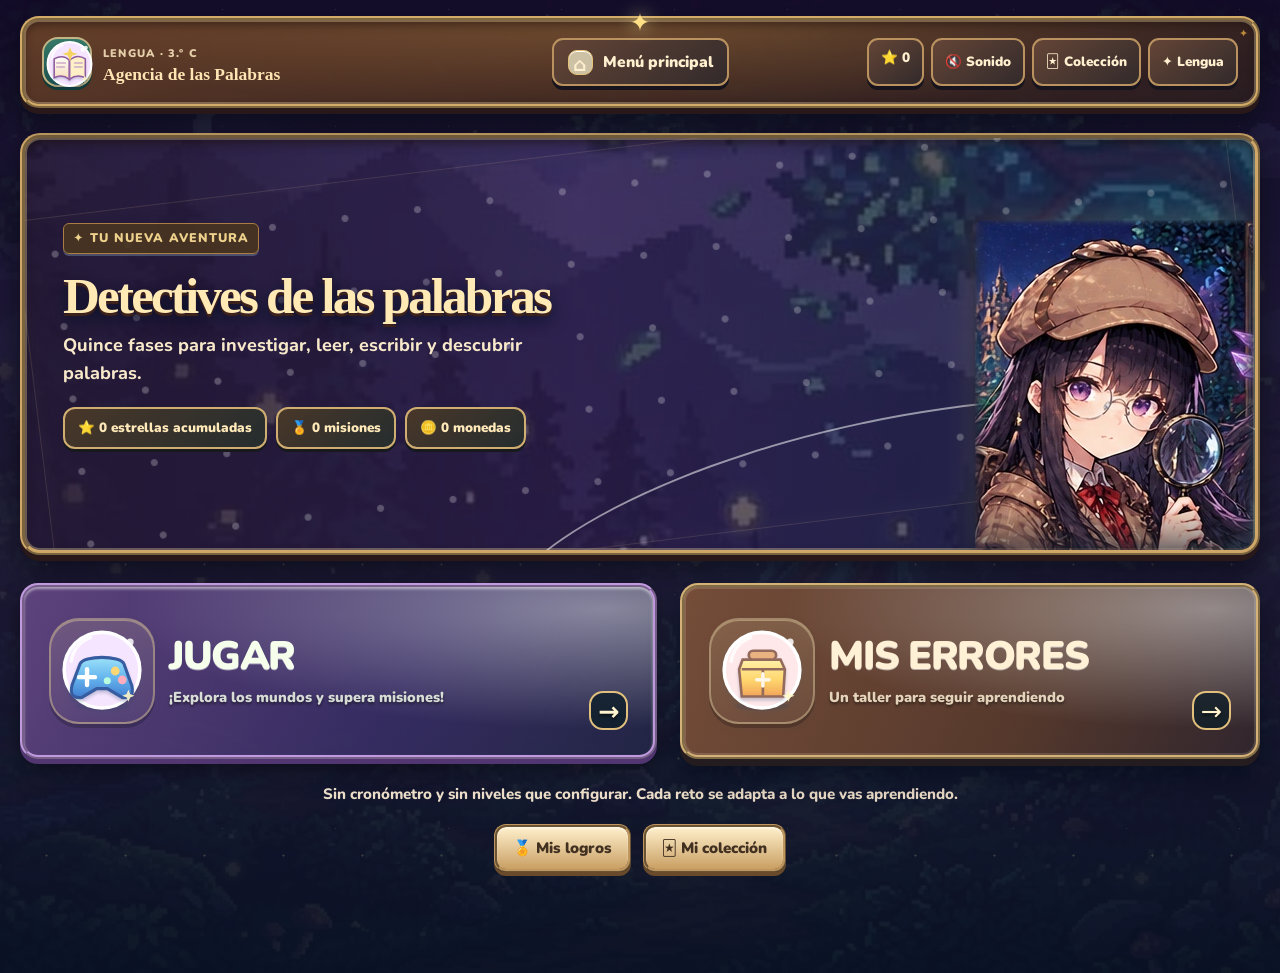
==== commit 03aea86d: "feat(v11): activar tema pictorico interior sin alterar portada y scripts" ====
--- a/lengua-sda1.html
+++ b/lengua-sda1.html
@@ -1,3 +1,3 @@
 <!doctype html>
-<html lang="es"><head><meta charset="utf-8"><meta name="viewport" content="width=device-width, initial-scale=1, viewport-fit=cover"><meta name="theme-color" content="#0b1a24"><meta name="description" content="Juegos de Lengua de tercero de Primaria"><link rel="icon" type="image/svg+xml" href="./assets/favicon.svg"><title>Lengua · La Liga del Saber</title><link rel="stylesheet" href="./estilos.css"><link rel="stylesheet" href="./visual.css"><link rel="stylesheet" href="./acabados.css"><link rel="stylesheet" href="./aventura.css"><link rel="stylesheet" href="./interacciones.css"><link rel="stylesheet" href="./mundos.css"><link rel="stylesheet" href="./fases.css"><link rel="stylesheet" href="./tema-pixel.css"><link rel="stylesheet" href="./mejora-v2.css"><link rel="stylesheet" href="./tema-ilustrado-v3.css"><link rel="stylesheet" href="./tema-fantasia-v4.css"><link rel="manifest" href="./manifest.webmanifest"><link rel="stylesheet" href="./bloqueo.css"><link rel="stylesheet" href="./tema-ambientes-v5.css"><link rel="stylesheet" href="./tema-aventura-v6.css"></head>
-<body class="game lang-game pixel-game" data-subject="lang"><div id="app"><div class="loading">Preparando la Agencia de las Palabras…</div></div><script src="./contenidos.js"></script><script src="./preguntas-drive.js"></script><script src="./adaptativo.js"></script><script src="./minijuegos.js"></script><script src="./efectos.js"></script><script src="./datos-cartas.js"></script><script src="./coleccion.js"></script><script src="./fases.js"></script><script src="./mapas.js"></script><script src="./partida-local.js"></script><script src="./sync-config.js"></script><script src="./sincronizacion.js"></script><script src="./juego.js"></script><script src="./pwa.js"></script></body></html>+<html lang="es"><head><meta charset="utf-8"><meta name="viewport" content="width=device-width, initial-scale=1, viewport-fit=cover"><meta name="theme-color" content="#0b1a24"><meta name="description" content="Juegos de Lengua de tercero de Primaria"><link rel="icon" type="image/svg+xml" href="./assets/favicon.svg"><title>Lengua · La Liga del Saber</title><link rel="stylesheet" href="./estilos.css"><link rel="stylesheet" href="./visual.css"><link rel="stylesheet" href="./acabados.css"><link rel="stylesheet" href="./aventura.css"><link rel="stylesheet" href="./interacciones.css"><link rel="stylesheet" href="./mundos.css"><link rel="stylesheet" href="./fases.css"><link rel="stylesheet" href="./tema-pixel.css"><link rel="stylesheet" href="./mejora-v2.css"><link rel="stylesheet" href="./tema-ilustrado-v3.css"><link rel="stylesheet" href="./tema-fantasia-v4.css"><link rel="manifest" href="./manifest.webmanifest"><link rel="stylesheet" href="./bloqueo.css"><link rel="stylesheet" href="./tema-ambientes-v5.css"><link rel="stylesheet" href="./tema-aventura-v6.css"><link rel="stylesheet" href="./cartas-coleccion.css"><link rel="stylesheet" href="./tema-interior-v11.css"><link rel="stylesheet" href="./salas-v11.css"></head>
+<body class="game lang-game pixel-game" data-subject="lang"><div id="app"><div class="loading">Preparando la Agencia de las Palabras…</div></div><script src="./contenidos.js"></script><script src="./adaptativo.js"></script><script src="./minijuegos.js"></script><script src="./efectos.js"></script><script src="./datos-cartas.js"></script><script src="./partida-local.js"></script><script src="./cartas-inventario.js"></script><script src="./coleccion.js"></script><script src="./fases.js"></script><script src="./mapas.js"></script><script src="./sync-config.js"></script><script src="./sincronizacion.js"></script><script src="./juego.js"></script><script src="./pwa.js"></script></body></html>
--- a/tema-aventura-v6.css
+++ b/tema-aventura-v6.css
@@ -345,6 +345,24 @@
  body.game.pixel-game .stage-artscape{height:2020px;min-height:2020px}
  body.game.pixel-game.lang-game .stage-artscape{height:2270px;min-height:2270px}
 }
+
+/* Horizontal compacta: conserva botones táctiles y permite desplazamiento vertical natural. */
+@media (min-width:700px) and (max-height:500px) and (orientation:landscape){
+ body.home-cover-v8 .fantasy-cover{height:max(520px,calc(100svh - 70px));min-height:520px;}
+ body.home-cover-v8 .cover-menu{min-height:48px}
+ body.home-cover-v8 .cover-welcome{min-height:48px}
+}
+/* Anchos ultrapanorámicos: el portal y los personajes respetan sus proporciones;
+   el recorte afecta exclusivamente a los extremos ambientales del fondo. */
+@media (min-aspect-ratio:21/10) and (min-width:1100px){
+ body.home-cover-v8 .fantasy-scene{background-position:center 52%;}
+ body.home-cover-v8 .cover-heading{top:6.5%}
+ body.home-cover-v8 .cover-slogan{top:20.1%}
+ body.home-cover-v8 .cover-portal-math,
+ body.home-cover-v8 .cover-portal-lang{top:27%}
+ body.home-cover-v8 .cover-menu{top:84%}
+}
+/* El cambio de tamaño no altera la ubicación de hitboxes: sólo cambia la caja del escenario. */
 @media(prefers-reduced-motion:reduce){
  body.home-pixel *,body.game.pixel-game *,.pixel-overlay-root *{animation:none!important;transition:none!important;scroll-behavior:auto!important}
 }
@@ -429,19 +447,24 @@
 body.home-cover-v8{
  --cover-wood:#4b271d;--cover-gold:#e9bd75;--cover-cream:#fff0ce;
  margin:0;background-color:#080f21;
- background-image:linear-gradient(0deg,#08131bde,#08131b8a),url("./assets/portada/escenario.webp");
+ /* El paisaje vive una sola vez en el lienzo, sin duplicación lateral. */
+ background-image:radial-gradient(ellipse 80% 65% at 50% 35%,#28355b 0%,#111b36 56%,#080f21 100%);
  background-position:center;background-size:cover;min-height:100svh;overflow-x:clip;
 }
 body.home-cover-v8 .homepage{width:100%;max-width:none;margin:0 auto;padding:0 0 14px;display:flex;flex-direction:column;align-items:center;gap:0}
 body.home-cover-v8 .fantasy-cover{
- width:min(100vw,calc(100svh * 824 / 477));max-width:2560px;
- aspect-ratio:824/477;position:relative;isolation:isolate;overflow:hidden;
- box-shadow:0 0 0 2px #dbb47577,0 22px 60px #000b;
+ /* Superficie única de borde a borde: ya no se limita el ancho al formato 824:477. */
+ width:100%;max-width:none;height:max(610px,calc(100svh - 70px));
+ aspect-ratio:auto;position:relative;isolation:isolate;overflow:hidden;
+ box-shadow:none;
 }
 body.home-cover-v8 .fantasy-scene{
  position:relative;width:100%;height:100%;isolation:isolate;
- background:url("./assets/portada/escenario.webp") center/100% 100% no-repeat;
- container-type:inline-size;
+ /* Recorte ambiental, nunca estiramiento. Las capas interactivas se adaptan por separado. */
+ background:url("./assets/portada/escenario.webp") center center/cover no-repeat;
+ container-type:size;
+ --portal-width:min(21cqw,36.3cqh);
+ --portal-gap:min(.3cqw,.6cqh);
 }
 body.home-cover-v8 .cover-sky-magic{
  position:absolute;inset:0;pointer-events:none;z-index:0;
@@ -449,7 +472,7 @@
  linear-gradient(180deg,#070b2508 0%,transparent 55%,#120d1d2a);
 }
 body.home-cover-v8 .cover-welcome{
- position:absolute;z-index:8;left:2.4%;top:4.5%;width:20.4%;height:10.6%;
+ position:absolute;z-index:8;left:2.4%;top:4.5%;width:min(20.4cqw,48cqh);height:10.6%;
  display:flex;align-items:center;gap:3%;padding:.6% 1.2%;
  border:0.35cqw ridge #ce9f58;border-radius:1.4cqw;
  background:linear-gradient(125deg,#4c2a1de8,#693a24f5 60%,#2c1a19ef);
@@ -466,7 +489,7 @@
 body.home-cover-v8 .cover-welcome small{font:500 1.16cqw/1.05 Georgia,serif;white-space:nowrap}
 body.home-cover-v8 .cover-welcome strong{font:900 1.72cqw/1.05 Georgia,serif}
 body.home-cover-v8 .cover-heading{
- position:absolute;z-index:7;left:31%;top:8.6%;width:38%;height:13.5%;
+ position:absolute;z-index:7;left:50%;transform:translateX(-50%);top:8.6%;width:min(38cqw,74cqh);height:13.5%;
  display:grid;place-items:center;
  border:.75cqw ridge #ac7747;border-radius:2.3cqw;
  background:linear-gradient(170deg,#6b3e23 0%,#422217 33%,#48291c 72%,#6c3820);
@@ -484,39 +507,40 @@
 }
 body.home-cover-v8 .cover-heading h1{
  position:relative;z-index:3;margin:1.0cqw 0 0;
- color:#ffdd8c;font:900 clamp(1.2rem,4.12cqw,7rem)/1 Georgia,"Times New Roman",serif;
- white-space:nowrap;letter-spacing:-.07cqw;text-align:center;
+ color:#ffdd8c;/* Caber dentro del rótulo incluso con zoom de navegador. */
+ font:900 clamp(1rem,min(3.12cqw,5.8cqh),5.2rem)/1 Georgia,"Times New Roman",serif;
+ width:97%;max-width:97%;white-space:nowrap;letter-spacing:-.065cqw;text-align:center;
  -webkit-text-stroke:.045cqw #86502a;
  text-shadow:0 .22cqw 0 #8b522e,0 .45cqw 0 #3c271e,0 .65cqw 1cqw #03070c;
 }
 body.home-cover-v8 .cover-slogan{
- position:absolute;z-index:7;left:35%;top:21.2%;width:30%;height:5.9%;
+ position:absolute;z-index:7;left:50%;transform:translateX(-50%);top:21.2%;width:min(30cqw,66cqh);height:5.9%;
  display:grid;place-items:center;margin:0;
  background:linear-gradient(170deg,#ffefc9,#ebc993 75%,#b38657);
  border:.26cqw ridge #c69c63;border-radius:15% 15% 27% 27% / 35% 35% 47% 47%;
  box-shadow:0 .35cqw .5cqw #251526a1;
- color:#3e241a;font:900 1.35cqw/1.15 Georgia,serif;text-align:center;white-space:nowrap;
+ color:#3e241a;font:900 min(1.35cqw,2.3cqh)/1.15 Georgia,serif;text-align:center;white-space:nowrap;
 }
 body.home-cover-v8 .cover-art-characters{position:absolute;inset:0;z-index:4;pointer-events:none}
 body.home-cover-v8 .cover-character,.home-cover-v8 .cover-pet{position:absolute;width:auto;height:auto;object-fit:contain;filter:drop-shadow(0 1cqw .5cqw #07152880)}
-body.home-cover-v8 .cover-tiko{left:7.65%;top:24.53%;width:25.72%;height:63.1%}
-body.home-cover-v8 .cover-nara{left:69.54%;top:29.35%;width:29.49%;height:58.7%}
-body.home-cover-v8 .cover-owl{left:1.8%;top:67.5%;width:9.5%;height:17.2%}
-body.home-cover-v8 .cover-rabbit{right:1.8%;top:69.4%;width:9.9%;height:18.3%}
+body.home-cover-v8 .cover-tiko{left:7.65%;top:24.53%;width:min(25.72cqw,44cqh);height:63.1%}
+body.home-cover-v8 .cover-nara{left:min(69.54%,calc(50% + 47cqh));top:29.35%;width:min(29.49cqw,52cqh);height:58.7%}
+body.home-cover-v8 .cover-owl{left:1.8%;top:67.5%;width:min(9.5cqw,17cqh);height:17.2%}
+body.home-cover-v8 .cover-rabbit{right:1.8%;top:69.4%;width:min(9.9cqw,17cqh);height:18.3%}
 body.home-cover-v8 .cover-portals{position:absolute;inset:0;z-index:3;pointer-events:none}
 body.home-cover-v8 .cover-portal{
  position:absolute;display:block;pointer-events:auto;isolation:isolate;
- width:21%;height:53.5%;color:#39231c;text-decoration:none;
+ width:var(--portal-width);height:auto;aspect-ratio:519/765;color:#39231c;text-decoration:none;
  border-radius:45% 45% 15% 15% / 28% 28% 14% 14%;
  outline-offset:.4cqw;transition:filter .18s ease,transform .18s ease;
 }
-body.home-cover-v8 .cover-portal-math{left:30%;top:28.3%}
-body.home-cover-v8 .cover-portal-lang{left:50.85%;top:28.3%}
-body.home-cover-v8 .cover-portal>img{position:absolute;inset:0;display:block;width:100%;height:100%;object-fit:fill;pointer-events:none}
+body.home-cover-v8 .cover-portal-math{left:calc(50% - var(--portal-width) - var(--portal-gap));top:28.3%}
+body.home-cover-v8 .cover-portal-lang{left:calc(50% + var(--portal-gap));top:28.3%}
+body.home-cover-v8 .cover-portal>img{position:absolute;inset:0;display:block;width:100%;height:100%;object-fit:contain;pointer-events:none}
 body.home-cover-v8 .cover-portal-title{
  position:absolute;z-index:2;left:11%;right:11%;top:61.0%;height:17.8%;
  display:grid;place-items:center;text-align:center;
- font:900 1.79cqw/1.05 Georgia,serif;color:#3b2d1e;
+ font:900 min(1.79cqw,2.9cqh)/1.05 Georgia,serif;color:#3b2d1e;
  background:linear-gradient(170deg,#fae8bd 0%,#e9cba0 74%,#b58a5c);
  border:.32cqw ridge #bd9860;border-radius:40% 40% 18% 18% / 20% 20% 24% 24%;
  box-shadow:inset 0 0 .4cqw #fff8ed,0 .23cqw .3cqw #20182799;
@@ -535,7 +559,7 @@
 body.home-cover-v8 .cover-portal:active{transform:translateY(.3cqw)}
 body.home-cover-v8 .cover-portal:focus-visible{outline:.5cqw solid #fffbe6;filter:brightness(1.17);z-index:8}
 body.home-cover-v8 .cover-menu{
- position:absolute;z-index:9;left:26.4%;top:83.7%;width:47.8%;height:9.7%;
+ position:absolute;z-index:9;left:50%;transform:translateX(-50%);top:83.7%;width:min(47.8cqw,98cqh);height:9.7%;
  display:grid;grid-template-columns:repeat(4,minmax(0,1fr));gap:1.5%;
 }
 body.home-cover-v8 .cover-menu button{
@@ -544,10 +568,10 @@
  color:#fff5d9;background:linear-gradient(155deg,#71462b,#43271d 65%,#2f1a19);
  box-shadow:inset 0 0 0 .2cqw #f7d58a5d,0 .4cqw 0 #271719,0 .75cqw 1.3cqw #050915a8;
  text-shadow:0 .2cqw .3cqw #171013;
- font:800 1.25cqw/1.1 Georgia,serif;white-space:nowrap;cursor:pointer;
+ font:800 min(1.25cqw,1.7cqh)/1.1 Georgia,serif;white-space:nowrap;cursor:pointer;
  transition:transform .16s ease,filter .16s ease;
 }
-body.home-cover-v8 .cover-menu button span:first-child{font-size:2.3cqw;line-height:1.1;flex:0 0 auto}
+body.home-cover-v8 .cover-menu button span:first-child{font-size:min(2.3cqw,4cqh);line-height:1.1;flex:0 0 auto}
 body.home-cover-v8 .cover-menu button:hover{filter:brightness(1.18);transform:translateY(-.2cqw)}
 body.home-cover-v8 .cover-menu button:active{transform:translateY(.25cqw)}
 body.home-cover-v8 .cover-menu button:focus-visible{outline:.45cqw solid #fff6bc;outline-offset:.3cqw}
@@ -563,7 +587,7 @@
  font-size:clamp(.65rem,.85vw,.83rem);text-shadow:0 1px 4px #020715;
 }
 @media(max-width:850px) and (orientation:portrait){
- body.home-cover-v8 .fantasy-cover{width:100%;max-width:none;aspect-ratio:auto;min-height:1030px;overflow:hidden}
+ body.home-cover-v8 .fantasy-cover{width:100%;max-width:none;aspect-ratio:auto;height:auto;min-height:1030px;overflow:hidden}
  body.home-cover-v8 .fantasy-scene{
   min-height:1030px;height:1030px;container-type:normal;
   background-image:linear-gradient(180deg,#0c1742aa 0%,#0b1c4385 55%,#101624c7),url("./assets/portada/escenario.webp");
@@ -573,13 +597,13 @@
  body.home-cover-v8 .cover-avatar{border-width:2px}
  body.home-cover-v8 .cover-welcome small{font-size:clamp(.55rem,1.5vw,.75rem)}
  body.home-cover-v8 .cover-welcome strong{font-size:clamp(.87rem,2.6vw,1.1rem)}
- body.home-cover-v8 .cover-heading{left:8%;top:88px;width:84%;height:74px;border-width:5px;border-radius:16px;box-shadow:0 6px 0 #25140f,0 12px 22px #0008}
+ body.home-cover-v8 .cover-heading{left:8%;transform:none;top:88px;width:84%;height:74px;border-width:5px;border-radius:16px;box-shadow:0 6px 0 #25140f,0 12px 22px #0008}
  body.home-cover-v8 .cover-heading h1{font-size:clamp(1.5rem,5.8vw,2.55rem);letter-spacing:-.04em;-webkit-text-stroke:.25px #86502a;text-shadow:0 2px #86502a,0 4px #261814}
  body.home-cover-v8 .cover-book{top:-38px;width:88px;left:calc(50% - 44px)}
  body.home-cover-v8 .cover-heading::before,body.home-cover-v8 .cover-heading::after{font-size:22px}
- body.home-cover-v8 .cover-slogan{left:10%;top:165px;width:80%;height:33px;border-width:2px;border-radius:10px;font-size:clamp(.75rem,2.5vw,1rem);white-space:normal}
+ body.home-cover-v8 .cover-slogan{left:10%;transform:none;top:165px;width:80%;height:33px;border-width:2px;border-radius:10px;font-size:clamp(.75rem,2.5vw,1rem);white-space:normal}
  body.home-cover-v8 .cover-portals{inset:0}
- body.home-cover-v8 .cover-portal{width:52%;height:289px;border-radius:90px 90px 20px 20px}
+ body.home-cover-v8 .cover-portal{width:52%;height:289px;aspect-ratio:auto;border-radius:90px 90px 20px 20px}
  body.home-cover-v8 .cover-portal-math{left:41%;top:226px}
  body.home-cover-v8 .cover-portal-lang{left:7%;top:545px}
  body.home-cover-v8 .cover-portal-title{top:60%;height:18%;font-size:clamp(.93rem,3.3vw,1.25rem);border-width:3px;border-radius:20px}
@@ -591,7 +615,7 @@
  body.home-cover-v8 .cover-nara{left:43%;top:536px;width:66%;height:302px}
  body.home-cover-v8 .cover-owl{left:2%;top:463px;width:24%;height:90px}
  body.home-cover-v8 .cover-rabbit{right:3%;top:780px;width:21%;height:90px}
- body.home-cover-v8 .cover-menu{left:4%;top:873px;width:92%;height:118px;gap:8px;grid-template-columns:repeat(2,minmax(0,1fr));grid-template-rows:repeat(2,minmax(0,1fr))}
+ body.home-cover-v8 .cover-menu{left:4%;transform:none;top:873px;width:92%;height:118px;gap:8px;grid-template-columns:repeat(2,minmax(0,1fr));grid-template-rows:repeat(2,minmax(0,1fr))}
  body.home-cover-v8 .cover-menu button{font-size:clamp(.83rem,2.9vw,1rem);border-width:3px;border-radius:10px;gap:7px}
  body.home-cover-v8 .cover-menu button span:first-child{font-size:clamp(1.2rem,5vw,2rem)}
 }
@@ -606,3 +630,43 @@
   animation:none!important;transition:none!important;scroll-behavior:auto!important
  }
 }
+
+body.home-cover-v8 .cover-menu button img{display:block;width:min(2.7cqw,5cqh);height:min(3.1cqw,5.5cqh);flex:0 0 auto;object-fit:contain;filter:drop-shadow(0 .1cqw .2cqw #150c08)}
+@media(max-width:850px) and (orientation:portrait){
+ body.home-cover-v8 .cover-menu button img{width:31px;height:35px;max-width:24%;object-fit:contain}
+}
+
+/* Alineación al arte real en paisaje panorámico. La ilustración de escenario
+   YA incluye protagonistas y portales: no deben dibujarse por duplicado.
+   La región HTML de cada enlace usa la misma geometría que background-size: cover. */
+@media (min-width:851px), (min-width:700px) and (orientation:landscape){
+ body.home-cover-v8 .fantasy-scene {
+   --background-w:max(100cqw,calc(100cqh * 824 / 477));
+   --background-h:max(100cqh,calc(100cqw * 477 / 824));
+   --background-x:calc((100cqw - var(--background-w)) / 2);
+   --background-y:calc((100cqh - var(--background-h)) / 2);
+ }
+ body.home-cover-v8 .cover-art-characters{display:none}
+ body.home-cover-v8 .cover-portal>img{visibility:hidden}
+ body.home-cover-v8 .cover-portal{
+   width:calc(var(--background-w) * .21);
+   height:calc(var(--background-h) * .535);
+   aspect-ratio:auto;
+ }
+ body.home-cover-v8 .cover-portal-math{
+   left:calc(var(--background-x) + var(--background-w) * .30);
+   top:calc(var(--background-y) + var(--background-h) * .283);
+ }
+ body.home-cover-v8 .cover-portal-lang{
+   left:calc(var(--background-x) + var(--background-w) * .5085);
+   top:calc(var(--background-y) + var(--background-h) * .283);
+ }
+ body.home-cover-v8 .cover-portal-title{font-size:min(1.79cqw,2.9cqh)}
+}
+
+/* En ultrapanorámico, la parte inferior de la fotografía se recorta.
+   Adelantar las etiquetas y los botones evita que el menú los tape. */
+@media (min-width:1100px) and (min-aspect-ratio:21/10) {
+ body.home-cover-v8 .cover-portal-title{top:51%;height:13%}
+ body.home-cover-v8 .cover-portal-play{bottom:18%;width:26%;left:37%}
+}
--- a/cartas-coleccion.css
+++ b/cartas-coleccion.css
@@ -0,0 +1,34 @@
+/* Complemento para la obtención de cartas. Respeta la estética visual existente. */
+.pixel-inventory-progress{display:flex;gap:12px;flex-wrap:wrap;justify-content:center;margin:16px 0;padding:10px;border:2px solid #ad9059;border-radius:14px;background:#162d31;color:#f7e5b4}
+.pixel-inventory-progress span{display:flex;align-items:center;gap:8px;padding:7px 12px;border-radius:10px;background:#2e4340;font-size:.9rem;font-weight:800}
+.pixel-inventory-progress strong{font-size:1.15rem;color:#ffdc88}
+.pixel-card-tile.pixel-card-pending{border-style:dashed;background:linear-gradient(150deg,#273136,#19242b);color:#d2dacd}
+.pixel-card-tile.pixel-card-pending .pixel-card-image{position:relative}
+.pixel-card-tile.pixel-card-pending .pixel-card-image img{filter:grayscale(1) brightness(.7)}
+.pixel-card-lock{position:absolute;inset:0;display:grid;place-items:center;font-size:clamp(1.35rem,3vw,2.2rem);text-shadow:0 3px 8px #000}
+.pixel-card-tile.pixel-card-pending .pixel-card-title{color:#d2d7d3}
+.pixel-card-tile.pixel-card-owned .pixel-card-image{box-shadow:inset 0 0 0 2px #ecd498}
+.pixel-unowned-detail img{width:min(190px,65%);height:auto;display:block;margin:12px auto;border-radius:9px}
+.pixel-inventory-warning{color:#fff1be;background:#6b3831;padding:11px 14px;border-radius:9px}
+.game .stage-card-earned{display:grid;justify-items:center;gap:9px;max-width:530px;margin:20px auto;padding:21px 18px;border:3px solid #d6a84f;border-radius:24px;background:linear-gradient(165deg,#123732,#1b3344 63%,#4a3645);box-shadow:0 8px 0 #1c2d2e,0 15px 29px #0004;color:#f9f0d4;animation:liga-card-reveal .65s cubic-bezier(.18,.82,.26,1.2) both}
+.game .stage-card-earned h2{margin:4px 0;font-family:Georgia,serif;font-size:clamp(1.22rem,3.1vw,1.7rem);color:#ffe8a0}
+.game .stage-card-earned h3{margin:0;font-family:Georgia,serif;font-size:clamp(1.25rem,3vw,1.6rem);color:#ffe8a0}
+.game .stage-card-earned img{display:block;width:clamp(145px,38vw,240px);height:auto;max-height:340px;object-fit:contain;border-radius:12px;filter:drop-shadow(0 10px 12px #0008);animation:liga-card-rise .85s ease-out both}
+.game .stage-card-earned p{font-size:.95rem;line-height:1.55;margin:1px 0;color:#f2ecd7;max-width:390px}
+.game .stage-card-earned .stage-card-rarity{font-weight:900;color:#ffda77}
+.game .stage-card-earned .stage-card-power-note{font-size:.82rem;color:#d7dddc}
+.game .stage-card-eyebrow{font-size:.85rem;font-weight:1000;letter-spacing:.12em;color:#fbe8a7}
+.game .stage-card-earned button{margin-top:9px;min-height:46px}
+.game .stage-card-warning{max-width:600px;margin:12px auto;padding:12px;border:2px solid #c85a49;border-radius:12px;background:#fff0de;color:#8b3128;font-weight:850}
+.game .stage-card-repeat{max-width:550px;margin:12px auto;font-weight:800}
+@keyframes liga-card-reveal{from{opacity:0;transform:translateY(18px) scale(.93)}to{opacity:1;transform:none}}
+@keyframes liga-card-rise{from{opacity:0;transform:translateY(22px) rotate(-5deg)}to{opacity:1;transform:none}}
+@media(max-width:700px){
+ .pixel-inventory-progress{justify-content:stretch;gap:6px}
+ .pixel-inventory-progress span{flex:1 1 130px;justify-content:center;font-size:.78rem;padding:8px}
+ .game .stage-card-earned{padding:16px 9px;margin:15px 2px}
+}
+@media(prefers-reduced-motion:reduce){
+ .game .stage-card-earned,.game .stage-card-earned img{animation:none!important}
+ .pixel-card-tile{transition:none!important}
+}
--- a/tema-interior-v11.css
+++ b/tema-interior-v11.css
@@ -0,0 +1,227 @@
+/* LA LIGA DEL SABER V11 — UNIFICACION ARTISTICA INTERIOR
+ * Solo presentacion. Los nodos, preguntas, premios y datos siguen viviendo
+ * en el HTML y la logica existentes. La portada V10 no recibe estos estilos.
+ * Arte original reutilizado: escenarios pintados arte-v4, personajes portada V10.
+ */
+:root {
+ --v11-ink:#382519;--v11-parchment:#f8e8c1;--v11-parchment-edge:#b98a50;
+ --v11-walnut:#45261f;--v11-walnut-deep:#271716;
+ --v11-bronze:#b7824b;--v11-gold:#eac17d;--v11-shimmer:#fbeab5;
+ --v11-teal:#49e1d0;--v11-violet:#b88df6;
+ --v11-wood-frame:inset 0 0 0 2px #fce2ad52,inset 0 5px 10px #1e110e88,0 6px 0 #291819,0 14px 29px #050910a3;
+ --v11-paper-frame:inset 0 0 0 3px #fffaf3bf,inset 0 0 20px #a3732a15,0 5px 0 #66452c,0 13px 22px #0006;
+ --v11-bg-glass:linear-gradient(165deg,#694129ed 0%,#402820ef 56%,#2a1d21f6 100%);
+}
+body.game.pixel-game {
+ background-image:linear-gradient(180deg,#071a2788 0%,#061525a8 60%,#0b1721ee 100%),url("./assets/arte-v4/bosque-magico.webp");
+ background-size:cover;background-position:center top;
+ --v11-accent:var(--v11-teal);--v11-accent-dark:#12665e;
+}
+body.game.pixel-game.lang-game {--v11-accent:var(--v11-violet);--v11-accent-dark:#5c3c88}
+body.game.pixel-game .game-container {max-width:1500px;isolation:isolate}
+body.game.pixel-game .game-header {
+ position:relative;overflow:visible;
+ border:4px ridge #d2ab68;border-radius:19px;
+ background:radial-gradient(ellipse at 50% 0,#93683a86,transparent 75%),var(--v11-bg-glass);
+ box-shadow:var(--v11-wood-frame);padding-block:clamp(9px,1.5vw,17px)
+}
+body.game.pixel-game .game-header::after {
+ content:"✦";position:absolute;top:-15px;left:50%;transform:translateX(-50%);
+ color:#ffdf85;font-size:25px;text-shadow:0 0 18px #fff1af;
+ pointer-events:none
+}
+body.game.pixel-game .game-header :is(h1,h2,.brand-logo){font-family:Georgia,serif;color:#ffe5ac;text-shadow:0 2px 1px #57341c,0 5px 6px #21110d}
+body.game.pixel-game :is(.header-main-menu,.icon-button,.pill-info,.map-flag) {
+ border:2px ridge #d8b37a;border-radius:11px;
+ background:linear-gradient(160deg,#785131,#3e2821 75%);
+ color:#fff2d0;box-shadow:inset 0 0 0 1px #fff2c340,0 3px 0 #261617
+}
+body.game.pixel-game :is(.quest-hero,.mission-stage,.stage-gameworld,.stage-victory) {
+ position:relative;isolation:isolate;
+ border:5px ridge #cfa769;border-radius:20px;
+ box-shadow:var(--v11-wood-frame);
+}
+body.game.pixel-game .quest-hero {
+ min-height:clamp(350px,33vw,520px);
+ background-image:linear-gradient(90deg,#112328ec 0%,#193937b8 42%,#141b34ae 100%),url("./assets/arte-v4/portal-numeros.webp");
+ background-position:center;background-size:cover;
+}
+body.game.pixel-game.lang-game .quest-hero {
+ background-image:linear-gradient(90deg,#241935ed,#31214cb1 45%,#131d3ab9 100%),url("./assets/arte-v4/portal-palabras.webp")
+}
+body.game.pixel-game .quest-hero::before,body.game.pixel-game .stage-victory::before {
+ content:"";inset:8px;position:absolute;pointer-events:none;border:1px solid #f3d7a087;border-radius:13px;
+ box-shadow:inset 0 0 20px #ffe7a11d
+}
+body.game.pixel-game .quest-hero .hero-companion {
+ max-height:clamp(245px,29vw,440px);width:auto;max-width:39%;object-fit:contain;object-position:center bottom;
+ filter:drop-shadow(0 12px 9px #060c17c6) drop-shadow(0 0 16px #ffe89c36);
+ image-rendering:auto
+}
+body.game.pixel-game .quest-hero .hero-copy {position:relative;z-index:2}
+body.game.pixel-game .quest-hero :is(h1,h2,.section-title) {color:#ffe9b5;text-shadow:0 3px 1px #40231a,0 7px 16px #040f23}
+body.game.pixel-game :is(.map-voyage-intro,.mission-hud,.stage-map-progress,.stage-territories) {
+ border-color:#cfaa71
+}
+body.game.pixel-game .stage-gameworld {
+ max-width:1400px;padding:clamp(9px,1.4vw,19px);
+ background:
+ radial-gradient(ellipse at 48% -40%,#9b744445,transparent 62%),
+ linear-gradient(150deg,#573b30,#192c36 50%,#34253b);
+}
+body.game.pixel-game .stage-artscape {
+ position:relative;overflow:hidden;border:5px ridge #d4ad70;border-radius:20px;
+ box-shadow:inset 0 0 0 2px #ffe2a058,0 15px 28px #080c19c9;
+ background:#112f38;
+}
+body.game.pixel-game .stage-artscape::after{
+ content:"";position:absolute;inset:0;pointer-events:none;z-index:1;
+ box-shadow:inset 0 0 55px #09111d99;
+ background:linear-gradient(0deg,#0b152a3c 0%,transparent 28%,#ffdfa212 80%,#11193520);
+}
+body.game.pixel-game .stage-artscape .map-ground-art {object-fit:cover;object-position:center 45%;image-rendering:auto;filter:saturate(1.08) contrast(1.045)}
+body.game.pixel-game.lang-game .stage-artscape .map-ground-art {filter:saturate(1.1) contrast(1.04) hue-rotate(2deg)}
+body.game.pixel-game .stage-road{pointer-events:none;z-index:2}
+body.game.pixel-game .stage-road-base{stroke:#ffdf9d;stroke-width:8;stroke-linecap:round;stroke-dasharray:2 17;opacity:.83;filter:drop-shadow(0 0 7px #ffe59a)}
+body.game.pixel-game .stage-road-done{stroke:#fff6bf;stroke-width:5;stroke-linecap:round;stroke-dasharray:3 16}
+body.game.pixel-game .stage-locations {z-index:4}
+body.game.pixel-game .stage-node{min-height:54px;transition:filter .15s ease}
+body.game.pixel-game .stage-node .stage-orb {
+ width:clamp(58px,5.4vw,83px);height:clamp(58px,5.4vw,83px);
+ border:4px ridge #e7b86c;background:radial-gradient(circle at 28% 19%,#96774b,#543b2d 70%,#29242c);
+ box-shadow:inset 0 2px 5px #fff2bd85,0 5px 0 #251b1c,0 0 16px #ffe1a64c
+}
+body.game.pixel-game .stage-completed .stage-orb {background:radial-gradient(circle at 35% 15%,#99ffe7,#0f897e 70%,#134b54)}
+body.game.pixel-game.lang-game .stage-completed .stage-orb {background:radial-gradient(circle at 35% 15%,#f0d1ff,#8049be 70%,#453366)}
+body.game.pixel-game .stage-active .stage-orb {box-shadow:0 0 0 4px #ffe7afaa,0 0 28px var(--v11-accent),0 5px 0 #292226}
+body.game.pixel-game .stage-node-name {
+ font:800 clamp(.75rem,.98vw,.99rem)/1.15 Georgia,serif;color:#3b251b;
+ border:3px ridge #c99c5e;background:linear-gradient(155deg,#fff1cd,#e3c38f);
+ box-shadow:inset 0 0 0 2px #fffdedbf,0 5px 0 #482e22,0 9px 16px #0009;
+ text-wrap:balance
+}
+body.game.pixel-game .stage-node:focus-visible {outline:4px solid #fff3a2;outline-offset:5px}
+body.game.pixel-game .stage-guide {pointer-events:none;z-index:3}
+body.game.pixel-game .stage-guide img{filter:drop-shadow(0 7px 9px #0c1520c9)}
+body.game.pixel-game .stage-map-progress {gap:10px;align-items:stretch}
+body.game.pixel-game .stage-map-progress :is(strong,span) {
+ border:2px ridge #d6ac73;border-radius:12px;
+ background:linear-gradient(155deg,#65412e,#3b2828);
+ color:#fff0c9;box-shadow:inset 0 0 0 1px #ffe3ab3b,0 3px 0 #211e1f;
+}
+body.game.pixel-game .stage-territory{
+ border:2px ridge #b99462;box-shadow:inset 0 0 0 1px #ffe0aa33,0 4px 0 #28191a;
+ color:#fff0cb;background:linear-gradient(145deg,#6a4735,#352326)
+}
+body.game.pixel-game .map-access-note{
+ max-width:100%;background:linear-gradient(130deg,#65412ee5,#362629ef);color:#ffeccc;border:2px ridge #d1a36b;
+}
+body.game.pixel-game .mission-stage {
+ background-image:linear-gradient(135deg,#101c2cb8,#112b36bd 60%,#122536ac),url("./assets/arte-v4/portal-numeros.webp");
+ background-size:cover;background-position:center 48%;
+ padding:clamp(12px,2.3vw,28px)
+}
+body.game.pixel-game.lang-game .mission-stage {
+ background-image:linear-gradient(135deg,#21152dbb,#33214ac6 60%,#211731bb),url("./assets/arte-v4/portal-palabras.webp")
+}
+body.game.pixel-game .mission-stage::before {
+ content:"";position:absolute;inset:8px;z-index:-1;pointer-events:none;
+ border:1px solid #ffe3ac67;border-radius:13px;box-shadow:inset 0 0 32px #ffe2ac20
+}
+body.game.pixel-game .mission-toolbar {
+ position:relative;display:flex;flex-wrap:wrap;gap:10px;align-items:center;justify-content:space-between;
+ padding:10px 14px;border:3px ridge #d9b17b;border-radius:13px;
+ background:linear-gradient(135deg,#714c34e8,#2d292eec);color:#fff1d0;box-shadow:var(--v11-wood-frame)
+}
+body.game.pixel-game .mission-toolbar p{margin:5px 0;color:#ffeccc}
+body.game.pixel-game .mission-count{
+ border:2px ridge #e0ba83;border-radius:11px;padding:9px 13px;
+ background:#42332b;color:#fff5de;box-shadow:0 3px 0 #24191b
+}
+body.game.pixel-game :is(.mission-pane,.mission-interaction,.paper,.lesson,.reading,.question-visual){
+ background-color:var(--v11-parchment);
+ background-image:radial-gradient(ellipse at 50% 0%,#fff9e6,#f5e6c4 56%,#e5c18e);
+ border:4px ridge #b98c53;border-radius:17px;color:var(--v11-ink);
+ box-shadow:var(--v11-paper-frame);
+}
+body.game.pixel-game :is(.mission-pane,.mission-interaction,.paper,.lesson,.reading,.question-visual) :is(input,textarea,select){
+ color:#32251e;background:#fffbef;border:2px solid #9e7849;border-radius:9px
+}
+body.game.pixel-game :is(.mission-pane,.mission-interaction,.paper,.lesson,.reading,.question-visual) :is(h1,h2,h3,p,li,label,strong,small) {text-shadow:none}
+body.game.pixel-game .q-title{font:800 clamp(1.24rem,2.65vw,2rem)/1.3 Georgia,serif;color:#38271c}
+body.game.pixel-game :is(.choice,.quest-artifact-button,.primary-btn,.adventure-launch,.continue-btn){
+ min-height:48px;border:3px ridge #d5c08a;border-radius:13px;
+ background:linear-gradient(165deg,#55d5b1,#188f74 62%,#075d55);
+ color:#fffce9;box-shadow:inset 0 2px 3px #ffffff61,0 5px 0 #12463a,0 10px 19px #0006;
+ text-shadow:0 2px 3px #1e2b21;font-weight:800;
+}
+body.game.pixel-game.lang-game :is(.choice,.quest-artifact-button,.primary-btn,.adventure-launch,.continue-btn){
+ background:linear-gradient(165deg,#d5b3ff,#955acb 60%,#613690);
+ box-shadow:inset 0 2px 3px #fff8,0 5px 0 #513672,0 10px 19px #0006
+}
+body.game.pixel-game :is(.secondary-btn,.tag-btn,.quest-text-button){
+ min-height:48px;border:3px ridge #bf965e;border-radius:12px;
+ background:linear-gradient(#fff0cc,#c99f63);color:#423021;
+ box-shadow:inset 0 2px 2px #fff7,0 4px 0 #694b2b
+}
+body.game.pixel-game :is(.feedback,.result-item){
+ border:3px ridge #bc9056;border-radius:15px;
+ background:linear-gradient(#fff7e0,#e8cf9e);color:#31251d;box-shadow:var(--v11-paper-frame)
+}
+body.game.pixel-game :is(.stage-victory,.stage-final-badge){
+ background-image:radial-gradient(ellipse at 50% 20%,#d6b15d51,transparent 65%),
+ linear-gradient(140deg,#614430df,#1b3442ed 54%,#472d3de8),
+ url("./assets/arte-v4/bosque-magico.webp");
+ background-size:cover;background-position:center;box-shadow:var(--v11-wood-frame)
+}
+body.game.pixel-game .victory-guide{
+ width:clamp(130px,28vw,255px);height:auto;max-height:330px;object-fit:contain;
+ filter:drop-shadow(0 10px 12px #060b16b3)
+}
+body.game.pixel-game .stage-card-earned{
+ background:radial-gradient(circle at 50% 0,#c4a25556,transparent 60%),linear-gradient(145deg,#593b2c,#213746 54%,#493648);
+ border:5px ridge #d9ad60;box-shadow:var(--v11-wood-frame)
+}
+body.game.pixel-game .stage-card-earned img {filter:drop-shadow(0 12px 13px #000b)}
+body.game.pixel-game .quest-place-scene {
+ background:radial-gradient(ellipse at center,#d6be6c39,transparent 70%),url("./assets/arte-v4/bosque-magico.webp") center/cover;
+ border:3px ridge #d0aa6f;border-radius:17px;overflow:hidden
+}
+body.game.pixel-game :is(.quest-guide-art,.hint-guide-expression){object-fit:contain;image-rendering:auto}
+body.game.pixel-game :is(.level-card,.stat,.menu-card,.recovery-hub){
+ border:3px ridge #c4a172;border-radius:14px;
+ background:linear-gradient(150deg,#654631,#332628);box-shadow:var(--v11-wood-frame)
+}
+body.game.pixel-game .loading {
+ color:#ffe9b5;text-shadow:0 0 15px #ffdb8c;
+ font:800 clamp(1.1rem,2.6vw,1.7rem)/1.3 Georgia,serif
+}
+@media (min-width:900px){
+ body.game.pixel-game .stage-artscape{aspect-ratio:16/10;min-height:0;height:auto}
+ body.game.pixel-game .stage-artscape .map-ground-art{object-fit:cover;object-position:center 43%}
+ body.game.pixel-game .stage-orb{width:clamp(54px,5.6vw,80px);height:clamp(54px,5.6vw,80px)}
+}
+@media (max-width:899px){
+ body.game.pixel-game .stage-artscape{aspect-ratio:2/3}
+ body.game.pixel-game .stage-artscape .map-ground-art{object-fit:cover;object-position:center}
+}
+@media(max-width:700px){
+ body.game.pixel-game .game-container{padding-inline:9px}
+ body.game.pixel-game .quest-hero{min-height:0}
+ body.game.pixel-game .quest-hero .hero-companion{max-width:40%;max-height:240px}
+ body.game.pixel-game .stage-gameworld{padding:8px 6px 14px}
+ body.game.pixel-game .stage-artscape{height:1900px;min-height:1900px;aspect-ratio:auto}
+ body.game.pixel-game.lang-game .stage-artscape{height:2140px;min-height:2140px}
+ body.game.pixel-game .stage-node{width:clamp(115px,36vw,160px)}
+ body.game.pixel-game .stage-node-name{font-size:clamp(.72rem,2.7vw,.89rem)}
+ body.game.pixel-game :is(.mission-stage,.mission-pane,.mission-interaction){padding:12px 10px}
+ body.game.pixel-game .mission-toolbar{padding:9px}
+ body.game.pixel-game .q-title{font-size:clamp(1.22rem,5vw,1.6rem)}
+}
+@media(max-width:390px){
+ body.game.pixel-game .stage-artscape{height:2020px;min-height:2020px}
+ body.game.pixel-game.lang-game .stage-artscape{height:2270px;min-height:2270px}
+}
+@media(prefers-reduced-motion:reduce){
+ body.game.pixel-game *,body.game.pixel-game *::before,body.game.pixel-game *::after{animation:none!important;transition:none!important;scroll-behavior:auto!important}
+}
--- a/salas-v11.css
+++ b/salas-v11.css
@@ -0,0 +1,148 @@
+/* V11 — SALAS INTERIORES DE LA PORTADA, ALBUM Y AJUSTES
+ * Presentacion compartida en las tres paginas sin alterar las reglas.
+ * El escenario V10 y su distribucion NO son modificados.
+ */
+.pixel-overlay-root .pixel-modal-backdrop{background:#050b1ad9;backdrop-filter:blur(5px)}
+.pixel-overlay-root .pixel-dialog{
+ position:relative;isolation:isolate;overflow:auto;
+ border:6px ridge #cda465;border-radius:22px;
+ box-shadow:inset 0 0 0 3px #f0c77c40,0 12px 0 #251a1b,0 26px 70px #000e;
+ background:
+ radial-gradient(ellipse at 14% 4%,#e9bc7330,transparent 43%),
+ linear-gradient(135deg,#2e211edc,#1b2e31ec 43%,#392638e9),
+ url("./assets/arte-v4/bosque-magico.webp") center/cover;
+ color:#fff0d2;
+}
+.pixel-overlay-root .pixel-dialog::before{
+ content:"";position:absolute;pointer-events:none;inset:8px;border:1px solid #eed2a15e;border-radius:13px;z-index:0
+}
+.pixel-overlay-root .pixel-dialog > *{position:relative;z-index:1}
+.pixel-overlay-root .pixel-modal-head {
+ background:linear-gradient(160deg,#725037d9,#36221fd9 75%);
+ border:3px ridge #d0a56b;border-radius:15px;
+ box-shadow:inset 0 0 0 2px #ffe5ac53,0 6px 0 #281b1c,0 11px 20px #050915a0;
+ padding:14px 18px;margin-bottom:14px
+}
+.pixel-overlay-root .pixel-modal-head h2{
+ margin:2px 0 7px;font:900 clamp(1.65rem,3vw,2.7rem)/1.1 Georgia,serif;
+ color:#ffe5a1;text-shadow:0 2px #7b4926,0 5px 11px #0b0d1a
+}
+.pixel-overlay-root .pixel-modal-head p{color:#fff0d4;line-height:1.45}
+.pixel-overlay-root .pixel-dialog-close{
+ width:48px;min-width:48px;height:48px;min-height:48px;
+ border:3px ridge #e5c088;border-radius:50%;
+ background:radial-gradient(circle at 30% 15%,#88593c,#43221c);
+ color:#ffe2aa;box-shadow:0 4px 0 #211518;cursor:pointer
+}
+.pixel-overlay-root .pixel-inventory-progress {
+ border:3px ridge #d3a464;border-radius:14px;
+ background:linear-gradient(140deg,#553628ed,#2c3538ee);box-shadow:0 5px 0 #15141b;
+ color:#fff2cd
+}
+.pixel-overlay-root .pixel-inventory-progress span {
+ background:linear-gradient(155deg,#674632,#2e3432);border:1px solid #d1ad6a;color:#fff2cf
+}
+.pixel-overlay-root .pixel-album-layout {gap:clamp(8px,1.1vw,16px)}
+.pixel-overlay-root :is(.pixel-album-sidebar,.pixel-album-main,.pixel-album-detail) {
+ border:4px ridge #d0a56a;border-radius:15px;
+ box-shadow:inset 0 0 0 2px #f5d4a044,0 6px 0 #1f1518,0 15px 25px #050914a6
+}
+.pixel-overlay-root .pixel-album-sidebar {
+ background:linear-gradient(155deg,#75452e,#342326 75%);
+}
+.pixel-overlay-root .pixel-album-main {
+ background-image:
+ linear-gradient(180deg,#2e241bc7,#142734c7),
+ repeating-linear-gradient(0deg,transparent 0 220px,#cda36952 220px 229px,#30221e 229px 239px),
+ url("./assets/arte-v4/bosque-magico.webp");
+ background-size:cover,auto,cover;background-position:center;scrollbar-color:#bb8851 #281d21
+}
+.pixel-overlay-root .pixel-album-detail {
+ background:radial-gradient(ellipse at 50% 0,#fff7e6,#e4c797 80%);
+ color:#3d2b1d
+}
+.pixel-overlay-root .pixel-album-sidebar h3{color:#ffe6ac;font:900 1.08rem Georgia,serif}
+.pixel-overlay-root .pixel-album-actions button{
+ border:3px ridge #bd935f;border-radius:10px;
+ background:linear-gradient(#895b3a,#46291f);
+ color:#ffedc7;box-shadow:0 3px 0 #291b17;min-height:48px
+}
+.pixel-overlay-root .pixel-album-actions button[aria-pressed=true]{
+ background:linear-gradient(#ffedbb,#c99b55);color:#36271e
+}
+.pixel-overlay-root .pixel-card-tile {
+ border:3px ridge #c39c67;border-radius:12px;
+ background:linear-gradient(145deg,#47352e,#203336);
+ box-shadow:inset 0 0 0 1px #ffdeab4a,0 4px 0 #181717;
+ min-height:145px
+}
+.pixel-overlay-root .pixel-card-tile.pixel-card-pending{
+ background:linear-gradient(#34403b,#1e292f);border-style:solid
+}
+.pixel-overlay-root .pixel-card-tile:focus-visible{
+ outline:4px solid #fff2b7;outline-offset:3px
+}
+.pixel-overlay-root .pixel-album-detail .pixel-card-story{
+ border:3px ridge #bb9257;border-radius:14px;
+ background:linear-gradient(#fff8e6,#ebd3a9);box-shadow:inset 0 0 0 2px #fff9ed;
+ color:#3b2b22
+}
+.pixel-overlay-root .pixel-album-detail .pixel-card-flip{
+ border:4px ridge #ddbd85;border-radius:13px;
+ box-shadow:0 7px 13px #38251782;overflow:hidden
+}
+.pixel-overlay-root .pixel-album-empty{color:#3e2a20}
+.pixel-overlay-root .pixel-hub-choices {
+ border:3px ridge #c9a16a;padding:clamp(15px,3vw,36px);
+ border-radius:17px;background:
+ radial-gradient(ellipse at center,#fff0c71d,transparent 58%),
+ linear-gradient(145deg,#543329e8,#232834f5);
+ box-shadow:0 6px 0 #291b1c
+}
+.pixel-overlay-root .pixel-hub-choices a{
+ min-height:54px;border:3px ridge #d7b782;
+ background:linear-gradient(#69d5b2,#137a67);box-shadow:0 5px 0 #144a3d;
+ color:#fffcee;text-shadow:0 2px #13483f
+}
+.pixel-overlay-root .pixel-hub-choices .pixel-portal-purple{
+ background:linear-gradient(#d5b1ff,#7f4ea9);box-shadow:0 5px 0 #3b2555
+}
+.pixel-overlay-root .pixel-settings{
+ padding:clamp(16px,3vw,35px);border:3px ridge #cc9f68;border-radius:17px;
+ background:linear-gradient(155deg,#f9e9c8,#e6c694);color:#34251c;
+ box-shadow:inset 0 0 0 3px #fff4d1a2,0 6px 0 #4e3528;
+}
+.pixel-overlay-root .pixel-settings label{color:#38261a}
+.pixel-overlay-root .pixel-settings input[type=range]{accent-color:#276e68}
+.pixel-overlay-root .pixel-fantasy-btn{
+ border:3px ridge #d4b17d;border-radius:12px;
+ background:linear-gradient(145deg,#69d8bb,#0c796c);
+ color:#fffce9;min-height:48px;box-shadow:0 4px 0 #164842;
+}
+.pixel-overlay-root .pixel-fantasy-btn.pixel-btn-secondary{
+ background:linear-gradient(140deg,#fcdeaa,#c79558);color:#38291c;box-shadow:0 4px 0 #69452b
+}
+.pixel-overlay-root :is(a,button,input,summary):focus-visible{
+ outline:4px solid #fff5ad;outline-offset:4px
+}
+@media (max-width:950px){
+ .pixel-overlay-root .pixel-album-layout{grid-template-columns:minmax(145px,170px) minmax(0,1fr)}
+ .pixel-overlay-root .pixel-album-detail{grid-column:2}
+}
+@media (max-width:700px){
+ .pixel-overlay-root .pixel-dialog {border-width:3px;border-radius:14px;padding:9px}
+ .pixel-overlay-root .pixel-modal-head {padding:11px;border-width:2px}
+ .pixel-overlay-root .pixel-album-layout{grid-template-columns:minmax(0,1fr);gap:9px}
+ .pixel-overlay-root .pixel-album-sidebar,.pixel-overlay-root .pixel-album-main,.pixel-overlay-root .pixel-album-detail{grid-column:1}
+ .pixel-overlay-root .pixel-album-sidebar{padding:10px}
+ .pixel-overlay-root .pixel-album-sidebar .pixel-album-actions{display:grid;grid-template-columns:repeat(2,minmax(0,1fr))}
+ .pixel-overlay-root .pixel-album-main{max-height:65dvh;overflow:auto}
+ .pixel-overlay-root .pixel-album-main .pixel-album-grid{grid-template-columns:repeat(2,minmax(0,1fr))}
+ .pixel-overlay-root .pixel-inventory-progress{gap:6px}
+ .pixel-overlay-root .pixel-inventory-progress span{flex:1 1 120px;padding:7px}
+}
+@media (prefers-reduced-motion:reduce){
+ .pixel-overlay-root *, .pixel-overlay-root *::before,.pixel-overlay-root *::after{
+ transition:none!important;animation:none!important
+ }
+}
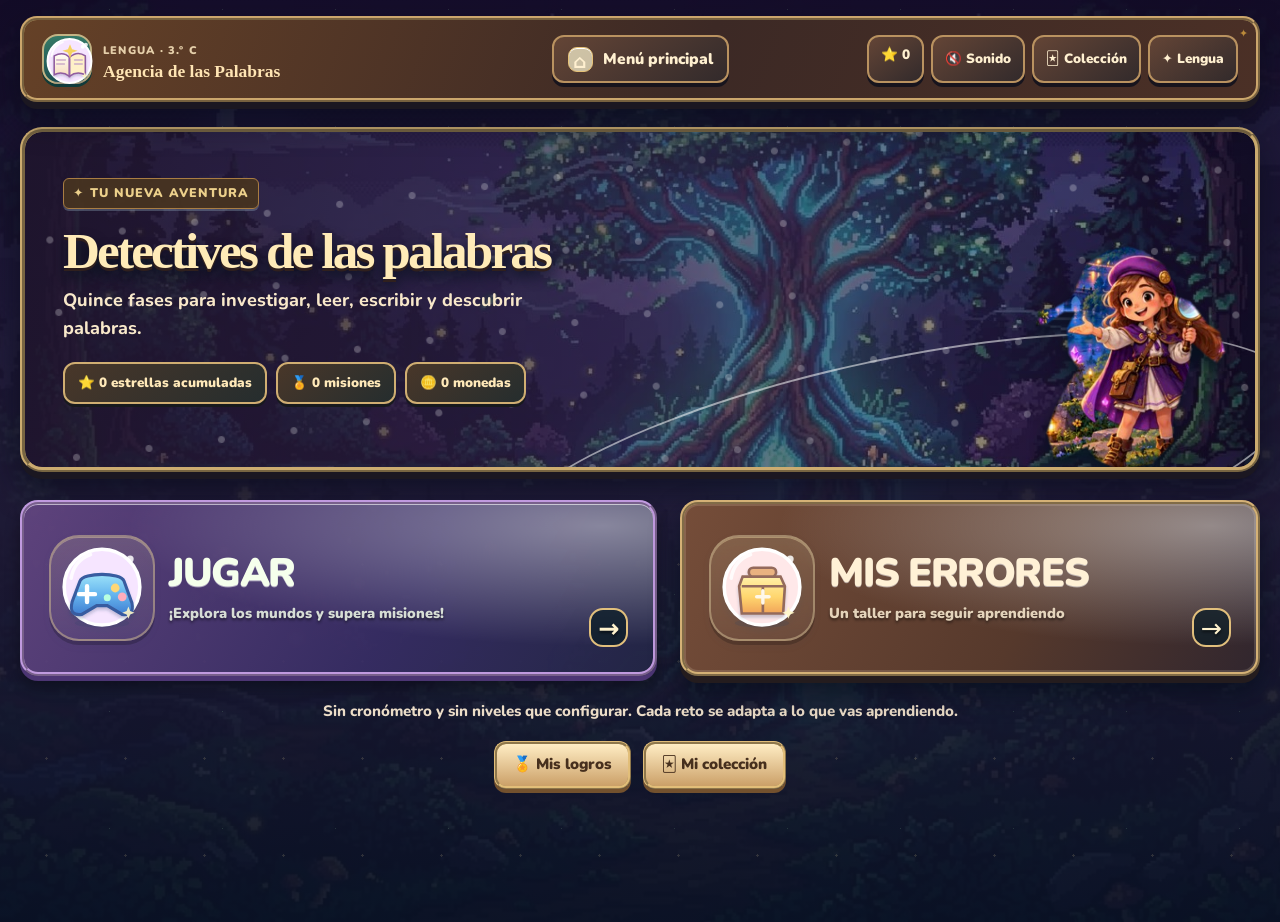
==== commit e85ef7ce: "feat(v11): integrar escenarios y personajes de portada en lengua-sda1.html" ====
--- a/lengua-sda1.html
+++ b/lengua-sda1.html
@@ -1,3 +1,3 @@
 <!doctype html>
-<html lang="es"><head><meta charset="utf-8"><meta name="viewport" content="width=device-width, initial-scale=1, viewport-fit=cover"><meta name="theme-color" content="#0b1a24"><meta name="description" content="Juegos de Lengua de tercero de Primaria"><link rel="icon" type="image/svg+xml" href="./assets/favicon.svg"><title>Lengua · La Liga del Saber</title><link rel="stylesheet" href="./estilos.css"><link rel="stylesheet" href="./visual.css"><link rel="stylesheet" href="./acabados.css"><link rel="stylesheet" href="./aventura.css"><link rel="stylesheet" href="./interacciones.css"><link rel="stylesheet" href="./mundos.css"><link rel="stylesheet" href="./fases.css"><link rel="stylesheet" href="./tema-pixel.css"><link rel="stylesheet" href="./mejora-v2.css"><link rel="stylesheet" href="./tema-ilustrado-v3.css"><link rel="stylesheet" href="./tema-fantasia-v4.css"><link rel="manifest" href="./manifest.webmanifest"><link rel="stylesheet" href="./bloqueo.css"><link rel="stylesheet" href="./tema-ambientes-v5.css"><link rel="stylesheet" href="./tema-aventura-v6.css"><link rel="stylesheet" href="./cartas-coleccion.css"><link rel="stylesheet" href="./tema-interior-v11.css"><link rel="stylesheet" href="./salas-v11.css"></head>
+<html lang="es"><head><meta charset="utf-8"><meta name="viewport" content="width=device-width, initial-scale=1, viewport-fit=cover"><meta name="theme-color" content="#0b1a24"><meta name="description" content="Juegos de Lengua de tercero de Primaria"><link rel="icon" type="image/svg+xml" href="./assets/favicon.svg"><title>Lengua · La Liga del Saber</title><link rel="stylesheet" href="./estilos.css"><link rel="stylesheet" href="./visual.css"><link rel="stylesheet" href="./acabados.css"><link rel="stylesheet" href="./aventura.css"><link rel="stylesheet" href="./interacciones.css"><link rel="stylesheet" href="./mundos.css"><link rel="stylesheet" href="./fases.css"><link rel="stylesheet" href="./tema-pixel.css"><link rel="stylesheet" href="./mejora-v2.css"><link rel="stylesheet" href="./tema-ilustrado-v3.css"><link rel="stylesheet" href="./tema-fantasia-v4.css"><link rel="manifest" href="./manifest.webmanifest"><link rel="stylesheet" href="./bloqueo.css"><link rel="stylesheet" href="./tema-ambientes-v5.css"><link rel="stylesheet" href="./tema-aventura-v6.css"><link rel="stylesheet" href="./cartas-coleccion.css"><link rel="stylesheet" href="./v11-interiores.css"></head>
 <body class="game lang-game pixel-game" data-subject="lang"><div id="app"><div class="loading">Preparando la Agencia de las Palabras…</div></div><script src="./contenidos.js"></script><script src="./adaptativo.js"></script><script src="./minijuegos.js"></script><script src="./efectos.js"></script><script src="./datos-cartas.js"></script><script src="./partida-local.js"></script><script src="./cartas-inventario.js"></script><script src="./coleccion.js"></script><script src="./fases.js"></script><script src="./mapas.js"></script><script src="./sync-config.js"></script><script src="./sincronizacion.js"></script><script src="./juego.js"></script><script src="./pwa.js"></script></body></html>
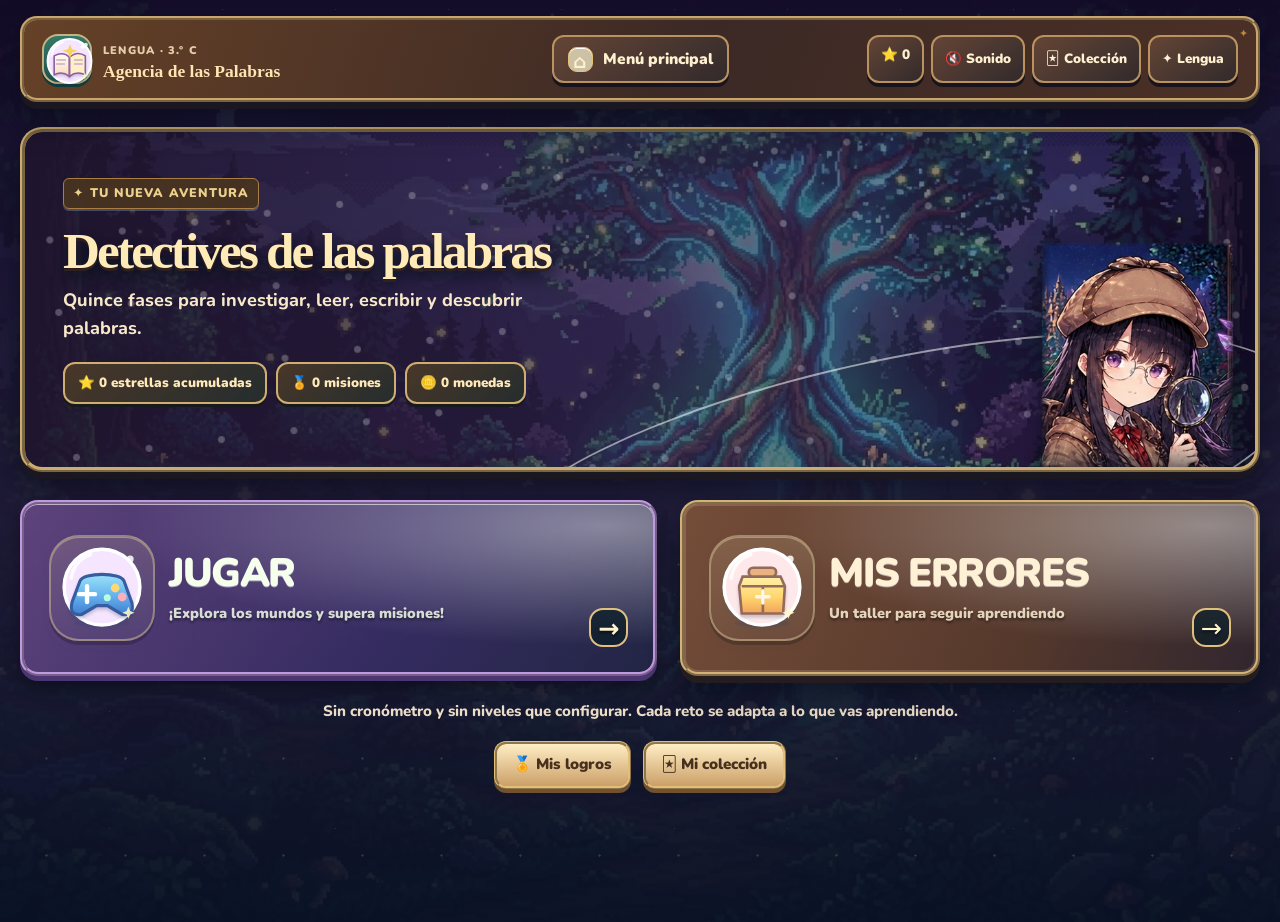
==== commit 34a38c14: "feat(web): cargar banco variado y estilos sin alterar portada; renovar caché offline" ====
--- a/lengua-sda1.html
+++ b/lengua-sda1.html
@@ -1,3 +1,3 @@
 <!doctype html>
-<html lang="es"><head><meta charset="utf-8"><meta name="viewport" content="width=device-width, initial-scale=1, viewport-fit=cover"><meta name="theme-color" content="#0b1a24"><meta name="description" content="Juegos de Lengua de tercero de Primaria"><link rel="icon" type="image/svg+xml" href="./assets/favicon.svg"><title>Lengua · La Liga del Saber</title><link rel="stylesheet" href="./estilos.css"><link rel="stylesheet" href="./visual.css"><link rel="stylesheet" href="./acabados.css"><link rel="stylesheet" href="./aventura.css"><link rel="stylesheet" href="./interacciones.css"><link rel="stylesheet" href="./mundos.css"><link rel="stylesheet" href="./fases.css"><link rel="stylesheet" href="./tema-pixel.css"><link rel="stylesheet" href="./mejora-v2.css"><link rel="stylesheet" href="./tema-ilustrado-v3.css"><link rel="stylesheet" href="./tema-fantasia-v4.css"><link rel="manifest" href="./manifest.webmanifest"><link rel="stylesheet" href="./bloqueo.css"><link rel="stylesheet" href="./tema-ambientes-v5.css"><link rel="stylesheet" href="./tema-aventura-v6.css"><link rel="stylesheet" href="./cartas-coleccion.css"><link rel="stylesheet" href="./v11-interiores.css"></head>
-<body class="game lang-game pixel-game" data-subject="lang"><div id="app"><div class="loading">Preparando la Agencia de las Palabras…</div></div><script src="./contenidos.js"></script><script src="./adaptativo.js"></script><script src="./minijuegos.js"></script><script src="./efectos.js"></script><script src="./datos-cartas.js"></script><script src="./partida-local.js"></script><script src="./cartas-inventario.js"></script><script src="./coleccion.js"></script><script src="./fases.js"></script><script src="./mapas.js"></script><script src="./sync-config.js"></script><script src="./sincronizacion.js"></script><script src="./juego.js"></script><script src="./pwa.js"></script></body></html>+<html lang="es"><head><meta charset="utf-8"><meta name="viewport" content="width=device-width, initial-scale=1, viewport-fit=cover"><meta name="theme-color" content="#0b1a24"><meta name="description" content="Juegos de Lengua de tercero de Primaria"><link rel="icon" type="image/svg+xml" href="./assets/favicon.svg"><title>Lengua · La Liga del Saber</title><link rel="stylesheet" href="./estilos.css"><link rel="stylesheet" href="./visual.css"><link rel="stylesheet" href="./acabados.css"><link rel="stylesheet" href="./aventura.css"><link rel="stylesheet" href="./interacciones.css"><link rel="stylesheet" href="./mundos.css"><link rel="stylesheet" href="./fases.css"><link rel="stylesheet" href="./tema-pixel.css"><link rel="stylesheet" href="./mejora-v2.css"><link rel="stylesheet" href="./tema-ilustrado-v3.css"><link rel="stylesheet" href="./tema-fantasia-v4.css"><link rel="manifest" href="./manifest.webmanifest"><link rel="stylesheet" href="./bloqueo.css"><link rel="stylesheet" href="./tema-ambientes-v5.css"><link rel="stylesheet" href="./tema-aventura-v6.css"><link rel="stylesheet" href="./actividades-variadas.css"></head>
+<body class="game lang-game pixel-game" data-subject="lang"><div id="app"><div class="loading">Preparando la Agencia de las Palabras…</div></div><script src="./contenidos.js"></script><script src="./preguntas-drive.js"></script><script src="./actividades-variadas.js"></script><script src="./adaptativo.js"></script><script src="./minijuegos.js"></script><script src="./efectos.js"></script><script src="./datos-cartas.js"></script><script src="./coleccion.js"></script><script src="./fases.js"></script><script src="./mapas.js"></script><script src="./partida-local.js"></script><script src="./sync-config.js"></script><script src="./sincronizacion.js"></script><script src="./juego.js"></script><script src="./pwa.js"></script></body></html>
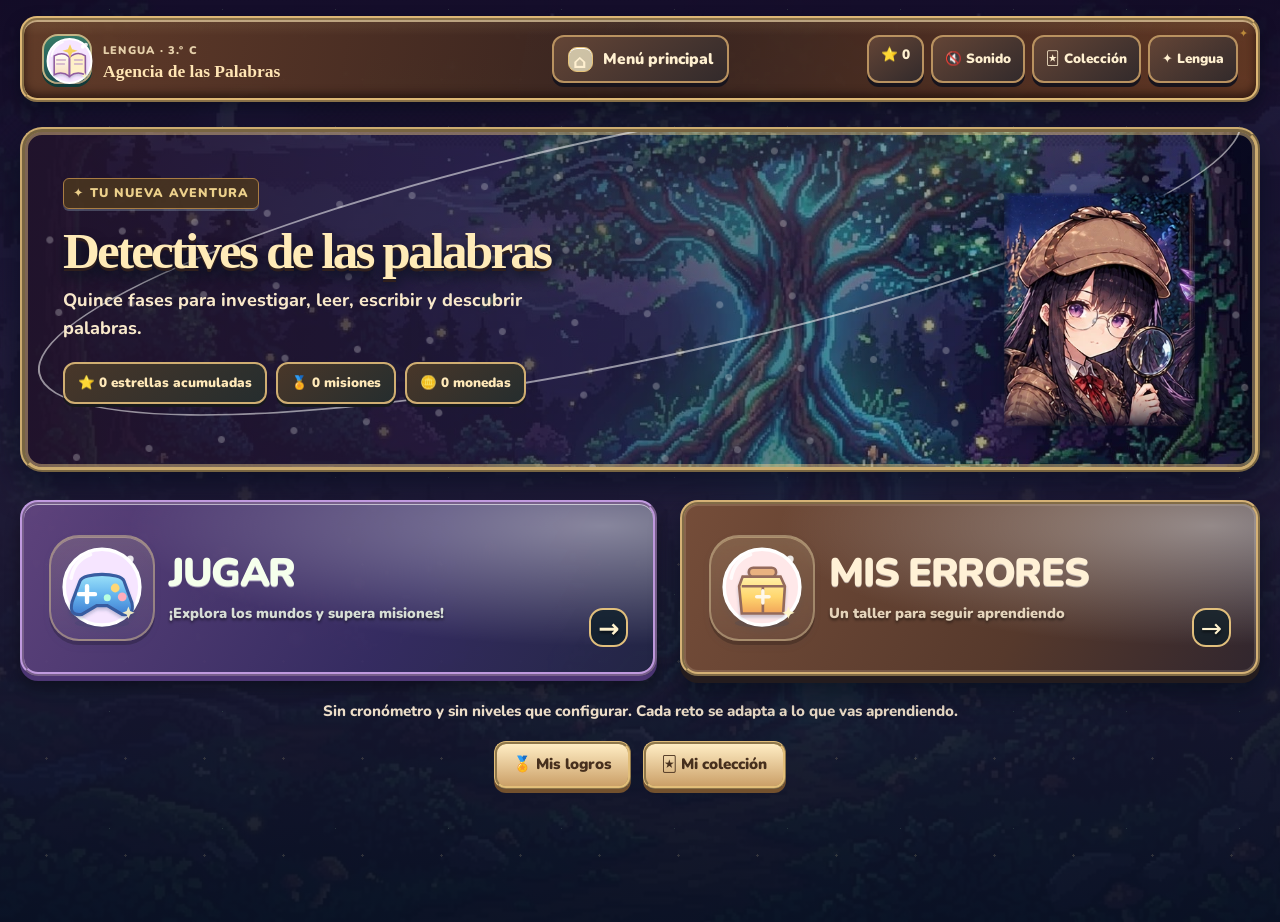
==== commit 1d6e6b69: "feat(ui-v11): aplicar tema unificado en lengua-sda1.html" ====
--- a/lengua-sda1.html
+++ b/lengua-sda1.html
@@ -1,3 +1,3 @@
 <!doctype html>
-<html lang="es"><head><meta charset="utf-8"><meta name="viewport" content="width=device-width, initial-scale=1, viewport-fit=cover"><meta name="theme-color" content="#0b1a24"><meta name="description" content="Juegos de Lengua de tercero de Primaria"><link rel="icon" type="image/svg+xml" href="./assets/favicon.svg"><title>Lengua · La Liga del Saber</title><link rel="stylesheet" href="./estilos.css"><link rel="stylesheet" href="./visual.css"><link rel="stylesheet" href="./acabados.css"><link rel="stylesheet" href="./aventura.css"><link rel="stylesheet" href="./interacciones.css"><link rel="stylesheet" href="./mundos.css"><link rel="stylesheet" href="./fases.css"><link rel="stylesheet" href="./tema-pixel.css"><link rel="stylesheet" href="./mejora-v2.css"><link rel="stylesheet" href="./tema-ilustrado-v3.css"><link rel="stylesheet" href="./tema-fantasia-v4.css"><link rel="manifest" href="./manifest.webmanifest"><link rel="stylesheet" href="./bloqueo.css"><link rel="stylesheet" href="./tema-ambientes-v5.css"><link rel="stylesheet" href="./tema-aventura-v6.css"><link rel="stylesheet" href="./actividades-variadas.css"></head>
-<body class="game lang-game pixel-game" data-subject="lang"><div id="app"><div class="loading">Preparando la Agencia de las Palabras…</div></div><script src="./contenidos.js"></script><script src="./preguntas-drive.js"></script><script src="./actividades-variadas.js"></script><script src="./adaptativo.js"></script><script src="./minijuegos.js"></script><script src="./efectos.js"></script><script src="./datos-cartas.js"></script><script src="./coleccion.js"></script><script src="./fases.js"></script><script src="./mapas.js"></script><script src="./partida-local.js"></script><script src="./sync-config.js"></script><script src="./sincronizacion.js"></script><script src="./juego.js"></script><script src="./pwa.js"></script></body></html>+<html lang="es"><head><meta charset="utf-8"><meta name="viewport" content="width=device-width, initial-scale=1, viewport-fit=cover"><meta name="theme-color" content="#0b1a24"><meta name="description" content="Juegos de Lengua de tercero de Primaria"><link rel="icon" type="image/svg+xml" href="./assets/favicon.svg"><title>Lengua · La Liga del Saber</title><link rel="stylesheet" href="./estilos.css"><link rel="stylesheet" href="./visual.css"><link rel="stylesheet" href="./acabados.css"><link rel="stylesheet" href="./aventura.css"><link rel="stylesheet" href="./interacciones.css"><link rel="stylesheet" href="./mundos.css"><link rel="stylesheet" href="./fases.css"><link rel="stylesheet" href="./tema-pixel.css"><link rel="stylesheet" href="./mejora-v2.css"><link rel="stylesheet" href="./tema-ilustrado-v3.css"><link rel="stylesheet" href="./tema-fantasia-v4.css"><link rel="manifest" href="./manifest.webmanifest"><link rel="stylesheet" href="./bloqueo.css"><link rel="stylesheet" href="./tema-ambientes-v5.css"><link rel="stylesheet" href="./tema-aventura-v6.css"><link rel="stylesheet" href="./cartas-coleccion.css"><link rel="stylesheet" href="./tema-unificado-v11.css"></head>
+<body class="game lang-game pixel-game" data-subject="lang"><div id="app"><div class="loading">Preparando la Agencia de las Palabras…</div></div><script src="./contenidos.js"></script><script src="./adaptativo.js"></script><script src="./minijuegos.js"></script><script src="./efectos.js"></script><script src="./datos-cartas.js"></script><script src="./partida-local.js"></script><script src="./cartas-inventario.js"></script><script src="./coleccion.js"></script><script src="./fases.js"></script><script src="./mapas.js"></script><script src="./sync-config.js"></script><script src="./sincronizacion.js"></script><script src="./juego.js"></script><script src="./pwa.js"></script></body></html>
--- a/cartas-coleccion.css
+++ b/cartas-coleccion.css
@@ -0,0 +1,34 @@
+/* Complemento para la obtención de cartas. Respeta la estética visual existente. */
+.pixel-inventory-progress{display:flex;gap:12px;flex-wrap:wrap;justify-content:center;margin:16px 0;padding:10px;border:2px solid #ad9059;border-radius:14px;background:#162d31;color:#f7e5b4}
+.pixel-inventory-progress span{display:flex;align-items:center;gap:8px;padding:7px 12px;border-radius:10px;background:#2e4340;font-size:.9rem;font-weight:800}
+.pixel-inventory-progress strong{font-size:1.15rem;color:#ffdc88}
+.pixel-card-tile.pixel-card-pending{border-style:dashed;background:linear-gradient(150deg,#273136,#19242b);color:#d2dacd}
+.pixel-card-tile.pixel-card-pending .pixel-card-image{position:relative}
+.pixel-card-tile.pixel-card-pending .pixel-card-image img{filter:grayscale(1) brightness(.7)}
+.pixel-card-lock{position:absolute;inset:0;display:grid;place-items:center;font-size:clamp(1.35rem,3vw,2.2rem);text-shadow:0 3px 8px #000}
+.pixel-card-tile.pixel-card-pending .pixel-card-title{color:#d2d7d3}
+.pixel-card-tile.pixel-card-owned .pixel-card-image{box-shadow:inset 0 0 0 2px #ecd498}
+.pixel-unowned-detail img{width:min(190px,65%);height:auto;display:block;margin:12px auto;border-radius:9px}
+.pixel-inventory-warning{color:#fff1be;background:#6b3831;padding:11px 14px;border-radius:9px}
+.game .stage-card-earned{display:grid;justify-items:center;gap:9px;max-width:530px;margin:20px auto;padding:21px 18px;border:3px solid #d6a84f;border-radius:24px;background:linear-gradient(165deg,#123732,#1b3344 63%,#4a3645);box-shadow:0 8px 0 #1c2d2e,0 15px 29px #0004;color:#f9f0d4;animation:liga-card-reveal .65s cubic-bezier(.18,.82,.26,1.2) both}
+.game .stage-card-earned h2{margin:4px 0;font-family:Georgia,serif;font-size:clamp(1.22rem,3.1vw,1.7rem);color:#ffe8a0}
+.game .stage-card-earned h3{margin:0;font-family:Georgia,serif;font-size:clamp(1.25rem,3vw,1.6rem);color:#ffe8a0}
+.game .stage-card-earned img{display:block;width:clamp(145px,38vw,240px);height:auto;max-height:340px;object-fit:contain;border-radius:12px;filter:drop-shadow(0 10px 12px #0008);animation:liga-card-rise .85s ease-out both}
+.game .stage-card-earned p{font-size:.95rem;line-height:1.55;margin:1px 0;color:#f2ecd7;max-width:390px}
+.game .stage-card-earned .stage-card-rarity{font-weight:900;color:#ffda77}
+.game .stage-card-earned .stage-card-power-note{font-size:.82rem;color:#d7dddc}
+.game .stage-card-eyebrow{font-size:.85rem;font-weight:1000;letter-spacing:.12em;color:#fbe8a7}
+.game .stage-card-earned button{margin-top:9px;min-height:46px}
+.game .stage-card-warning{max-width:600px;margin:12px auto;padding:12px;border:2px solid #c85a49;border-radius:12px;background:#fff0de;color:#8b3128;font-weight:850}
+.game .stage-card-repeat{max-width:550px;margin:12px auto;font-weight:800}
+@keyframes liga-card-reveal{from{opacity:0;transform:translateY(18px) scale(.93)}to{opacity:1;transform:none}}
+@keyframes liga-card-rise{from{opacity:0;transform:translateY(22px) rotate(-5deg)}to{opacity:1;transform:none}}
+@media(max-width:700px){
+ .pixel-inventory-progress{justify-content:stretch;gap:6px}
+ .pixel-inventory-progress span{flex:1 1 130px;justify-content:center;font-size:.78rem;padding:8px}
+ .game .stage-card-earned{padding:16px 9px;margin:15px 2px}
+}
+@media(prefers-reduced-motion:reduce){
+ .game .stage-card-earned,.game .stage-card-earned img{animation:none!important}
+ .pixel-card-tile{transition:none!important}
+}
--- a/tema-unificado-v11.css
+++ b/tema-unificado-v11.css
@@ -0,0 +1,140 @@
+/* La Liga del Saber V11 · interior theme. Only presentation; portada V10 excluded.
+   This layer consumes existing approved assets, without creating false UI states. */
+body.game.pixel-game {
+ --v11-wood:#50301f;--v11-bronze:#b98b53;--v11-gold:#f9d994;
+ --v11-cream:#fff0cf;--v11-ink:#38261d;--v11-glow:#69e7dd;
+ background-color:#08162b;
+ background-image:linear-gradient(180deg,#080e2294 0%,#0c172a77 38%,#0a1728c9 100%),
+ url("./assets/arte-v4/bosque-magico.webp");
+ background-position:center top;background-size:cover;background-repeat:no-repeat;
+ background-attachment:fixed;
+}
+body.game.pixel-game.lang-game{--v11-glow:#d3a6ff}
+body.game.pixel-game .game-container{isolation:isolate}
+body.game.pixel-game :is(.game-header,.map-voyage-intro,.mission-toolbar,.pixel-modal-head) {
+ border-color:#ddb775;
+ background-image:linear-gradient(180deg,#f8d69519 0%,transparent 20%),
+ linear-gradient(100deg,#653e29f5 0%,#3b261fed 50%,#643923f5 100%);
+ box-shadow:inset 0 2px 0 #ffe9b79c,inset 0 -4px 9px #1a0b08a6,0 7px 15px #03091685;
+}
+body.game.pixel-game .quest-hero{
+ position:relative;isolation:isolate;overflow:hidden;
+ background-image:linear-gradient(90deg,#061e2ded 0%,#0a2533c9 40%,#11212b42 100%),
+ url("./assets/arte-v4/bosque-magico.webp");
+ background-position:center 45%;background-size:cover;
+ box-shadow:inset 0 0 0 3px #ffd98d6b,0 12px 35px #02091b9c;
+}
+body.game.pixel-game.lang-game .quest-hero{
+ background-image:linear-gradient(90deg,#23142dea 0%,#271d40b5 44%,#20153735 100%),
+ url("./assets/arte-v4/bosque-magico.webp");
+}
+body.game.pixel-game .quest-hero::after{
+ content:"";position:absolute;inset:0;z-index:0;pointer-events:none;
+ background:radial-gradient(ellipse at 75% 40%,#ffdc7e18,transparent 45%);
+}
+body.game.pixel-game .quest-hero :is(.hero-copy,.hero-companion,.game-hero-art){position:relative;z-index:1}
+body.game.pixel-game .quest-hero .hero-companion{
+ object-fit:contain;filter:drop-shadow(0 12px 10px #040a1dc9);
+ border:0;background:transparent;box-shadow:none;
+}
+body.game.pixel-game .stage-gameworld{
+ position:relative;isolation:isolate;
+ background:linear-gradient(160deg,#483122ed,#1b3138ed 55%,#362439ef);
+ border:5px ridge #d8ab70;box-shadow:inset 0 0 0 3px #ffdf9c48,0 18px 45px #010817c7;
+}
+body.game.pixel-game .stage-artscape{
+ position:relative;background:#132d37;
+ border:5px ridge #c89d65;box-shadow:inset 0 0 0 3px #ffdf9980,0 12px 26px #010613a8;
+}
+body.game.pixel-game .stage-artscape::after{
+ content:"";position:absolute;inset:0;z-index:2;pointer-events:none;
+ background:linear-gradient(90deg,#07111b38,transparent 16%,transparent 85%,#06111b42),
+ radial-gradient(ellipse at 50% 35%,transparent 50%,#070e1d40);
+}
+body.game.pixel-game .stage-node{z-index:6}
+body.game.pixel-game .stage-node:focus-visible{
+ outline:4px solid #ffedaf;outline-offset:5px;filter:brightness(1.15);
+}
+body.game.pixel-game .stage-active .stage-orb{
+ filter:drop-shadow(0 0 12px var(--v11-glow)) drop-shadow(0 3px 7px #071b27);
+}
+body.game.pixel-game .stage-territory{
+ border:2px ridge #d7af76;border-radius:7px 16px 7px 16px;
+ background:linear-gradient(155deg,#775038,#42281f);
+ box-shadow:inset 0 1px #ffe5b26b,0 5px 9px #090e1e9c;
+}
+body.game.pixel-game.lang-game .stage-territory{
+ background:linear-gradient(155deg,#724b85,#432953);border-color:#d8a3e6;
+}
+body.game.pixel-game :is(.mission-stage,.mission-pane,.mission-interaction){
+ min-width:0;
+}
+body.game.pixel-game .mission-stage{
+ position:relative;overflow:visible;
+ border:4px ridge #d3a568;border-radius:19px;
+ background:linear-gradient(145deg,#3d2c29ef,#18323ee9 52%,#302c40ef);
+ box-shadow:inset 0 0 0 2px #ffdb987a,0 14px 35px #0109159e;
+}
+body.game.pixel-game.lang-game .mission-stage{
+ background:linear-gradient(135deg,#3a283fef,#26304aef 55%,#40283fec);
+}
+body.game.pixel-game .mission-pane{
+ background:linear-gradient(150deg,#fff6df,#f0dcb7 76%,#e2ba88);
+ border:4px ridge #be9158;border-radius:17px;
+ box-shadow:inset 0 0 0 2px #fff9df,inset 0 2px 18px #a16f4333,0 9px 22px #0809146b;
+ color:var(--v11-ink);
+}
+body.game.pixel-game .mission-pane :is(h1,h2,.q-title,.question-sub,.q-steps){
+ color:#372519;text-shadow:none;
+}
+body.game.pixel-game .mission-pane .q-title{
+ font-size:clamp(1.25rem,2.3vw,2.05rem);line-height:1.35;overflow-wrap:anywhere;
+}
+body.game.pixel-game .mission-interaction :is(.choice,.options button,button){
+ touch-action:manipulation;
+}
+body.game.pixel-game :is(.paper.lesson,.paper.narrow,.reading){
+ background:linear-gradient(160deg,#fff8e8,#efdcb7);
+ color:#30251d;border-color:#b48a57;box-shadow:inset 0 0 0 2px #fff3d4,0 9px 19px #020b1999;
+}
+body.game.pixel-game :is(.paper.lesson,.paper.narrow,.reading) :is(h1,h2,h3,p,li){color:inherit}
+body.game.pixel-game :is(.mission-victory,.stage-victory,.stage-card-earned){
+ position:relative;isolation:isolate;
+ border:5px ridge #edc476;
+ background-image:radial-gradient(ellipse at 50% 2%,#ffdd8270,transparent 59%),linear-gradient(145deg,#3d2f27,#183c3c 60%,#38304e);
+ box-shadow:inset 0 0 0 3px #ffefb571,0 12px 34px #040b19ab;
+}
+body.game.pixel-game .pixel-dialog:has(.pixel-album-layout){
+ background-image:linear-gradient(90deg,#110d13c5,#10101b80,#140d14bd),
+ url("./assets/arte-v4/bosque-magico.webp");
+ background-position:center;background-size:cover;
+ border:6px ridge #d9af76;
+}
+body.game.pixel-game .pixel-album-sidebar,
+body.game.pixel-game .pixel-album-detail,
+body.home-cover-v8 .pixel-album-sidebar,
+body.home-cover-v8 .pixel-album-detail {
+ background:linear-gradient(155deg,#503323fa,#241b1df7);
+ border:3px ridge #cca16d;border-radius:14px;
+ box-shadow:inset 0 0 0 2px #ebcc9163,0 9px 21px #020919a8;
+}
+body.game.pixel-game .pixel-card-tile,
+body.home-cover-v8 .pixel-card-tile{
+ border:3px ridge #b99160;box-shadow:0 5px 0 #23151b,0 9px 17px #0007;
+}
+body.game.pixel-game :is(button,a,input,select,textarea):focus-visible,
+body.home-cover-v8 .pixel-dialog :is(button,a,input,select,textarea):focus-visible{
+ outline:3px solid #ffed9a;outline-offset:3px;
+}
+@media(max-width:850px){
+ body.game.pixel-game{background-attachment:scroll}
+ body.game.pixel-game .quest-hero{min-height:0;background-position:58% center}
+ body.game.pixel-game .mission-stage{border-width:3px;padding:clamp(8px,2.8vw,18px)}
+ body.game.pixel-game .mission-pane{border-width:3px}
+ body.game.pixel-game .mission-pane .q-title{font-size:clamp(1.16rem,4.6vw,1.65rem)}
+ body.game.pixel-game .stage-gameworld{padding:10px;border-width:3px}
+ body.game.pixel-game .pixel-album-layout{grid-template-columns:minmax(0,1fr)}
+}
+@media(prefers-reduced-motion:reduce){
+ body.game.pixel-game .stage-active .stage-orb{animation:none}
+}
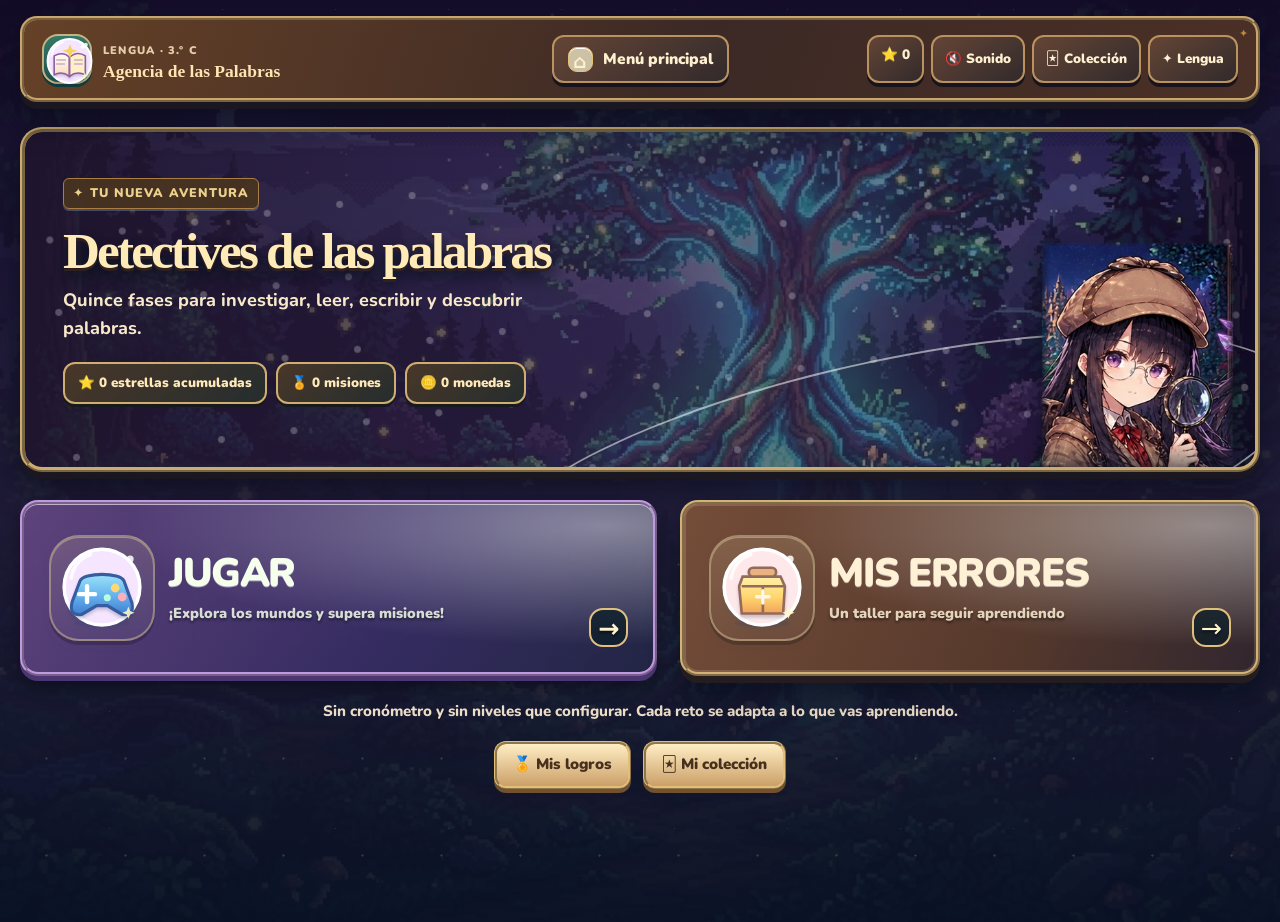
==== commit a5d88e05: "feat(lengua): integrar temario único, revisión guiada, conservación de borradores y PWA" ====
--- a/lengua-sda1.html
+++ b/lengua-sda1.html
@@ -1,3 +1,3 @@
 <!doctype html>
-<html lang="es"><head><meta charset="utf-8"><meta name="viewport" content="width=device-width, initial-scale=1, viewport-fit=cover"><meta name="theme-color" content="#0b1a24"><meta name="description" content="Juegos de Lengua de tercero de Primaria"><link rel="icon" type="image/svg+xml" href="./assets/favicon.svg"><title>Lengua · La Liga del Saber</title><link rel="stylesheet" href="./estilos.css"><link rel="stylesheet" href="./visual.css"><link rel="stylesheet" href="./acabados.css"><link rel="stylesheet" href="./aventura.css"><link rel="stylesheet" href="./interacciones.css"><link rel="stylesheet" href="./mundos.css"><link rel="stylesheet" href="./fases.css"><link rel="stylesheet" href="./tema-pixel.css"><link rel="stylesheet" href="./mejora-v2.css"><link rel="stylesheet" href="./tema-ilustrado-v3.css"><link rel="stylesheet" href="./tema-fantasia-v4.css"><link rel="manifest" href="./manifest.webmanifest"><link rel="stylesheet" href="./bloqueo.css"><link rel="stylesheet" href="./tema-ambientes-v5.css"><link rel="stylesheet" href="./tema-aventura-v6.css"><link rel="stylesheet" href="./cartas-coleccion.css"><link rel="stylesheet" href="./tema-unificado-v11.css"></head>
-<body class="game lang-game pixel-game" data-subject="lang"><div id="app"><div class="loading">Preparando la Agencia de las Palabras…</div></div><script src="./contenidos.js"></script><script src="./adaptativo.js"></script><script src="./minijuegos.js"></script><script src="./efectos.js"></script><script src="./datos-cartas.js"></script><script src="./partida-local.js"></script><script src="./cartas-inventario.js"></script><script src="./coleccion.js"></script><script src="./fases.js"></script><script src="./mapas.js"></script><script src="./sync-config.js"></script><script src="./sincronizacion.js"></script><script src="./juego.js"></script><script src="./pwa.js"></script></body></html>+<html lang="es"><head><meta charset="utf-8"><meta name="viewport" content="width=device-width, initial-scale=1, viewport-fit=cover"><meta name="theme-color" content="#0b1a24"><meta name="description" content="Juegos de Lengua de tercero de Primaria"><link rel="icon" type="image/svg+xml" href="./assets/favicon.svg"><title>Lengua · La Liga del Saber</title><link rel="stylesheet" href="./estilos.css"><link rel="stylesheet" href="./visual.css"><link rel="stylesheet" href="./acabados.css"><link rel="stylesheet" href="./aventura.css"><link rel="stylesheet" href="./interacciones.css"><link rel="stylesheet" href="./mundos.css"><link rel="stylesheet" href="./fases.css"><link rel="stylesheet" href="./tema-pixel.css"><link rel="stylesheet" href="./mejora-v2.css"><link rel="stylesheet" href="./tema-ilustrado-v3.css"><link rel="stylesheet" href="./tema-fantasia-v4.css"><link rel="manifest" href="./manifest.webmanifest"><link rel="stylesheet" href="./bloqueo.css"><link rel="stylesheet" href="./tema-ambientes-v5.css"><link rel="stylesheet" href="./tema-aventura-v6.css"><link rel="stylesheet" href="./actividades-variadas.css"></head>
+<body class="game lang-game pixel-game" data-subject="lang"><div id="app"><div class="loading">Preparando la Agencia de las Palabras…</div></div><script src="./contenidos.js"></script><script src="./preguntas-drive.js"></script><script src="./actividades-variadas.js"></script><script src="./lengua-temario.js"></script><script src="./adaptativo.js"></script><script src="./minijuegos.js"></script><script src="./efectos.js"></script><script src="./datos-cartas.js"></script><script src="./coleccion.js"></script><script src="./fases.js"></script><script src="./mapas.js"></script><script src="./partida-local.js"></script><script src="./sync-config.js"></script><script src="./sincronizacion.js"></script><script src="./juego.js"></script><script src="./pwa.js"></script></body></html>
--- a/actividades-variadas.css
+++ b/actividades-variadas.css
@@ -0,0 +1,13 @@
+.varied-fields{display:grid;grid-template-columns:repeat(auto-fit,minmax(min(100%,185px),1fr));gap:1rem;margin:1rem 0}
+.varied-label{display:flex;flex-direction:column;gap:.4rem;font-weight:700;min-width:0}
+.varied-fields .field{width:100%;max-width:100%;font-size:1.2rem;min-height:50px;box-sizing:border-box}
+.varied-classification{display:grid;gap:.85rem;margin:1rem 0}
+.varied-class-item{border:2px solid rgba(120,90,45,.22);border-radius:14px;padding:.85rem;min-width:0}
+.varied-class-item strong{display:block;margin-bottom:.55rem;overflow-wrap:anywhere}
+.varied-class-item [role=group]{display:flex;gap:.5rem;flex-wrap:wrap}
+.varied-class-item button.selected{outline:3px solid #286343;outline-offset:2px;box-shadow:inset 0 0 0 2px #286343}
+.quest-guided #varied-writing{width:100%;min-height:120px;max-width:100%;font-size:1.1rem;box-sizing:border-box}
+.quest-guided .quest-instruction{line-height:1.5}
+.quest-scene .quest-verify{min-height:48px;margin-top:.8rem}
+.quest-scene button:focus-visible,.varied-fields input:focus-visible,#varied-writing:focus-visible{outline:3px solid #175baf;outline-offset:3px}
+@media(max-width:390px){.varied-fields{grid-template-columns:1fr}.varied-class-item [role=group] button{flex:1;min-height:48px}}
